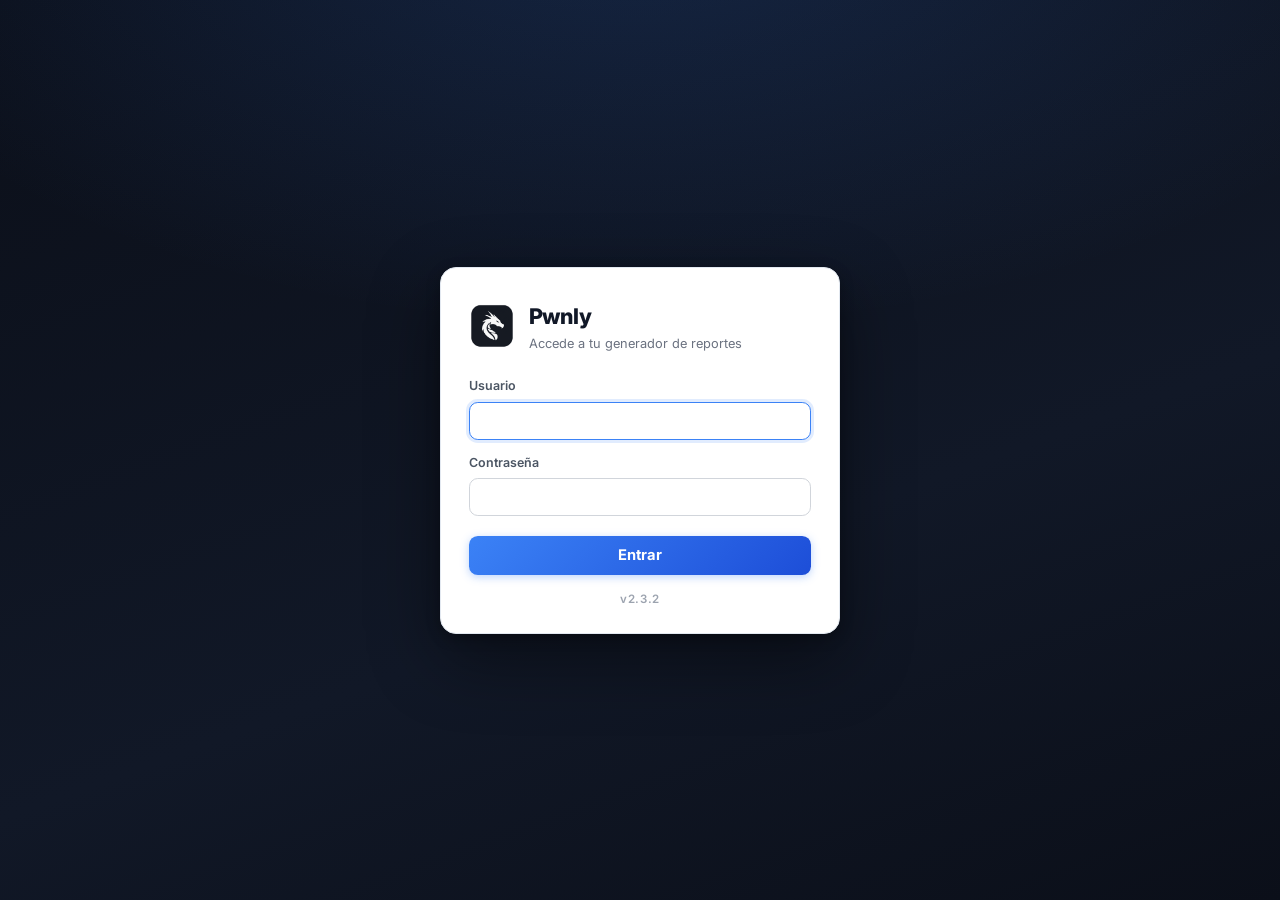
==== index.html @ e8508acf "Initial commit Pwnly: generador interactivo de reportes de pentesting (FastAPI + Vanilla JS SPA), co" ====
<!DOCTYPE html>
<html lang="es">
<head>
    <meta charset="UTF-8">
    <meta name="viewport" content="width=device-width, initial-scale=1.0">
    <title>Pwnly | Security Report Generator</title>
    
    <!-- Favicon -->
    <link rel="icon" type="image/png" href="/assets/favicon.png" />

    <!-- Google Fonts: Inter -->
    <link href="https://fonts.googleapis.com/css2?family=Inter:wght@300;400;500;600;700;800;900&display=swap" rel="stylesheet">
    
    <!-- Estilos CSS -->
    <link rel="stylesheet" href="css/styles.css?v=33">
</head>
<body>
    <div id="app"></div>

    <!-- Vanilla JS App (sin React) - versión con timestamp para evitar caché -->
    <script src="js/app.js?v=33"></script>
</body>
</html>
---- css/styles.css ----
:root {
    /* Colores de marca */
    --brand-50: #eff6ff;
    --brand-100: #dbeafe;
    --brand-500: #3b82f6;
    --brand-600: #2563eb;
    --brand-900: #1e3a8a;
    --brand-950: #0b0f19;

    /* Severidades */
    --severity-crit: #dc2626;
    --severity-high: #f97316;
    --severity-med: #eab308;
    --severity-low: #22c55e;
    --severity-info: #6b7280;

    /* TLP 2.0 (CISA/FIRST) */
    --tlp-clear-bg: #e5e7eb;       --tlp-clear-text: #374151;
    --tlp-green-bg: #33FF00;       --tlp-green-text: #000000;
    --tlp-amber-bg: #FFC000;       --tlp-amber-text: #000000;
    --tlp-amber-strict-bg: #FF8C00; --tlp-amber-strict-text: #000000;
    --tlp-red-bg: #FF2B2B;         --tlp-red-text: #ffffff;

    /* Grises */
    --gray-50: #f9fafb;
    --gray-100: #f3f4f6;
    --gray-200: #e5e7eb;
    --gray-300: #d1d5db;
    --gray-400: #9ca3af;
    --gray-500: #6b7280;
    --gray-600: #4b5563;
    --gray-700: #374151;
    --gray-800: #1f2937;
    --gray-900: #111827;
    --gray-950: #030712;

    /* Otros colores */
    --white: #ffffff;
    --black: #000000;
    --red-400: #f87171;
    --red-500: #ef4444;
    --red-600: #dc2626;
    --red-50: #fef2f2;
    --orange-50: #fff7ed;
    --yellow-50: #fefce8;
    --yellow-600: #ca8a04;
    --blue-50: #eff6ff;
    --green-400: #4ade80;
    --green-500: #22c55e;
    --green-600: #16a34a;
    --emerald-400: #34d399;
    --emerald-500: #10b981;
    --emerald-600: #059669;
    --indigo-50: #eef2ff;

    /* Espaciado */
    --space-1: 0.25rem;
    --space-2: 0.5rem;
    --space-3: 0.75rem;
    --space-4: 1rem;
    --space-5: 1.25rem;
    --space-6: 1.5rem;
    --space-8: 2rem;
    --space-10: 2.5rem;
    --space-12: 3rem;
    --space-16: 4rem;
    --space-20: 5rem;

    /* Tamaños de fuente */
    --text-xs: 0.75rem;
    --text-sm: 0.875rem;
    --text-base: 1rem;
    --text-lg: 1.125rem;
    --text-xl: 1.25rem;
    --text-2xl: 1.5rem;
    --text-3xl: 1.875rem;
    --text-4xl: 2.25rem;
    --text-5xl: 3rem;
    --text-6xl: 3.75rem;
    --text-7xl: 4.5rem;

    /* Bordes */
    --radius-sm: 0.375rem;
    --radius-md: 0.5rem;
    --radius-lg: 0.75rem;
    --radius-xl: 1rem;
    --radius-2xl: 1.5rem;
    --radius-full: 9999px;

    /* Sombras */
    --shadow-sm: 0 1px 2px 0 rgba(0, 0, 0, 0.05);
    --shadow-md: 0 4px 6px -1px rgba(0, 0, 0, 0.1), 0 2px 4px -2px rgba(0, 0, 0, 0.1);
    --shadow-lg: 0 10px 15px -3px rgba(0, 0, 0, 0.1), 0 4px 6px -4px rgba(0, 0, 0, 0.1);
}

/* ---- Reset y Base ---- */
*,
*::before,
*::after {
    box-sizing: border-box;
    margin: 0;
    padding: 0;
}

html {
    font-family: 'Inter', system-ui, -apple-system, sans-serif;
    line-height: 1.5;
    -webkit-font-smoothing: antialiased;
    -moz-osx-font-smoothing: grayscale;
}

body {
    background-color: var(--gray-100);
    color: var(--gray-800);
    min-height: 100vh;
}

/* ---- Layout ---- */
.flex {
    display: flex;
}

.flex-col {
    flex-direction: column;
}

.flex-row {
    flex-direction: row;
}

.flex-wrap {
    flex-wrap: wrap;
}

.flex-grow {
    flex-grow: 1;
}

.flex-shrink-0 {
    flex-shrink: 0;
}

.grid {
    display: grid;
}

.grid-cols-1 {
    grid-template-columns: repeat(1, minmax(0, 1fr));
}

.grid-cols-2 {
    grid-template-columns: repeat(2, minmax(0, 1fr));
}

.grid-cols-3 {
    grid-template-columns: repeat(3, minmax(0, 1fr));
}

.grid-cols-4 {
    grid-template-columns: repeat(4, minmax(0, 1fr));
}

.gap-0 {
    gap: 0;
}

.gap-1 {
    gap: var(--space-1);
}

.gap-2 {
    gap: var(--space-2);
}

.gap-3 {
    gap: var(--space-3);
}

.gap-4 {
    gap: var(--space-4);
}

.gap-5 {
    gap: var(--space-5);
}

.gap-6 {
    gap: var(--space-6);
}

.gap-8 {
    gap: var(--space-8);
}

.gap-10 {
    gap: var(--space-10);
}

.justify-start {
    justify-content: flex-start;
}

.justify-end {
    justify-content: flex-end;
}

.justify-center {
    justify-content: center;
}

.justify-between {
    justify-content: space-between;
}

.items-start {
    align-items: flex-start;
}

.items-end {
    align-items: flex-end;
}

.items-center {
    align-items: center;
}

/* ---- Position ---- */
.relative {
    position: relative;
}

.absolute {
    position: absolute;
}

.fixed {
    position: fixed;
}

.sticky {
    position: sticky;
}

.inset-0 {
    inset: 0;
}

.top-0 {
    top: 0;
}

.top-1 {
    top: var(--space-1);
}

.top-2 {
    top: var(--space-2);
}

.top-4 {
    top: var(--space-4);
}

.top-6 {
    top: var(--space-6);
}

.right-0 {
    right: 0;
}

.right-1 {
    right: var(--space-1);
}

.right-2 {
    right: var(--space-2);
}

.right-4 {
    right: var(--space-4);
}

.right-6 {
    right: var(--space-6);
}

.bottom-0 {
    bottom: 0;
}

.left-0 {
    left: 0;
}

.z-10 {
    z-index: 10;
}

.z-40 {
    z-index: 40;
}

.z-\[100\] {
    z-index: 100;
}

/* ---- Display ---- */
.block {
    display: block;
}

.inline {
    display: inline;
}

.inline-block {
    display: inline-block;
}

.inline-flex {
    display: inline-flex;
}

.hidden {
    display: none;
}

/* ---- Overflow ---- */
.overflow-hidden {
    overflow: hidden;
}

.overflow-x-hidden {
    overflow-x: hidden;
}

.overflow-y-auto {
    overflow-y: auto;
}

.overflow-x-auto {
    overflow-x: auto;
}

/* ---- Sizing ---- */
.w-full {
    width: 100%;
}

.w-1\/2 {
    width: 50%;
}

.w-1\/3 {
    width: 33.333333%;
}

.w-2\/3 {
    width: 66.666667%;
}

.w-px {
    width: 1px;
}

.h-full {
    height: 100%;
}

.h-px {
    height: 1px;
}

.min-h-screen {
    min-height: 100vh;
}

.max-w-\[210mm\] {
    max-width: 210mm;
}

.max-w-5xl {
    max-width: 64rem;
}

.max-w-7xl {
    max-width: 80rem;
}

.max-w-screen-2xl {
    max-width: 1536px;
}

/* ---- Spacing ---- */
.p-1 {
    padding: var(--space-1);
}

.p-2 {
    padding: var(--space-2);
}

.p-2\.5 {
    padding: 0.625rem;
}

.p-3 {
    padding: var(--space-3);
}

.p-4 {
    padding: var(--space-4);
}

.p-5 {
    padding: var(--space-5);
}

.p-6 {
    padding: var(--space-6);
}

.p-8 {
    padding: var(--space-8);
}

.px-2 {
    padding-left: var(--space-2);
    padding-right: var(--space-2);
}

.px-3 {
    padding-left: var(--space-3);
    padding-right: var(--space-3);
}

.px-4 {
    padding-left: var(--space-4);
    padding-right: var(--space-4);
}

.px-6 {
    padding-left: var(--space-6);
    padding-right: var(--space-6);
}

.px-8 {
    padding-left: var(--space-8);
    padding-right: var(--space-8);
}

.py-1 {
    padding-top: var(--space-1);
    padding-bottom: var(--space-1);
}

.py-1\.5 {
    padding-top: 0.375rem;
    padding-bottom: 0.375rem;
}

.py-2 {
    padding-top: var(--space-2);
    padding-bottom: var(--space-2);
}

.py-2\.5 {
    padding-top: 0.625rem;
    padding-bottom: 0.625rem;
}

.py-3 {
    padding-top: var(--space-3);
    padding-bottom: var(--space-3);
}

.py-4 {
    padding-top: var(--space-4);
    padding-bottom: var(--space-4);
}

.py-8 {
    padding-top: var(--space-8);
    padding-bottom: var(--space-8);
}

.pt-2 {
    padding-top: var(--space-2);
}

.pt-4 {
    padding-top: var(--space-4);
}

.pt-6 {
    padding-top: var(--space-6);
}

.pt-8 {
    padding-top: var(--space-8);
}

.pt-10 {
    padding-top: var(--space-10);
}

.pt-12 {
    padding-top: var(--space-12);
}

.pb-2 {
    padding-bottom: var(--space-2);
}

.pb-12 {
    padding-bottom: var(--space-12);
}

.pr-1 {
    padding-right: var(--space-1);
}

.pr-2 {
    padding-right: var(--space-2);
}

.pr-6 {
    padding-right: var(--space-6);
}

.pr-8 {
    padding-right: var(--space-8);
}

.m-0 {
    margin: 0;
}

.mt-0\.5 {
    margin-top: 0.125rem;
}

.mt-1 {
    margin-top: var(--space-1);
}

.mt-2 {
    margin-top: var(--space-2);
}

.mt-6 {
    margin-top: var(--space-6);
}

.mt-8 {
    margin-top: var(--space-8);
}

.mt-10 {
    margin-top: var(--space-10);
}

.mt-12 {
    margin-top: var(--space-12);
}

.mt-auto {
    margin-top: auto;
}

.mb-1 {
    margin-bottom: var(--space-1);
}

.mb-2 {
    margin-bottom: var(--space-2);
}

.mb-3 {
    margin-bottom: var(--space-3);
}

.mb-4 {
    margin-bottom: var(--space-4);
}

.mb-5 {
    margin-bottom: var(--space-5);
}

.mb-6 {
    margin-bottom: var(--space-6);
}

.mb-8 {
    margin-bottom: var(--space-8);
}

.mb-10 {
    margin-bottom: var(--space-10);
}

.mb-16 {
    margin-bottom: var(--space-16);
}

.ml-2 {
    margin-left: var(--space-2);
}

.mr-1 {
    margin-right: var(--space-1);
}

.mr-2 {
    margin-right: var(--space-2);
}

.mr-4 {
    margin-right: var(--space-4);
}

.mx-1 {
    margin-left: var(--space-1);
    margin-right: var(--space-1);
}

.mx-2 {
    margin-left: var(--space-2);
    margin-right: var(--space-2);
}

.mx-auto {
    margin-left: auto;
    margin-right: auto;
}

/* Space X - horizontal gaps in flex/grid */
.space-x-0>*+* {
    margin-left: 0;
}

.space-x-1>*+* {
    margin-left: var(--space-1);
}

.space-x-2>*+* {
    margin-left: var(--space-2);
}

.space-x-3>*+* {
    margin-left: var(--space-3);
}

.space-x-4>*+* {
    margin-left: var(--space-4);
}

.space-x-6>*+* {
    margin-left: var(--space-6);
}

/* Space Y - vertical gaps in flex/grid */
.space-y-0>*+* {
    margin-top: 0;
}

.space-y-2>*+* {
    margin-top: var(--space-2);
}

.space-y-3>*+* {
    margin-top: var(--space-3);
}

.space-y-4>*+* {
    margin-top: var(--space-4);
}

.space-y-5>*+* {
    margin-top: var(--space-5);
}

.space-y-6>*+* {
    margin-top: var(--space-6);
}

.space-y-8>*+* {
    margin-top: var(--space-8);
}

/* ---- Typography ---- */
.font-sans {
    font-family: 'Inter', system-ui, sans-serif;
}

.font-mono {
    font-family: ui-monospace, SFMono-Regular, Menlo, Monaco, Consolas, monospace;
}

.font-medium {
    font-weight: 500;
}

.font-semibold {
    font-weight: 600;
}

.font-bold {
    font-weight: 700;
}

.font-black {
    font-weight: 900;
}

.text-left {
    text-align: left;
}

.text-center {
    text-align: center;
}

.text-right {
    text-align: right;
}

.text-justify {
    text-align: justify;
}

.text-xs {
    font-size: var(--text-xs);
}

.text-sm {
    font-size: var(--text-sm);
}

.text-base {
    font-size: var(--text-base);
}

.text-lg {
    font-size: var(--text-lg);
}

.text-xl {
    font-size: var(--text-xl);
}

.text-2xl {
    font-size: var(--text-2xl);
}

.text-3xl {
    font-size: var(--text-3xl);
}

.text-4xl {
    font-size: var(--text-4xl);
}

.text-5xl {
    font-size: var(--text-5xl);
}

.text-6xl {
    font-size: var(--text-6xl);
}

.text-7xl {
    font-size: var(--text-7xl);
}

.leading-tight {
    line-height: 1.25;
}

.leading-relaxed {
    line-height: 1.625;
}

.tracking-tight {
    letter-spacing: -0.025em;
}

.tracking-wide {
    letter-spacing: 0.025em;
}

.tracking-wider {
    letter-spacing: 0.05em;
}

.tracking-widest {
    letter-spacing: 0.1em;
}

.tracking-\[0\.3em\] {
    letter-spacing: 0.3em;
}

.uppercase {
    text-transform: uppercase;
}

.lowercase {
    text-transform: lowercase;
}

.capitalize {
    text-transform: capitalize;
}

.italic {
    font-style: italic;
}

.whitespace-pre-wrap {
    white-space: pre-wrap;
}

/* line-clamp: propiedad webkit para truncar texto a 2 líneas 
   Nota: No existe estándar cross-browser; -webkit-line-clamp es el soporte real */
.line-clamp-2 {
    display: -webkit-box;
    -webkit-line-clamp: 2;
    -webkit-box-orient: vertical;
    overflow: hidden;
}

/* ---- Colors - Background ---- */
.bg-white {
    background-color: var(--white);
}

.bg-black {
    background-color: var(--black);
}

.bg-brand-50 {
    background-color: var(--brand-50);
}

.bg-brand-100 {
    background-color: var(--brand-100);
}

.bg-brand-500 {
    background-color: var(--brand-500);
}

.bg-brand-600 {
    background-color: var(--brand-600);
}

.bg-brand-900 {
    background-color: var(--brand-900);
}

.bg-brand-950 {
    background-color: var(--brand-950);
}

.bg-gray-50 {
    background-color: var(--gray-50);
}

.bg-gray-100 {
    background-color: var(--gray-100);
}

.bg-gray-200 {
    background-color: var(--gray-200);
}

.bg-gray-700 {
    background-color: var(--gray-700);
}

.bg-gray-800 {
    background-color: var(--gray-800);
}

.bg-gray-900 {
    background-color: var(--gray-900);
}

.bg-gray-950 {
    background-color: var(--gray-950);
}

/* ---- Transformaciones ---- */
.hover\:-translate-y-2:hover {
    transform: translateY(-0.5rem);
}

.hover\:scale-105:hover {
    transform: scale(1.05);
}

.translate-y-0 {
    transform: translateY(0);
}

.-translate-y-10 {
    transform: translateY(-2.5rem);
}

.-translate-y-2 {
    transform: translateY(-0.5rem);
}

.translate-y-2 {
    transform: translateY(0.5rem);
}

.translate-y-3 {
    transform: translateY(0.75rem);
}

.scale-102 {
    transform: scale(1.02);
}

/* ---- Sombras adicionales ---- */
.drop-shadow-md {
    filter: drop-shadow(0 4px 3px rgb(0 0 0 / 0.07)) drop-shadow(0 2px 2px rgb(0 0 0 / 0.06));
}

.drop-shadow-\[0_0_20px_rgba\(59\,130\,246\,0\.5\)\] {
    filter: drop-shadow(0 0 20px rgba(59, 130, 246, 0.5));
}

.shadow-\[0_0_25px_rgba\(0\,0\,0\,0\.5\)\] {
    box-shadow: 0 0 25px rgba(0, 0, 0, 0.5);
}

.shadow-\[0_0_20px_rgba\(16\,185\,129\,0\.5\)\] {
    box-shadow: 0 0 20px rgba(16, 185, 129, 0.5);
}

.shadow-\[0_0_35px_rgba\(16\,185\,129\,0\.8\)\] {
    box-shadow: 0 0 35px rgba(16, 185, 129, 0.8);
}

/* ---- Bordes con opacidad ---- */
.border-white\/20 {
    border-color: rgba(255, 255, 255, 0.2);
}

.border-white\/50 {
    border-color: rgba(255, 255, 255, 0.5);
}

.border-emerald-400\/50 {
    border-color: rgba(52, 211, 153, 0.5);
}

.border-gray-700\/50 {
    border-color: rgba(55, 65, 81, 0.5);
}

.border-green-400\/50 {
    border-color: rgba(74, 222, 128, 0.5);
}

.border-blue-400\/50 {
    border-color: rgba(96, 165, 250, 0.5);
}

.border-red-400\/50 {
    border-color: rgba(248, 113, 113, 0.5);
}

/* ---- Gradientes hover ---- */
.hover\:from-emerald-400:hover {
    --tw-gradient-from: #34d399;
    --tw-gradient-stops: var(--tw-gradient-from), var(--tw-gradient-to, rgba(52, 211, 153, 0));
}

.hover\:to-emerald-500:hover {
    --tw-gradient-to: #10b981;
}

/* ---- Sombras hover ---- */
.hover\:shadow-\[0_0_15px_rgba\(255\,255\,255\,0\.1\)\]:hover {
    box-shadow: 0 0 15px rgba(255, 255, 255, 0.1);
}

.hover\:shadow-\[0_0_15px_rgba\(248\,113\,113\,0\.4\)\]:hover {
    box-shadow: 0 0 15px rgba(248, 113, 113, 0.4);
}

.hover\:shadow-\[0_0_15px_rgba\(74\,222\,128\,0\.4\)\]:hover {
    box-shadow: 0 0 15px rgba(74, 222, 128, 0.4);
}

.hover\:shadow-\[0_0_15px_rgba\(96\,165\,250\,0\.4\)\]:hover {
    box-shadow: 0 0 15px rgba(96, 165, 250, 0.4);
}

.hover\:shadow-\[0_0_35px_rgba\(16\,185\,129\,0\.8\)\]:hover {
    box-shadow: 0 0 35px rgba(16, 185, 129, 0.8);
}

/* ---- Texto brand-200 ---- */
.text-brand-200 {
    color: #bfdbfe;
}

/* ---- Opacidad hover ---- */
.group:hover .group-hover\:border-white\/50 {
    border-color: rgba(255, 255, 255, 0.5);
}

.group:hover .group-hover\:text-red-300 {
    color: #fca5a5;
}

.group:hover .group-hover\:text-green-300 {
    color: #86efac;
}

.group:hover .group-hover\:text-blue-300 {
    color: #93c5fd;
}

/* ---- Colors - Text ---- */
.text-white {
    color: var(--white);
}

.text-black {
    color: var(--black);
}

.text-brand-300 {
    color: #93c5fd;
}

.text-brand-500 {
    color: var(--brand-500);
}

.text-brand-600 {
    color: var(--brand-600);
}

.text-brand-900 {
    color: var(--brand-900);
}

.text-brand-950 {
    color: var(--brand-950);
}

.text-gray-300 {
    color: var(--gray-300);
}

.text-gray-400 {
    color: var(--gray-400);
}

.text-gray-500 {
    color: var(--gray-500);
}

.text-gray-600 {
    color: var(--gray-600);
}

.text-gray-700 {
    color: var(--gray-700);
}

.text-gray-800 {
    color: var(--gray-800);
}

.text-gray-900 {
    color: var(--gray-900);
}

.text-red-400 {
    color: var(--red-400);
}

.text-red-500 {
    color: var(--red-500);
}

.text-green-400 {
    color: var(--green-400);
}

.text-green-500 {
    color: var(--green-500);
}

.text-green-600 {
    color: var(--green-600);
}

.text-blue-400 {
    color: #60a5fa;
}

.text-blue-500 {
    color: #3b82f6;
}

.text-emerald-400 {
    color: var(--emerald-400);
}

.text-emerald-500 {
    color: var(--emerald-500);
}

.text-severity-crit {
    color: var(--severity-crit);
}

.text-severity-high {
    color: var(--severity-high);
}

.text-severity-low {
    color: var(--severity-low);
}

.text-severity-info {
    color: var(--severity-info);
}

.text-yellow-600 {
    color: var(--yellow-600);
}

.text-transparent {
    color: transparent;
}

.bg-clip-text {
    -webkit-background-clip: text;
    background-clip: text;
}

/* ---- Borders ---- */
.border {
    border-width: 1px;
}

.border-0 {
    border-width: 0;
}

.border-2 {
    border-width: 2px;
}

.border-4 {
    border-width: 4px;
}

.border-t {
    border-top-width: 1px;
}

.border-t-2 {
    border-top-width: 2px;
}

.border-b {
    border-bottom-width: 1px;
}

.border-l-4 {
    border-left-width: 4px;
}

.border-dashed {
    border-style: dashed;
}

.border-white {
    border-color: var(--white);
}

.border-white\/20 {
    border-color: rgba(255, 255, 255, 0.2);
}

.border-gray-100 {
    border-color: var(--gray-100);
}

.border-gray-200 {
    border-color: var(--gray-200);
}

.border-gray-300 {
    border-color: var(--gray-300);
}

.border-gray-700 {
    border-color: var(--gray-700);
}

.border-gray-800 {
    border-color: var(--gray-800);
}

.border-brand-900 {
    border-color: var(--brand-900);
}

.border-green-500 {
    border-color: var(--green-500);
}

.border-red-600 {
    border-color: var(--red-600);
}

.border-severity-crit {
    border-color: var(--severity-crit);
}

.border-severity-high {
    border-color: var(--severity-high);
}

.border-severity-med {
    border-color: var(--severity-med);
}

.border-severity-low {
    border-color: var(--severity-low);
}

.border-severity-info {
    border-color: var(--severity-info);
}

.rounded-sm {
    border-radius: var(--radius-sm);
}

.rounded-md {
    border-radius: var(--radius-md);
}

.rounded-lg {
    border-radius: var(--radius-lg);
}

.rounded-xl {
    border-radius: var(--radius-xl);
}

.rounded-2xl {
    border-radius: var(--radius-2xl);
}

.rounded-full {
    border-radius: var(--radius-full);
}

.rounded-r-lg {
    border-radius: 0 var(--radius-lg) var(--radius-lg) 0;
}

/* ---- Effects ---- */
.shadow-sm {
    box-shadow: var(--shadow-sm);
}

.shadow-md {
    box-shadow: var(--shadow-md);
}

.shadow-lg {
    box-shadow: var(--shadow-lg);
}

.shadow-inner {
    box-shadow: inset 0 2px 4px 0 rgba(0, 0, 0, 0.05);
}

.opacity-0 {
    opacity: 0;
}

.opacity-20 {
    opacity: 0.2;
}

.backdrop-blur-10 {
    backdrop-filter: blur(10px);
    -webkit-backdrop-filter: blur(10px);
}

.backdrop-blur-20 {
    backdrop-filter: blur(20px);
    -webkit-backdrop-filter: blur(20px);
}

/* ---- Transitions ---- */
.transition-all {
    transition-property: all;
}

.transition-colors {
    transition-property: background-color, border-color, color;
}

.transition-opacity {
    transition-property: opacity;
}

.duration-300 {
    transition-duration: 300ms;
}

.ease-out {
    transition-timing-function: cubic-bezier(0, 0, 0.2, 1);
}

.ease-in-out {
    transition-timing-function: cubic-bezier(0.4, 0, 0.2, 1);
}

.hover\:opacity-100:hover {
    opacity: 1;
}

.group:hover .group-hover\:opacity-100 {
    opacity: 1;
}

.group:hover .group-hover\:border-white\/50 {
    border-color: rgba(255, 255, 255, 0.5);
}

/* ---- SVG Icons sizing fix ---- */
svg {
    max-width: 100%;
    max-height: 100%;
    flex-shrink: 0;
}

/* Icon size utilities with explicit dimensions */
.w-1 {
    width: 0.25rem !important;
    min-width: 0.25rem;
}

.w-1\.5 {
    width: 0.375rem !important;
    min-width: 0.375rem;
}

.w-2 {
    width: 0.5rem !important;
    min-width: 0.5rem;
}

.w-2\.5 {
    width: 0.625rem !important;
    min-width: 0.625rem;
}

.w-3 {
    width: 0.75rem !important;
    min-width: 0.75rem;
}

.w-4 {
    width: 1rem !important;
    min-width: 1rem;
}

.w-5 {
    width: 1.25rem !important;
    min-width: 1.25rem;
}

.w-6 {
    width: 1.5rem !important;
    min-width: 1.5rem;
}

.w-8 {
    width: 2rem !important;
    min-width: 2rem;
}

.w-10 {
    width: 2.5rem !important;
    min-width: 2.5rem;
}

.w-12 {
    width: 3rem !important;
    min-width: 3rem;
}

.w-14 {
    width: 3.5rem !important;
    min-width: 3.5rem;
}

.w-16 {
    width: 4rem !important;
    min-width: 4rem;
}

.w-20 {
    width: 5rem !important;
    min-width: 5rem;
}

.w-24 {
    width: 6rem !important;
    min-width: 6rem;
}

.w-28 {
    width: 7rem !important;
    min-width: 7rem;
}

.h-1 {
    height: 0.25rem !important;
    min-height: 0.25rem;
}

.h-1\.5 {
    height: 0.375rem !important;
    min-height: 0.375rem;
}

.h-2 {
    height: 0.5rem !important;
    min-height: 0.5rem;
}

.h-2\.5 {
    height: 0.625rem !important;
    min-height: 0.625rem;
}

.h-3 {
    height: 0.75rem !important;
    min-height: 0.75rem;
}

.h-4 {
    height: 1rem !important;
    min-height: 1rem;
}

.h-5 {
    height: 1.25rem !important;
    min-height: 1.25rem;
}

.h-6 {
    height: 1.5rem !important;
    min-height: 1.5rem;
}

.h-8 {
    height: 2rem !important;
    min-height: 2rem;
}

.h-10 {
    height: 2.5rem !important;
    min-height: 2.5rem;
}

.h-12 {
    height: 3rem !important;
    min-height: 3rem;
}

.h-14 {
    height: 3.5rem !important;
    min-height: 3.5rem;
}

.h-16 {
    height: 4rem !important;
    min-height: 4rem;
}

.h-20 {
    height: 5rem !important;
    min-height: 5rem;
}

/* ---- Forms ---- */
input,
textarea,
select {
    font-family: inherit;
    font-size: inherit;
    width: 100%;
    padding: 0.625rem;
    border: 1px solid var(--gray-300);
    border-radius: var(--radius-md);
    background-color: var(--white);
    color: var(--gray-800);
    transition: border-color 0.2s, box-shadow 0.2s;
}

input:hover,
textarea:hover,
select:hover {
    border-color: var(--gray-400);
}

input:focus,
textarea:focus,
select:focus {
    outline: none;
    border-color: var(--brand-500);
    box-shadow: 0 0 0 3px rgba(59, 130, 246, 0.1);
}

input:disabled,
textarea:disabled,
select:disabled {
    background-color: var(--gray-100);
    cursor: not-allowed;
}

/* Estilos específicos para textarea */
textarea {
    min-height: 80px;
    resize: vertical;
}

/* Textarea para fragmentos de código (campo Exploit): monospace, sin ajuste de
   línea y con scroll horizontal para no romper la indentación del código. */
textarea.code-input {
    font-family: ui-monospace, SFMono-Regular, Menlo, Monaco, Consolas, "Liberation Mono", monospace;
    font-size: 0.85rem;
    line-height: 1.5;
    tab-size: 4;
    -moz-tab-size: 4;
    white-space: pre;
    overflow-wrap: normal;
    overflow-x: auto;
}

/* Estilos para select */
select {
    cursor: pointer;
    appearance: none;
    background-image: url("data:image/svg+xml,%3csvg xmlns='http://www.w3.org/2000/svg' fill='none' viewBox='0 0 20 20'%3e%3cpath stroke='%236b7280' stroke-linecap='round' stroke-linejoin='round' stroke-width='1.5' d='m6 8 4 4 4-4'/%3e%3c/svg%3e");
    background-position: right 0.5rem center;
    background-repeat: no-repeat;
    background-size: 1.5em 1.5em;
    padding-right: 2.5rem;
}

/* Checkbox y radio */
input[type="checkbox"],
input[type="radio"] {
    width: auto;
    padding: 0;
    display: inline-block;
    vertical-align: middle;
    margin-right: 0.5rem;
}

/* Input file */
input[type="file"] {
    padding: 0.375rem;
    border: 1px dashed var(--gray-300);
}

/* Labels */
label {
    display: block;
    font-size: var(--text-xs);
    font-weight: 700;
    color: var(--gray-700);
    margin-bottom: 0.25rem;
}

/* Buttons base */
button,
.btn {
    display: inline-flex;
    align-items: center;
    justify-content: center;
    padding: 0.625rem 1rem;
    font-size: var(--text-sm);
    font-weight: 600;
    line-height: 1.25;
    border-radius: var(--radius-md);
    border: 1px solid transparent;
    background-color: var(--brand-600);
    color: var(--white);
    cursor: pointer;
    transition: all 0.2s;
    text-decoration: none;
}

button:hover,
.btn:hover {
    background-color: var(--brand-500);
    transform: translateY(-1px);
}

button:focus,
.btn:focus {
    outline: none;
    box-shadow: 0 0 0 3px rgba(59, 130, 246, 0.3);
}

button:disabled,
.btn:disabled {
    opacity: 0.6;
    cursor: not-allowed;
    transform: none;
}

/* Button variants */
.btn-secondary {
    background-color: var(--gray-200);
    color: var(--gray-800);
}

.btn-secondary:hover {
    background-color: var(--gray-300);
}

.btn-danger {
    background-color: var(--red-500);
}

.btn-danger:hover {
    background-color: var(--red-400);
}

.btn-sm {
    padding: 0.375rem 0.75rem;
    font-size: var(--text-xs);
}

.btn-lg {
    padding: 0.75rem 1.5rem;
    font-size: var(--text-base);
}

.cursor-pointer {
    cursor: pointer;
}

.resize-y {
    resize: vertical;
}

/* ---- Gradient helpers ---- */
.from-white {
    --tw-gradient-from: #fff;
    --tw-gradient-stops: var(--tw-gradient-from), var(--tw-gradient-to, rgba(255, 255, 255, 0));
}

.from-gray-950 {
    --tw-gradient-from: #030712;
    --tw-gradient-stops: var(--tw-gradient-from), var(--tw-gradient-to, rgba(3, 7, 18, 0));
}

.from-emerald-500 {
    --tw-gradient-from: #10b981;
    --tw-gradient-stops: var(--tw-gradient-from), var(--tw-gradient-to, rgba(16, 185, 129, 0));
}

.via-brand-200 {
    --tw-gradient-stops: var(--tw-gradient-from), #bfdbfe, var(--tw-gradient-to, rgba(191, 219, 254, 0));
}

.to-brand-500 {
    --tw-gradient-to: #3b82f6;
}

.to-emerald-600 {
    --tw-gradient-to: #059669;
}

.to-transparent {
    --tw-gradient-to: transparent;
}

.via-transparent {
    --tw-gradient-stops: var(--tw-gradient-from), transparent, var(--tw-gradient-to);
}

/* ---- Pointer events ---- */
.pointer-events-none {
    pointer-events: none;
}

/* ---- Misc ---- */
.break-all {
    word-break: break-all;
}

.object-cover {
    object-fit: cover;
}

.object-contain {
    object-fit: contain;
}

/* ---- Component specific styles ---- */
.paper-shadow {
    box-shadow: 0 0 15px rgba(0, 0, 0, 0.05), 0 20px 25px -5px rgba(0, 0, 0, 0.1), 0 10px 10px -5px rgba(0, 0, 0, 0.04);
}

/* Card/Container base styles */
.card {
    background-color: var(--white);
    border-radius: var(--radius-xl);
    box-shadow: var(--shadow-sm);
    border: 1px solid var(--gray-200);
    overflow: hidden;
}

.card-header {
    padding: var(--space-4) var(--space-6);
    border-bottom: 1px solid var(--gray-100);
}

.card-body {
    padding: var(--space-6);
}

.card-footer {
    padding: var(--space-4) var(--space-6);
    border-top: 1px solid var(--gray-100);
    background-color: var(--gray-50);
}

/* Editor specific improvements */
.editor-panel {
    background: var(--white);
    border-radius: var(--radius-xl);
    box-shadow: var(--shadow-sm);
    border: 1px solid var(--gray-200);
}

.editor-section {
    padding: var(--space-6);
}

.editor-section+.editor-section {
    border-top: 1px solid var(--gray-100);
}

/* Form group spacing */
.form-group {
    margin-bottom: var(--space-4);
}

.form-row {
    display: grid;
    grid-template-columns: repeat(auto-fit, minmax(200px, 1fr));
    gap: var(--space-4);
}

.splash-enter {
    opacity: 1;
    transition: opacity 0.5s ease-out;
}

.splash-exit {
    opacity: 0;
    transition: opacity 0.5s ease-out;
    pointer-events: none;
}

.glass-card {
    background: rgba(255, 255, 255, 0.03);
    backdrop-filter: blur(20px);
    -webkit-backdrop-filter: blur(20px);
    border: 1px solid rgba(255, 255, 255, 0.08);
    box-shadow: 0 8px 32px 0 rgba(0, 0, 0, 0.3), inset 0 0 0 1px rgba(255, 255, 255, 0.05);
}

.metal-btn {
    background: linear-gradient(145deg, rgba(255, 255, 255, 0.12) 0%, rgba(255, 255, 255, 0.02) 100%);
    box-shadow: inset 0 1px 0 rgba(255, 255, 255, 0.15), 0 4px 15px rgba(0, 0, 0, 0.4);
    border: 1px solid rgba(255, 255, 255, 0.15);
    backdrop-filter: blur(10px);
    color: #fff;
    transition: all 0.3s cubic-bezier(0.4, 0, 0.2, 1);
}

.metal-btn:hover {
    background: linear-gradient(145deg, rgba(255, 255, 255, 0.2) 0%, rgba(255, 255, 255, 0.05) 100%);
    box-shadow: inset 0 1px 0 rgba(255, 255, 255, 0.3), 0 8px 25px rgba(0, 0, 0, 0.6), 0 0 15px rgba(255, 255, 255, 0.1);
    border: 1px solid rgba(255, 255, 255, 0.3);
    transform: translateY(-3px) scale(1.02);
}

.bg-grid-pattern {
    background-image:
        linear-gradient(to right, rgba(255, 255, 255, 0.05) 1px, transparent 1px),
        linear-gradient(to bottom, rgba(255, 255, 255, 0.05) 1px, transparent 1px);
    background-size: 40px 40px;
}

/* ---- Animaciones ---- */
@keyframes float {

    0%,
    100% {
        transform: translateY(0);
    }

    50% {
        transform: translateY(-10px);
    }
}

@keyframes grid {
    0% {
        transform: translateY(-50%);
    }

    100% {
        transform: translateY(0);
    }
}

.animate-float {
    animation: float 6s ease-in-out infinite;
}

.animate-grid {
    animation: grid 20s linear infinite;
}

/* ---- Configuración de página para impresión ---- */
/* Bloques de código / PoC: nunca deben desbordar su recuadro, ni en pantalla
   ni en impresión. Rompe URLs, payloads base64 y comandos largos sin espacios. */
.preview-container pre {
    white-space: pre-wrap;
    overflow-wrap: anywhere;
    word-break: break-word;
    max-width: 100%;
    margin: 0;
}

@page {
    margin: 10mm 20mm 18mm 20mm;
    size: A4;
}

/* ---- Estilos de impresión ---- */
@media print {
    body {
        background-color: white !important;
        -webkit-print-color-adjust: exact !important;
        print-color-adjust: exact !important;
    }

    .navbar,
    .navbar-actions,
    .no-print {
        display: none !important;
    }

    button,
    .btn-primary {
        display: none !important;
    }

    .print-only {
        display: block !important;
    }

    .page-break {
        page-break-before: always;
        break-before: page;
    }

    .avoid-break {
        page-break-inside: avoid;
        break-inside: avoid;
    }

    /* Evitar que elementos pequeños y atómicos se corten por la mitad.
       Se excluyen `table` y `pre` a propósito: pueden ser muy largos (tablas de
       control de versiones, bloques de código/exploit) y, si se les prohíbe
       partir, el navegador los empuja a la página siguiente dejando medio folio
       en blanco. Se dejan fluir para que llenen la página. */
    img, svg, blockquote, .card {
        page-break-inside: avoid !important;
        break-inside: avoid !important;
    }

    /* Mantener títulos unidos a sus párrafos */
    h1, h2, h3, h4, h5, h6 {
        page-break-after: avoid !important;
        break-after: avoid !important;
    }

    /* Evitar líneas viudas y huérfanas en textos largos */
    p, li {
        orphans: 3;
        widows: 3;
        page-break-inside: avoid;
    }

    #root,
    #app {
        padding: 0 !important;
        margin: 0 !important;
    }

    .main-content {
        padding: 0 !important;
        margin: 0 !important;
        max-width: 100% !important;
    }

    .preview-container {
        box-shadow: none !important;
        max-width: 100% !important;
        width: 100% !important;
        margin: 0 !important;
        padding: 0 !important;
    }

    .print-a4-height {
        min-height: auto !important;
        height: auto !important;
    }

    .print-p-20mm {
        padding: 0 !important;
    }

    .print-bg-gray {
        background-color: #f9fafb !important;
    }

    .print-bg-dark {
        background-color: #111827 !important;
        color: #34d399 !important;
    }

    .print-border {
        border: 1px solid #e5e7eb !important;
    }

    .print-overflow-visible {
        overflow: visible !important;
    }

    /* Portada: fondo blanco limpio en impresión */
    .cover-page {
        -webkit-print-color-adjust: exact !important;
        print-color-adjust: exact !important;
        background: #ffffff !important;
        min-height: auto !important;
        padding: 5mm !important; /* Dar un mínimo de margen orgánico */
        justify-content: flex-start !important;
        page-break-inside: avoid !important;
        break-inside: avoid !important;
    }

    /* Reducir márgenes masivos de la cabecera (escudo) para asegurar espacio */
    .cover-page > div:first-child {
        margin-top: 10px !important;
        margin-bottom: 10px !important;
    }

    /* Páginas interiores: fondo blanco */
    .index-page,
    #summary,
    #incidents {
        background: white !important;
        padding: 0 !important; /* Margins are now handled globally by @page */
    }

    /* El índice usa min-height:100vh para verse como una página en pantalla,
       pero en impresión eso reserva casi un folio entero en blanco (el índice
       suele ser corto). Se colapsa a la altura de su contenido; el salto de
       página posterior ya lo aísla del resto. */
    .index-page {
        min-height: auto !important;
    }

    /* CLAVE contra los huecos entre hallazgos: por defecto cada tarjeta de
       hallazgo lleva page-break-inside: avoid, de modo que un hallazgo que no
       cabía en el espacio restante saltaba ENTERO a la página siguiente y
       dejaba medio folio (o más) en blanco entre hallazgo y hallazgo. Se les
       deja fluir para que empiecen a rellenar la página anterior; los bloques
       internos que sí deben permanecer juntos (código/exploit, imágenes) ya
       evitan partirse por su cuenta. */
    .finding-preview {
        page-break-inside: auto !important;
        break-inside: auto !important;
    }
}

@media screen {
    .print-only {
        display: none !important;
    }
}

/* ---- Responsive (sm: 640px) ---- */
@media (min-width: 640px) {
    .sm\:inline {
        display: inline;
    }

    .sm\:hidden {
        display: none;
    }

    .sm\:block {
        display: block;
    }

    .sm\:inline-block {
        display: inline-block;
    }

    .sm\:flex {
        display: flex;
    }

    .sm\:flex-row {
        flex-direction: row;
    }

    .sm\:grid-cols-2 {
        grid-template-columns: repeat(2, minmax(0, 1fr));
    }

    .sm\:grid-cols-3 {
        grid-template-columns: repeat(3, minmax(0, 1fr));
    }

    .sm\:grid-cols-4 {
        grid-template-columns: repeat(4, minmax(0, 1fr));
    }

    .sm\:gap-0 {
        gap: 0;
    }

    .sm\:gap-3 {
        gap: var(--space-3);
    }

    .sm\:gap-4 {
        gap: var(--space-4);
    }

    .sm\:gap-5 {
        gap: var(--space-5);
    }

    .sm\:gap-8 {
        gap: var(--space-8);
    }

    .sm\:p-4 {
        padding: var(--space-4);
    }

    .sm\:p-5 {
        padding: var(--space-5);
    }

    .sm\:p-6 {
        padding: var(--space-6);
    }

    .sm\:p-8 {
        padding: var(--space-8);
    }

    .sm\:p-10 {
        padding: var(--space-10);
    }

    .sm\:p-16 {
        padding: var(--space-16);
    }

    .sm\:p-\[20mm\] {
        padding: 20mm;
    }

    .sm\:px-3 {
        padding-left: var(--space-3);
        padding-right: var(--space-3);
    }

    .sm\:px-4 {
        padding-left: var(--space-4);
        padding-right: var(--space-4);
    }

    .sm\:px-6 {
        padding-left: var(--space-6);
        padding-right: var(--space-6);
    }

    .sm\:px-8 {
        padding-left: var(--space-8);
        padding-right: var(--space-8);
    }

    .sm\:px-12 {
        padding-left: var(--space-12);
        padding-right: var(--space-12);
    }

    .sm\:py-2 {
        padding-top: var(--space-2);
        padding-bottom: var(--space-2);
    }

    .sm\:py-3\.5 {
        padding-top: 0.875rem;
        padding-bottom: 0.875rem;
    }

    .sm\:py-4 {
        padding-top: var(--space-4);
        padding-bottom: var(--space-4);
    }

    .sm\:py-6 {
        padding-top: var(--space-6);
        padding-bottom: var(--space-6);
    }

    .sm\:py-10 {
        padding-top: var(--space-10);
        padding-bottom: var(--space-10);
    }

    .sm\:pt-4 {
        padding-top: var(--space-4);
    }

    .sm\:pt-5 {
        padding-top: var(--space-5);
    }

    .sm\:pb-4 {
        padding-bottom: var(--space-4);
    }

    .sm\:pr-2 {
        padding-right: var(--space-2);
    }

    .sm\:pr-8 {
        padding-right: var(--space-8);
    }

    .sm\:mt-8 {
        margin-top: var(--space-8);
    }

    .sm\:mt-12 {
        margin-top: var(--space-12);
    }

    .sm\:mt-20 {
        margin-top: var(--space-20);
    }

    .sm\:mt-0 {
        margin-top: 0;
    }

    .sm\:mt-16 {
        margin-top: var(--space-16);
    }

    .sm\:-mt-10 {
        margin-top: -2.5rem;
    }

    .sm\:mb-6 {
        margin-bottom: var(--space-6);
    }

    .sm\:mb-8 {
        margin-bottom: var(--space-8);
    }

    .sm\:mb-10 {
        margin-bottom: var(--space-10);
    }

    .sm\:mb-12 {
        margin-bottom: var(--space-12);
    }

    .sm\:mb-16 {
        margin-bottom: var(--space-16);
    }

    .sm\:mb-4 {
        margin-bottom: var(--space-4);
    }

    .sm\:ml-2 {
        margin-left: var(--space-2);
    }

    .sm\:mr-2 {
        margin-right: var(--space-2);
    }

    .sm\:mr-4 {
        margin-right: var(--space-4);
    }

    .sm\:mx-auto {
        margin-left: auto;
        margin-right: auto;
    }

    .sm\:space-x-2>*+* {
        margin-left: var(--space-2);
    }

    .sm\:space-x-3>*+* {
        margin-left: var(--space-3);
    }

    .sm\:space-x-4>*+* {
        margin-left: var(--space-4);
    }

    .sm\:space-y-4>*+* {
        margin-top: var(--space-4);
    }

    .sm\:space-y-6>*+* {
        margin-top: var(--space-6);
    }

    .sm\:space-y-8>*+* {
        margin-top: var(--space-8);
    }

    .sm\:w-3 {
        width: 0.75rem;
    }

    .sm\:w-4 {
        width: 1rem;
    }

    .sm\:w-5 {
        width: 1.25rem;
    }

    .sm\:w-6 {
        width: 1.5rem;
    }

    .sm\:w-8 {
        width: 2rem;
    }

    .sm\:w-10 {
        width: 2.5rem;
    }

    .sm\:w-16 {
        width: 4rem;
    }

    .sm\:w-24 {
        width: 6rem;
    }

    .sm\:w-28 {
        width: 7rem;
    }

    .sm\:h-3 {
        height: 0.75rem;
    }

    .sm\:h-4 {
        height: 1rem;
    }

    .sm\:h-5 {
        height: 1.25rem;
    }

    .sm\:h-6 {
        height: 1.5rem;
    }

    .sm\:h-8 {
        height: 2rem;
    }

    .sm\:h-10 {
        height: 2.5rem;
    }

    .sm\:h-16 {
        height: 4rem;
    }

    .sm\:h-20 {
        height: 5rem;
    }

    .sm\:h-28 {
        height: 7rem;
    }

    .sm\:h-2\.5 {
        height: 0.625rem;
    }

    .sm\:h-1\.5 {
        height: 0.375rem;
    }

    .sm\:max-h-\[600px\] {
        max-height: 600px;
    }

    .sm\:text-left {
        text-align: left;
    }

    .sm\:text-right {
        text-align: right;
    }

    .sm\:text-center {
        text-align: center;
    }

    .sm\:text-xs {
        font-size: var(--text-xs);
    }

    .sm\:text-sm {
        font-size: var(--text-sm);
    }

    .sm\:text-base {
        font-size: var(--text-base);
    }

    .sm\:text-lg {
        font-size: var(--text-lg);
    }

    .sm\:text-xl {
        font-size: var(--text-xl);
    }

    .sm\:text-2xl {
        font-size: var(--text-2xl);
    }

    .sm\:text-3xl {
        font-size: var(--text-3xl);
    }

    .sm\:text-4xl {
        font-size: var(--text-4xl);
    }

    .sm\:text-5xl {
        font-size: var(--text-5xl);
    }

    .sm\:text-6xl {
        font-size: var(--text-6xl);
    }

    .sm\:font-bold {
        font-weight: 700;
    }

    .sm\:h-16 {
        height: 4rem;
    }

    .sm\:opacity-0 {
        opacity: 0;
    }

    .sm\:opacity-100 {
        opacity: 1;
    }

    .sm\:col-span-2 {
        grid-column: span 2 / span 2;
    }

    .sm\:col-span-3 {
        grid-column: span 3 / span 3;
    }
}

/* ---- Responsive (md: 768px) ---- */
@media (min-width: 768px) {
    .md\:block {
        display: block;
    }

    .md\:hidden {
        display: none;
    }

    .md\:flex {
        display: flex;
    }

    .md\:grid-cols-2 {
        grid-template-columns: repeat(2, minmax(0, 1fr));
    }

    .md\:grid-cols-3 {
        grid-template-columns: repeat(3, minmax(0, 1fr));
    }

    .md\:grid-cols-4 {
        grid-template-columns: repeat(4, minmax(0, 1fr));
    }

    .md\:col-span-2 {
        grid-column: span 2 / span 2;
    }

    .md\:col-span-3 {
        grid-column: span 3 / span 3;
    }

    .md\:flex-row {
        flex-direction: row;
    }

    .md\:gap-8 {
        gap: var(--space-8);
    }

    .md\:p-8 {
        padding: var(--space-8);
    }

    .md\:p-16 {
        padding: var(--space-16);
    }

    .md\:p-\[20mm\] {
        padding: 20mm;
    }

    .md\:mt-20 {
        margin-top: var(--space-20);
    }

    .md\:mb-8 {
        margin-bottom: var(--space-8);
    }

    .md\:mb-12 {
        margin-bottom: var(--space-12);
    }

    .md\:text-5xl {
        font-size: var(--text-5xl);
    }

    .md\:text-6xl {
        font-size: var(--text-6xl);
    }

    .md\:text-7xl {
        font-size: var(--text-7xl);
    }

    .md\:text-xl {
        font-size: var(--text-xl);
    }

    .md\:w-1\/2 {
        width: 50%;
    }

    .md\:h-16 {
        height: 4rem;
    }
}

/* ---- Responsive (lg: 1024px) ---- */
@media (min-width: 1024px) {
    .lg\:flex {
        display: flex;
    }

    .lg\:hidden {
        display: none;
    }

    .lg\:flex-row {
        flex-direction: row;
    }

    .lg\:p-8 {
        padding: var(--space-8);
    }

    .lg\:p-\[20mm\] {
        padding: 20mm;
    }

    .lg\:px-8 {
        padding-left: var(--space-8);
        padding-right: var(--space-8);
    }

    .lg\:gap-8 {
        gap: var(--space-8);
    }

    .lg\:w-1\/2 {
        width: 50%;
    }

    .lg\:space-y-8>*+* {
        margin-top: var(--space-8);
    }
}

/* ---- Scrollbar ---- */
::-webkit-scrollbar {
    width: 6px;
    height: 6px;
}

::-webkit-scrollbar-track {
    background: transparent;
}

::-webkit-scrollbar-thumb {
    background: #cbd5e1;
    border-radius: 4px;
}

::-webkit-scrollbar-thumb:hover {
    background: #94a3b8;
}

/* ==========================================
   VANILLA APP STYLES — PREMIUM REDESIGN
   ========================================== */

/* ---- Splash Screen ---- */
.splash-screen {
    position: fixed;
    inset: 0;
    background: radial-gradient(ellipse at 60% 40%, #1a3252 0%, #080d1a 60%, #030710 100%);
    display: flex;
    align-items: center;
    justify-content: center;
    z-index: 1000;
    overflow: hidden;
}

.splash-screen::before {
    content: '';
    position: absolute;
    inset: 0;
    background-image:
        linear-gradient(rgba(59, 130, 246, 0.04) 1px, transparent 1px),
        linear-gradient(90deg, rgba(59, 130, 246, 0.04) 1px, transparent 1px);
    background-size: 48px 48px;
    pointer-events: none;
}


.splash-content {
    text-align: center;
    color: white;
    padding: 2rem;
}

.splash-logo {
    width: 80px;
    height: 80px;
    margin: 0 auto 1.5rem;
    color: #60a5fa;
}

.splash-logo svg {
    width: 100%;
    height: 100%;
}

.splash-title {
    font-size: 3rem;
    font-weight: 800;
    margin-bottom: 0.5rem;
    text-shadow: 0 0 30px rgba(96, 165, 250, 0.5);
}

.splash-tagline {
    font-size: 1.25rem;
    color: #94a3b8;
    margin-bottom: 1rem;
}

.splash-desc {
    font-size: 1rem;
    color: #64748b;
    max-width: 500px;
    margin: 0 auto 2rem;
}

.splash-actions {
    display: flex;
    flex-direction: column;
    align-items: center;
    gap: 1rem;
}

.btn-enter {
    background: linear-gradient(135deg, #3b82f6, #1d4ed8);
    color: white;
    border: none;
    padding: 1rem 2.5rem;
    font-size: 1.1rem;
    font-weight: 600;
    border-radius: 0.75rem;
    cursor: pointer;
    transition: all 0.3s ease;
    box-shadow: 0 10px 40px rgba(59, 130, 246, 0.4);
}

.btn-enter:hover {
    transform: translateY(-2px);
    box-shadow: 0 15px 50px rgba(59, 130, 246, 0.5);
}

.lang-toggle {
    display: flex;
    gap: 0.5rem;
}

.lang-toggle button {
    background: transparent;
    border: 1px solid rgba(255, 255, 255, 0.2);
    color: #94a3b8;
    padding: 0.5rem 1rem;
    border-radius: 0.5rem;
    cursor: pointer;
    transition: all 0.2s;
}

.lang-toggle button.active,
.lang-toggle button:hover {
    background: rgba(59, 130, 246, 0.2);
    border-color: #3b82f6;
    color: white;
}

/* ---- Navbar ---- */
.navbar {
    background: #0f172a;
    color: white;
    padding: 0.75rem 1.5rem;
    display: flex;
    justify-content: space-between;
    align-items: center;
    position: sticky;
    top: 0;
    z-index: 100;
}

.navbar-brand {
    display: flex;
    align-items: center;
    gap: 0.75rem;
    font-weight: 700;
    font-size: 1.25rem;
}

.navbar-brand svg {
    width: 32px;
    height: 32px;
    color: #3b82f6;
}

.dirty-indicator {
    color: #fbbf24;
}

.navbar-actions {
    display: flex;
    gap: 0.5rem;
}

.navbar-actions button {
    background: transparent;
    border: 1px solid rgba(255, 255, 255, 0.1);
    color: #94a3b8;
    padding: 0.5rem 1rem;
    border-radius: 0.5rem;
    cursor: pointer;
    font-size: 0.875rem;
    transition: all 0.2s;
}

.navbar-actions button:hover,
.navbar-actions button.active {
    background: rgba(59, 130, 246, 0.2);
    border-color: #3b82f6;
    color: white;
}

.navbar-actions button.btn-primary {
    background: #3b82f6;
    border-color: #3b82f6;
    color: white;
}

.navbar-actions button.btn-primary:hover {
    background: #2563eb;
}

/* Language toggle in navbar editor */
.lang-toggle-editor {
    display: flex;
    gap: 0.25rem;
    margin-left: 0.75rem;
    padding-left: 0.75rem;
    border-left: 1px solid rgba(255, 255, 255, 0.1);
}

.lang-toggle-editor button {
    background: transparent;
    border: 1px solid rgba(255, 255, 255, 0.15);
    color: #94a3b8;
    padding: 0.35rem 0.6rem;
    border-radius: 4px;
    font-size: 0.75rem;
    font-weight: 600;
    cursor: pointer;
    transition: all 0.2s;
    min-width: 32px;
}

.lang-toggle-editor button:hover {
    background: rgba(255, 255, 255, 0.1);
    border-color: rgba(255, 255, 255, 0.3);
    color: #e2e8f0;
}

.lang-toggle-editor button.active {
    background: #3b82f6;
    border-color: #3b82f6;
    color: white;
}

/* ---- Main Content ---- */
.main-content {
    background: #f1f5f9;
    min-height: calc(100vh - 60px);
    padding: 1.5rem;
}

/* ---- Editor ---- */
.editor-container {
    display: grid;
    grid-template-columns: 1fr 1fr;
    gap: 1.5rem;
    max-width: 1400px;
    margin: 0 auto;
}

@media (max-width: 1024px) {
    .editor-container {
        grid-template-columns: 1fr;
    }
}

/* ---- Cards ---- */
.card {
    background: white;
    border-radius: 1rem;
    padding: 1.5rem;
    box-shadow: 0 1px 2px rgba(0, 0, 0, 0.04), 0 4px 16px rgba(0, 0, 0, 0.04);
    border: 1px solid rgba(0, 0, 0, 0.06);
    margin-bottom: 1.25rem;
    transition: box-shadow 0.25s, transform 0.25s;
}

.card:hover {
    box-shadow: 0 2px 4px rgba(0, 0, 0, 0.05), 0 10px 28px rgba(0, 0, 0, 0.07);
}

.card h2 {
    font-size: 1.0625rem;
    font-weight: 700;
    color: #0f172a;
    margin-bottom: 0.25rem;
    letter-spacing: -0.01em;
}

.card h3 {
    font-size: 0.9375rem;
    font-weight: 700;
    color: #0f172a;
    letter-spacing: -0.01em;
}

/* ---- Forms ---- */
.form-group {
    margin-bottom: 1rem;
}

.form-group label {
    display: block;
    font-size: 0.6875rem;
    font-weight: 700;
    color: #64748b;
    margin-bottom: 0.375rem;
    letter-spacing: 0.06em;
    text-transform: uppercase;
}

.form-group input,
.form-group select,
.form-group textarea {
    width: 100%;
    padding: 0.5625rem 0.75rem;
    border: 1px solid #e2e8f0;
    border-radius: 0.5rem;
    font-size: 0.875rem;
    font-family: inherit;
    color: #1e293b;
    background: #f8fafc;
    transition: all 0.2s;
    line-height: 1.5;
}

.form-group input:hover,
.form-group select:hover,
.form-group textarea:hover {
    border-color: #cbd5e1;
    background: white;
}

.form-group input:focus,
.form-group select:focus,
.form-group textarea:focus {
    outline: none;
    border-color: #3b82f6;
    background: white;
    box-shadow: 0 0 0 3px rgba(59, 130, 246, 0.1);
}

.form-group textarea {
    resize: vertical;
    min-height: 80px;
}

.form-group select {
    cursor: pointer;
    appearance: none;
    background-image: url("data:image/svg+xml,%3csvg xmlns='http://www.w3.org/2000/svg' fill='none' viewBox='0 0 20 20'%3e%3cpath stroke='%2394a3b8' stroke-linecap='round' stroke-linejoin='round' stroke-width='1.5' d='m6 8 4 4 4-4'/%3e%3c/svg%3e");
    background-position: right 0.5rem center;
    background-repeat: no-repeat;
    background-size: 1.5em 1.5em;
    padding-right: 2.5rem;
    background-color: #f8fafc;
}

/* File Input */
input[type="file"] {
    padding: 0.625rem 0.75rem;
    border: 2px dashed #cbd5e1;
    border-radius: 0.5rem;
    background: #f8fafc;
    cursor: pointer;
    width: 100%;
    color: #64748b;
    font-size: 0.8125rem;
    transition: all 0.2s;
}

input[type="file"]:hover {
    border-color: #3b82f6;
    background: rgba(59, 130, 246, 0.03);
    color: #3b82f6;
}

.form-row {
    display: grid;
    grid-template-columns: 1fr 1fr;
    gap: 1rem;
}

@media (max-width: 640px) {
    .form-row {
        grid-template-columns: 1fr;
    }
}

/* ---- Tarjetas de revisión (modal Historial de revisiones) ---- */
.revision-list {
    display: flex;
    flex-direction: column;
    gap: 0.75rem;
}

.revision-card {
    position: relative;
    background: #f8fafc;
    border: 1px solid #e2e8f0;
    border-radius: 0.75rem;
    padding: 0.9rem 2.4rem 0.9rem 0.9rem;
}

.revision-grid {
    display: grid;
    grid-template-columns: 90px 150px 1fr;
    gap: 0.75rem;
    align-items: end;
}
.revision-grid .form-group { margin: 0; }
.revision-grid .revision-changes { grid-column: 1 / -1; }

@media (max-width: 560px) {
    .revision-grid { grid-template-columns: 1fr 1fr; }
    .revision-grid .revision-changes { grid-column: 1 / -1; }
}

.revision-remove {
    position: absolute;
    top: 0.6rem;
    right: 0.6rem;
    width: 26px;
    height: 26px;
    display: flex;
    align-items: center;
    justify-content: center;
    padding: 0;
    border: none;
    border-radius: 7px;
    background: transparent;
    color: #cbd5e1;
    cursor: pointer;
    transition: background 0.15s, color 0.15s;
    box-shadow: none;
}
.revision-remove:hover {
    background: #fee2e2;
    color: #ef4444;
    transform: none;
}

[data-theme="dark"] .revision-card,
[data-theme="htb"] .revision-card {
    background: rgba(255,255,255,0.03) !important;
    border-color: rgba(255,255,255,0.1) !important;
}

/* ---- Incidents toggle ---- */
.incidents-toggle label {
    font-size: 0.875rem;
    font-weight: 500;
    color: #374151;
    text-transform: none;
    letter-spacing: normal;
    cursor: pointer;
    background: #f8fafc;
    border: 1px solid #e2e8f0;
    border-radius: 8px;
    padding: 0.5rem 1rem;
    transition: all 0.2s;
    user-select: none;
}

.incidents-toggle label:hover {
    border-color: #3b82f6;
    background: #eff6ff;
    color: #1d4ed8;
}

.incidents-toggle input[type="radio"] {
    accent-color: #3b82f6;
    cursor: pointer;
    margin: 0 !important;
    padding: 0 !important;
    width: 16px !important;
    min-width: 16px !important;
    height: 16px !important;
    flex-shrink: 0;
}

/* ---- Buttons ---- */
button {
    cursor: pointer;
    font-family: inherit;
}

.btn-primary {
    background: linear-gradient(135deg, #3b82f6, #1d4ed8);
    color: white;
    border: none;
    padding: 0.5625rem 1.25rem;
    border-radius: 0.5rem;
    font-weight: 600;
    font-size: 0.875rem;
    transition: all 0.2s;
    box-shadow: 0 1px 3px rgba(59, 130, 246, 0.25);
    letter-spacing: 0.01em;
}

.btn-primary:hover {
    background: linear-gradient(135deg, #60a5fa, #3b82f6);
    transform: translateY(-1px);
    box-shadow: 0 4px 16px rgba(59, 130, 246, 0.35);
}

.btn-secondary {
    background: #f1f5f9;
    color: #475569;
    border: 1px solid #e2e8f0;
    padding: 0.5rem 1rem;
    border-radius: 0.5rem;
    font-weight: 500;
    font-size: 0.875rem;
    transition: all 0.15s;
}

.btn-secondary:hover {
    background: #e2e8f0;
    color: #1e293b;
}

.btn-sm {
    padding: 0.3rem 0.625rem;
    font-size: 0.75rem;
    border-radius: 0.375rem;
}

.form-actions {
    display: flex;
    gap: 0.75rem;
    margin-top: 1.5rem;
    padding-top: 1.25rem;
    border-top: 1px solid #f1f5f9;
}

/* ---- Findings List (Editor) ---- */
.findings-list {
    display: flex;
    flex-direction: column;
    gap: 0.5rem;
}

/* Sección de findings a ancho completo (fuera de la columna del editor) */
.findings-section {
    max-width: 1400px;
    margin: 1.5rem auto 0;
}

/* Cabecera de la sección de findings (título + contador), centrada */
.findings-section-header {
    display: flex;
    align-items: center;
    justify-content: center;
    gap: 0.65rem;
    margin-bottom: 1.4rem;
}

.findings-section-title {
    display: flex;
    align-items: center;
    gap: 0.55rem;
    margin: 0;
    font-size: 1.25rem;
    font-weight: 800;
    color: #0f172a;
    letter-spacing: -0.01em;
    text-align: center;
}
.findings-section-title svg { color: #3b82f6; flex-shrink: 0; }

.findings-count {
    display: inline-flex;
    align-items: center;
    justify-content: center;
    min-width: 1.7rem;
    height: 1.7rem;
    padding: 0 0.55rem;
    background: #eff6ff;
    color: #2563eb;
    font-size: 0.8rem;
    font-weight: 800;
    border-radius: 999px;
    border: 1px solid #dbeafe;
}

.findings-empty {
    margin: 0;
    font-size: 0.9rem;
    text-align: center;
    padding: 1.25rem 0;
}

/* Rejilla de dos columnas para los findings */
.findings-grid {
    display: grid;
    grid-template-columns: repeat(2, minmax(0, 1fr));
    gap: 0.625rem;
}

@media (max-width: 640px) {
    .findings-grid { grid-template-columns: 1fr; }
}

.finding-item {
    display: flex;
    flex-direction: column;
    gap: 0.5rem;
    background: white;
    border-radius: 0.75rem;
    padding: 0.8125rem 0.9rem;
    border: 1px solid #f1f5f9;
    border-left: 3px solid;
    transition: all 0.2s;
    box-shadow: 0 1px 2px rgba(0, 0, 0, 0.03);
}

.finding-item:hover {
    box-shadow: 0 6px 18px rgba(0, 0, 0, 0.08);
    transform: translateY(-2px);
}

/* Relleno sólido y uniforme por severidad (sin degradado): cada tarjeta de
   hallazgo muestra un tinte plano de su color, más el borde izquierdo del color
   pleno de la severidad. */
.finding-item.severity-crit {
    border-left-color: var(--severity-crit);
    background: #fef2f2;
}

.finding-item.severity-high {
    border-left-color: var(--severity-high);
    background: #fff7ed;
}

.finding-item.severity-med {
    border-left-color: var(--severity-med);
    background: #fefce8;
}

.finding-item.severity-low {
    border-left-color: var(--severity-low);
    background: #f0fdf4;
}

.finding-item.severity-info {
    border-left-color: var(--severity-info);
    background: #f8fafc;
}

.finding-header {
    display: flex;
    align-items: center;
    gap: 0.5rem;
}

.finding-number {
    font-weight: 700;
    color: #94a3b8;
    font-size: 0.75rem;
}

.finding-title {
    display: block;
    font-weight: 600;
    color: #1e293b;
    font-size: 0.875rem;
    line-height: 1.35;
    word-break: break-word;
}

.finding-severity {
    font-size: 0.65rem;
    padding: 0.18rem 0.55rem;
    border-radius: 9999px;
    font-weight: 700;
    letter-spacing: 0.06em;
    text-transform: uppercase;
}

.finding-item.severity-crit .finding-severity {
    background: rgba(220, 38, 38, 0.1);
    color: #dc2626;
}

.finding-item.severity-high .finding-severity {
    background: rgba(234, 88, 12, 0.1);
    color: #ea580c;
}

.finding-item.severity-med .finding-severity {
    background: rgba(234, 179, 8, 0.12);
    color: #b45309;
}

.finding-item.severity-low .finding-severity {
    background: rgba(34, 197, 94, 0.12);
    color: #16a34a;
}

.finding-item.severity-info .finding-severity {
    background: rgba(100, 116, 139, 0.1);
    color: #64748b;
}

.finding-actions {
    display: flex;
    gap: 0.25rem;
    margin-left: auto;
}

.finding-actions .btn-edit,
.finding-actions .btn-delete {
    background: transparent;
    border: none;
    color: #d1d5db;
    font-size: 1.125rem;
    line-height: 1;
    padding: 0.25rem;
    border-radius: 0.375rem;
    transition: all 0.15s;
    width: 26px;
    height: 26px;
    display: flex;
    align-items: center;
    justify-content: center;
    box-shadow: none;
    cursor: pointer;
}

.finding-actions .btn-edit:hover {
    background: #dbeafe;
    color: #3b82f6;
    transform: none;
}

.finding-actions .btn-delete:hover {
    background: #fee2e2;
    color: #ef4444;
    transform: none;
}

/* ---- Reports Page ---- */
.reports-page {
    max-width: 960px;
    margin: 0 auto;
}

.reports-header {
    display: flex;
    justify-content: space-between;
    align-items: center;
    margin-bottom: 2rem;
}

.reports-header h1 {
    color: #0f172a;
    font-size: 1.625rem;
    font-weight: 800;
    letter-spacing: -0.025em;
}

.reports-actions {
    display: flex;
    gap: 0.75rem;
}

.reports-actions .btn-secondary {
    display: inline-flex;
    align-items: center;
    gap: 0.5rem;
    padding: 0.625rem 1rem;
    font-size: 0.8125rem;
    font-weight: 600;
    color: #475569;
    background: white;
    border: 1px solid #e2e8f0;
    border-radius: 0.5rem;
    cursor: pointer;
    transition: all 0.2s ease;
}

.reports-actions .btn-secondary:hover {
    color: #3b82f6;
    border-color: #3b82f6;
    background: #f8fafc;
    box-shadow: 0 2px 4px rgba(59, 130, 246, 0.1);
}

.reports-actions .btn-secondary svg {
    flex-shrink: 0;
}

.reports-list {
    display: grid;
    grid-template-columns: repeat(auto-fill, minmax(260px, 1fr));
    gap: 1.125rem;
}

.report-card {
    background: white;
    border-radius: 1rem;
    padding: 1.5rem;
    box-shadow: 0 1px 2px rgba(0, 0, 0, 0.04), 0 4px 16px rgba(0, 0, 0, 0.04);
    border: 1px solid rgba(0, 0, 0, 0.06);
    cursor: pointer;
    transition: all 0.25s cubic-bezier(0.4, 0, 0.2, 1);
    position: relative;
    overflow: hidden;
    padding-right: 4.5rem;
}

.report-card::before {
    content: '';
    position: absolute;
    top: 0;
    left: 0;
    right: 0;
    height: 3px;
    background: linear-gradient(90deg, #3b82f6, #8b5cf6);
    opacity: 0;
    transition: opacity 0.2s;
}

.report-card:hover {
    box-shadow: 0 4px 6px rgba(0, 0, 0, 0.05), 0 16px 40px rgba(0, 0, 0, 0.1);
    transform: translateY(-4px);
    border-color: rgba(59, 130, 246, 0.12);
}

.report-card:hover::before {
    opacity: 1;
}

.report-card h3 {
    color: #0f172a;
    margin-bottom: 0.375rem;
    font-size: 0.9375rem;
    font-weight: 700;
    letter-spacing: -0.01em;
}

.report-card>p {
    color: #64748b;
    font-size: 0.8125rem;
    margin-bottom: 0.875rem;
}

.report-card>span {
    display: inline-flex;
    align-items: center;
    font-size: 0.6875rem;
    font-weight: 700;
    color: #3b82f6;
    background: rgba(59, 130, 246, 0.08);
    padding: 0.2rem 0.625rem;
    border-radius: 9999px;
    letter-spacing: 0.02em;
}

/* Acciones de la tarjeta de reporte (candado / eliminar) */
.report-card-actions {
    position: absolute;
    top: 0.85rem;
    right: 0.85rem;
    display: flex;
    gap: 0.4rem;
    z-index: 2;
}

.report-card-icon-btn {
    display: inline-flex;
    align-items: center;
    justify-content: center;
    width: 32px;
    height: 32px;
    flex-shrink: 0;
    border-radius: 0.5rem;
    border: 1px solid #e2e8f0;
    background: #ffffff;
    color: #64748b;
    cursor: pointer;
    transition: background 0.15s, color 0.15s, border-color 0.15s, transform 0.1s;
    transform: none;
    box-shadow: none;
}

.report-card-icon-btn svg { width: 16px; height: 16px; max-width: none; max-height: none; flex-shrink: 0; }
.report-card-icon-btn:active { transform: scale(0.92); }

.report-card-icon-btn.lock:hover {
    background: var(--brand-50);
    border-color: var(--brand-100);
    color: var(--brand-600);
}

.report-card-icon-btn.danger:hover {
    background: #fff1f2;
    border-color: #fecdd3;
    color: #e11d48;
}

/* ---- Empty State ---- */
.empty-state {
    text-align: center;
    padding: 5rem 2rem;
    grid-column: 1 / -1;
}

.empty-state p:first-child {
    font-size: 1rem;
    font-weight: 700;
    color: #475569;
    margin-bottom: 0.4rem;
}

.empty-state p {
    color: #94a3b8;
    font-size: 0.875rem;
}

.text-muted {
    color: #94a3b8;
    font-size: 0.8125rem;
}

/* ---- Preview ---- */
.preview-container {
    max-width: 820px;
    margin: 0 auto;
    /* El fondo del informe sale de la variable del tema activo (data-rt-theme),
       de modo que es perfecto en los 3 temas de fábrica y en los personalizados. */
    background: var(--rt-pageBg, white);
    padding: 3.5rem;
    border-radius: 1rem;
    box-shadow: 0 4px 6px rgba(0, 0, 0, 0.04), 0 20px 60px rgba(0, 0, 0, 0.08);
    border: 1px solid var(--rt-border, rgba(0, 0, 0, 0.05));
}
.report-header {
    padding-bottom: 2rem;
    margin-bottom: 2rem;
    border-bottom: 2px solid #f1f5f9;
}

.report-header h1 {
    color: #0f172a;
    font-size: 1.625rem;
    font-weight: 800;
    letter-spacing: -0.02em;
    margin-bottom: 1.25rem;
}

.report-meta {
    display: grid;
    gap: 0.375rem;
}

.report-meta p {
    color: #475569;
    font-size: 0.875rem;
    line-height: 1.5;
}

.report-meta p strong {
    color: #1e293b;
    font-weight: 600;
    min-width: 140px;
    display: inline-block;
}

.findings-preview {
    display: flex;
    flex-direction: column;
    gap: 1.5rem;
}

.finding-preview {
    padding: 1.5rem;
    border-radius: 0.75rem;
    background: #f8fafc;
    border: 1px solid #f1f5f9;
    border-left: 4px solid;
    page-break-inside: avoid;
}

.finding-preview.severity-crit {
    border-left-color: var(--severity-crit);
    background: linear-gradient(135deg, #fff5f5, #fafafa);
}

.finding-preview.severity-high {
    border-left-color: var(--severity-high);
    background: linear-gradient(135deg, #fff7ed, #fafafa);
}

.finding-preview.severity-med {
    border-left-color: var(--severity-med);
    background: linear-gradient(135deg, #fefce8, #fafafa);
}

.finding-preview.severity-low {
    border-left-color: var(--severity-low);
    background: linear-gradient(135deg, #f0fdf4, #fafafa);
}

.finding-preview.severity-info {
    border-left-color: var(--severity-info);
    background: #f8fafc;
}

.finding-preview h3 {
    color: #0f172a;
    margin-bottom: 1rem;
    font-size: 0.9375rem;
    font-weight: 700;
    padding-bottom: 0.75rem;
    border-bottom: 1px solid rgba(0, 0, 0, 0.05);
}

.finding-preview p {
    color: #475569;
    margin-bottom: 0.5rem;
    line-height: 1.65;
    font-size: 0.875rem;
}

.finding-preview p strong {
    color: #1e293b;
    font-weight: 600;
}

/* ---- Image Upload Styles ---- */
.image-upload-section {
    background: #f8fafc;
    border-radius: 0.75rem;
    padding: 1rem;
    border: 1px dashed #e2e8f0;
}

.image-preview-container {
    display: grid;
    grid-template-columns: repeat(auto-fill, minmax(88px, 1fr));
    gap: 0.625rem;
    margin-top: 0.875rem;
}

.image-preview-item {
    position: relative;
    aspect-ratio: 1;
    border-radius: 0.5rem;
    overflow: hidden;
    background: white;
    box-shadow: 0 1px 3px rgba(0, 0, 0, 0.08);
    border: 1px solid #e2e8f0;
    transition: transform 0.2s;
}

.image-preview-item:hover {
    transform: scale(1.04);
}

.image-preview-item img {
    width: 100%;
    height: 100%;
    object-fit: cover;
}

.image-remove-btn {
    position: absolute;
    top: 4px;
    right: 4px;
    width: 22px;
    height: 22px;
    border-radius: 50%;
    background: rgba(239, 68, 68, 0.92);
    backdrop-filter: blur(4px);
    color: white;
    border: none;
    cursor: pointer;
    font-size: 13px;
    display: flex;
    align-items: center;
    justify-content: center;
    transition: all 0.2s;
    opacity: 0;
    box-shadow: none;
}

.image-preview-item:hover .image-remove-btn {
    opacity: 1;
}

.image-remove-btn:hover {
    background: #dc2626;
    transform: scale(1.1);
}

/* ---- Reordenar evidencias por arrastre ---- */
.image-preview-item {
    cursor: grab;
}
.image-preview-item:active {
    cursor: grabbing;
}
.image-preview-item.dragging {
    opacity: 0.4;
    transform: scale(0.96);
    cursor: grabbing;
}
.image-preview-item.drag-over {
    outline: 2px dashed #3b82f6;
    outline-offset: 2px;
    transform: scale(1.04);
}
.image-order-badge {
    position: absolute;
    top: 4px;
    left: 4px;
    min-width: 20px;
    height: 20px;
    padding: 0 5px;
    border-radius: 999px;
    background: rgba(37, 99, 235, 0.92);
    color: #fff;
    font-size: 11px;
    font-weight: 700;
    display: flex;
    align-items: center;
    justify-content: center;
    z-index: 2;
    pointer-events: none;
    box-shadow: 0 1px 2px rgba(0, 0, 0, 0.2);
}
.image-reorder-hint {
    display: block;
    margin-top: 0.5rem;
    font-size: 0.75rem;
}

/* ---- Finding Evidence in Preview ---- */
.finding-images {
    margin-top: 1rem;
    padding-top: 1rem;
    border-top: 1px solid #f1f5f9;
}

.finding-images-grid {
    display: flex;
    flex-direction: column;
    gap: 1.25rem;
    margin-top: 0.75rem;
}

.finding-evidence-img {
    width: 100%;
    height: auto;
    object-fit: contain;
    border-radius: 0.625rem;
    border: 1px solid #e2e8f0;
    cursor: pointer;
    transition: all 0.25s;
    box-shadow: 0 2px 8px rgba(0, 0, 0, 0.06);
}

.finding-evidence-img:hover {
    transform: scale(1.01);
    box-shadow: 0 8px 24px rgba(0, 0, 0, 0.12);
}

/* ---- Scrollbar ---- */
::-webkit-scrollbar {
    width: 5px;
    height: 5px;
}

::-webkit-scrollbar-track {
    background: transparent;
}

::-webkit-scrollbar-thumb {
    background: #cbd5e1;
    border-radius: 9999px;
}

::-webkit-scrollbar-thumb:hover {
    background: #94a3b8;
}

/* ---- Print ---- */
@media print {
    body {
        background: white !important;
        -webkit-print-color-adjust: exact !important;
        print-color-adjust: exact !important;
    }

    .navbar,
    .no-print {
        display: none !important;
    }

    button,
    .btn-primary {
        display: none !important;
    }

    .print-only {
        display: block !important;
    }

    .page-break {
        page-break-before: always;
    }

    .avoid-break {
        page-break-inside: avoid;
    }

    #app {
        padding: 0 !important;
        margin: 0 !important;
    }

    .main-content {
        padding: 0 !important;
        margin: 0 !important;
        max-width: 100% !important;
        background: white !important;
    }

    .preview-container {
        box-shadow: none !important;
        width: 210mm !important;
        max-width: 100% !important;
        margin: 0 auto !important;
        padding: 16mm !important;
        border: none !important;
        border-radius: 0 !important;
    }

    .finding-images-grid {
        display: flex !important;
        flex-direction: column !important;
        gap: 1.5rem !important;
    }

    .finding-evidence-img {
        max-height: 400px !important;
    }
}

@media screen {
    .print-only {
        display: none !important;
    }
}

/* ==================== REPORT THEME PRINT BACKGROUNDS ==================== */
/* El fondo del informe en impresión sale de la variable del tema activo
   (--rt-pageBg), de modo que vale para los 3 temas de fábrica y para cualquier
   tema personalizado que cree el usuario. */
@media print {
    [data-rt-theme] body,
    [data-rt-theme] .cover-page,
    [data-rt-theme] .index-page,
    [data-rt-theme] #summary,
    [data-rt-theme] #incidents,
    [data-rt-theme] .main-content,
    [data-rt-theme] .preview-container,
    [data-rt-theme] .findings-preview {
        background: var(--rt-pageBg) !important;
        color: var(--rt-textBody) !important;
    }
}

/* ---- Template Search Dropdown ---- */
.template-search-container {
    position: relative;
}

.template-search-input {
    width: 100%;
    padding: 0.5625rem 0.75rem;
    padding-left: 2.25rem;
    border: 1px solid #e2e8f0;
    border-radius: 0.5rem;
    font-size: 0.875rem;
    background-image: url("data:image/svg+xml,%3csvg xmlns='http://www.w3.org/2000/svg' fill='none' viewBox='0 0 20 20'%3e%3cpath stroke='%2394a3b8' stroke-linecap='round' stroke-linejoin='round' stroke-width='1.5' d='m21 21-5.197-5.197m0 0A7.5 7.5 0 1 0 5.196 5.196a7.5 7.5 0 0 0 10.607 10.607Z'/%3e%3c/svg%3e");
    background-position: left 0.625rem center;
    background-repeat: no-repeat;
    background-size: 1.125rem;
    transition: all 0.2s;
}

.template-search-input:hover {
    border-color: #cbd5e1;
    background: white;
}

.template-search-input:focus {
    outline: none;
    border-color: #3b82f6;
    background: white;
    box-shadow: 0 0 0 3px rgba(59, 130, 246, 0.1);
}

.template-filtered-select {
    position: absolute;
    top: 100%;
    left: 0;
    right: 0;
    z-index: 100;
    background: white;
    border: 1px solid #e2e8f0;
    border-top: none;
    border-radius: 0 0 0.5rem 0.5rem;
    max-height: 250px;
    overflow-y: auto;
    box-shadow: 0 10px 15px -3px rgba(0, 0, 0, 0.1), 0 4px 6px -4px rgba(0, 0, 0, 0.1);
    margin-top: -2px;
}

.template-filtered-select option {
    padding: 0.5rem 0.75rem;
    cursor: pointer;
    font-size: 0.875rem;
}

.template-filtered-select option:hover,
.template-filtered-select option:checked {
    background: #eff6ff;
    color: #1d4ed8;
}

.template-filtered-select optgroup {
    font-weight: 600;
    color: #64748b;
    padding: 0.375rem 0.75rem 0.25rem;
    font-size: 0.75rem;
    text-transform: uppercase;
    letter-spacing: 0.025em;
}

.template-filtered-select optgroup option {
    font-weight: 400;
    text-transform: none;
    padding-left: 0.75rem;
}




/* ==================== APARIENCIA DE LA INTERFAZ (oscuro / HTB) ==================== */
/* El fondo del INFORME lo controlan ahora las variables --rt-* (ver
   .preview-container). Aquí solo ajustamos el fondo de la aplicación y quitamos
   la sombra del contenedor en temas con base oscura. */
[data-theme="dark"] body,
[data-theme="dark"] .app-wrapper,
[data-theme="dark"] main,
[data-theme="dark"] #app {
    background: #0f172a !important;
}
[data-theme="htb"] body,
[data-theme="htb"] .app-wrapper,
[data-theme="htb"] main,
[data-theme="htb"] #app {
    background: #1a2332 !important;
}
[data-theme="dark"] .preview-container,
[data-theme="htb"] .preview-container {
    box-shadow: none !important;
}


/* PDF button spinner */
@keyframes spin { to { transform: rotate(360deg); } }
.spin { animation: spin 0.75s linear infinite; flex-shrink: 0; }
.pdf-btn { display: inline-flex; align-items: center; gap: 0.4rem; }
.pdf-btn--loading { opacity: 0.8; cursor: not-allowed; }

/* Settings gear button */
.settings-btn {
    width: 36px;
    height: 36px;
    border-radius: 8px;
    border: 1px solid #e2e8f0;
    background: #f8fafc;
    cursor: pointer;
    display: flex;
    align-items: center;
    justify-content: center;
    color: #64748b;
    transition: background 0.2s, border-color 0.2s, color 0.2s, transform 0.15s;
    flex-shrink: 0;
}
.settings-btn:hover {
    background: #f1f5f9;
    border-color: #cbd5e1;
    color: #334155;
    transform: rotate(22deg) scale(1.08);
}
.settings-btn:active {
    transform: rotate(45deg) scale(0.94);
}

/* Settings modal overlay */
.settings-overlay {
    position: fixed;
    inset: 0;
    background: rgba(15, 23, 42, 0.45);
    backdrop-filter: blur(3px);
    z-index: 9999;
    display: flex;
    align-items: flex-start;
    justify-content: flex-end;
    padding: 4.5rem 1.25rem 0;
    animation: settings-overlay-in 0.15s ease both;
}
@keyframes settings-overlay-in {
    from { opacity: 0; }
    to   { opacity: 1; }
}

.settings-modal {
    background: #ffffff;
    border: 1px solid #e2e8f0;
    border-radius: 14px;
    box-shadow: 0 20px 60px rgba(0,0,0,0.18), 0 4px 12px rgba(0,0,0,0.08);
    width: 340px;
    overflow: hidden;
    animation: settings-modal-in 0.2s cubic-bezier(0.34, 1.4, 0.64, 1) both;
    transform-origin: top right;
}
@keyframes settings-modal-in {
    from { opacity: 0; transform: scale(0.88) translateY(-8px); }
    to   { opacity: 1; transform: scale(1)    translateY(0);     }
}

.settings-modal-header {
    display: flex;
    align-items: center;
    justify-content: space-between;
    padding: 1rem 1.25rem 0.75rem;
    border-bottom: 1px solid #f1f5f9;
    font-size: 0.9rem;
    font-weight: 700;
    color: #0f172a;
    letter-spacing: 0.01em;
}

.settings-close-btn {
    width: 28px;
    height: 28px;
    border: none;
    background: transparent;
    cursor: pointer;
    border-radius: 6px;
    display: flex;
    align-items: center;
    justify-content: center;
    color: #94a3b8;
    transition: background 0.15s, color 0.15s;
    padding: 0;
}
.settings-close-btn:hover {
    background: #f1f5f9;
    color: #475569;
}

.settings-section {
    padding: 1rem 1.25rem;
}

.settings-section-title {
    font-size: 0.7rem;
    font-weight: 700;
    color: #94a3b8;
    text-transform: uppercase;
    letter-spacing: 0.08em;
    margin: 0 0 0.65rem;
}

.settings-option-row {
    display: flex;
    gap: 0.6rem;
}

.settings-lang-btn {
    flex: 1;
    display: flex;
    flex-direction: column;
    align-items: center;
    gap: 0.35rem;
    padding: 0.75rem 0.5rem;
    border-radius: 10px;
    border: 2px solid #e2e8f0;
    background: #f8fafc;
    cursor: pointer;
    font-size: 0.8rem;
    font-weight: 600;
    color: #475569;
    transition: border-color 0.15s, background 0.15s, color 0.15s;
    position: relative;
}
.settings-lang-btn:hover {
    border-color: #cbd5e1;
    background: #f1f5f9;
    color: #334155;
}
.settings-lang-btn.selected {
    border-color: #6366f1;
    background: #eef2ff;
    color: #4338ca;
}

.settings-lang-btn {
    flex-direction: row;
    justify-content: flex-start;
    gap: 0.5rem;
    padding: 0.65rem 0.85rem;
}

.settings-lang-flag {
    font-size: 1.2rem;
    line-height: 1;
}

.settings-check {
    position: absolute;
    top: 6px;
    right: 6px;
    color: #6366f1;
}
.settings-lang-btn .settings-check {
    position: static;
    margin-left: auto;
}

.settings-divider {
    height: 1px;
    background: #f1f5f9;
    margin: 0 1.25rem;
}

/* ==================== SETTINGS GEAR BUTTON — navbar override ==================== */
.navbar-actions .settings-btn {
    background: rgba(255,255,255,0.08) !important;
    border: 1px solid rgba(255,255,255,0.15) !important;
    color: #e2e8f0 !important;
    padding: 0 !important;
    width: 36px !important;
    height: 36px !important;
}
.navbar-actions .settings-btn:hover {
    background: rgba(255,255,255,0.15) !important;
    border-color: rgba(255,255,255,0.3) !important;
    color: #fff !important;
    transform: rotate(22deg) scale(1.08) !important;
}
.navbar-actions .settings-btn:active {
    transform: rotate(45deg) scale(0.94) !important;
}

/* ==================== DARK THEME — FULL APP ==================== */
[data-theme="dark"] .main-content {
    background: #0f172a !important;
}
[data-theme="dark"] .card {
    background: #1e293b !important;
    border-color: #334155 !important;
    box-shadow: 0 1px 2px rgba(0,0,0,0.3), 0 4px 16px rgba(0,0,0,0.2) !important;
}
[data-theme="dark"] .card h2,
[data-theme="dark"] .card h3 {
    color: #f1f5f9 !important;
}
[data-theme="dark"] .form-group label {
    color: #94a3b8 !important;
}
[data-theme="dark"] .form-group input,
[data-theme="dark"] .form-group select,
[data-theme="dark"] .form-group textarea {
    background-color: #0f172a !important;
    border-color: #334155 !important;
    color: #e2e8f0 !important;
}
[data-theme="dark"] .form-group input:hover,
[data-theme="dark"] .form-group select:hover,
[data-theme="dark"] .form-group textarea:hover {
    border-color: #475569 !important;
    background-color: #0f172a !important;
}
[data-theme="dark"] .form-group input:focus,
[data-theme="dark"] .form-group select:focus,
[data-theme="dark"] .form-group textarea:focus {
    background-color: #0f172a !important;
    border-color: #3b82f6 !important;
    box-shadow: 0 0 0 3px rgba(59,130,246,0.15) !important;
}
[data-theme="dark"] .form-group select {
    background-image: url("data:image/svg+xml,%3csvg xmlns='http://www.w3.org/2000/svg' fill='none' viewBox='0 0 20 20'%3e%3cpath stroke='%2364748b' stroke-linecap='round' stroke-linejoin='round' stroke-width='1.5' d='m6 8 4 4 4-4'/%3e%3c/svg%3e") !important;
    background-color: #0f172a !important;
    background-position: right 0.5rem center !important;
    background-size: 1.5em 1.5em !important;
    background-repeat: no-repeat !important;
}
[data-theme="dark"] input[type="file"] {
    background-color: #0f172a !important;
    border-color: #334155 !important;
    color: #94a3b8 !important;
}
[data-theme="dark"] .text-muted {
    color: #94a3b8 !important;
}
[data-theme="dark"] .finding-item {
    background: #1e293b !important;
    border-color: #334155 !important;
}
[data-theme="dark"] .finding-item.severity-crit { background: #2d1515 !important; }
[data-theme="dark"] .finding-item.severity-high { background: #2d1e0f !important; }
[data-theme="dark"] .finding-item.severity-med  { background: #2b2610 !important; }
[data-theme="dark"] .finding-item.severity-low  { background: #0d2318 !important; }
[data-theme="dark"] .finding-item.severity-info { background: #18202e !important; }
[data-theme="dark"] .finding-title { color: #e2e8f0 !important; }
[data-theme="dark"] .finding-number { color: #64748b !important; }
[data-theme="dark"] .findings-section-title { color: #e2e8f0 !important; }
[data-theme="dark"] .findings-count { background: #1e3a5f !important; color: #93c5fd !important; border-color: #2d4a6e !important; }
[data-theme="dark"] .report-card {
    background: #1e293b !important;
    border-color: #334155 !important;
}
[data-theme="dark"] .report-card h3 { color: #f1f5f9 !important; }
[data-theme="dark"] .report-card > p { color: #94a3b8 !important; }
[data-theme="dark"] .reports-header h1 { color: #f1f5f9 !important; }
[data-theme="dark"] .reports-actions .btn-secondary {
    background: #1e293b !important;
    border-color: #334155 !important;
    color: #94a3b8 !important;
}
[data-theme="dark"] .reports-actions .btn-secondary:hover {
    color: #3b82f6 !important;
    border-color: #3b82f6 !important;
    background: #172035 !important;
}
[data-theme="dark"] .report-card > button {
    border-color: #334155 !important;
    color: #64748b !important;
}
[data-theme="dark"] .empty-state p:first-child { color: #94a3b8 !important; }
[data-theme="dark"] .empty-state p { color: #64748b !important; }
[data-theme="dark"] .template-filtered-select {
    background: #0f172a !important;
    border-color: #334155 !important;
    color: #e2e8f0 !important;
}
[data-theme="dark"] .template-search-input {
    background: #0f172a !important;
    border-color: #334155 !important;
    color: #e2e8f0 !important;
}
[data-theme="dark"] .settings-modal {
    background: #1e293b !important;
    border-color: #334155 !important;
}
[data-theme="dark"] .settings-modal-header {
    color: #f1f5f9 !important;
    border-bottom-color: #334155 !important;
}
[data-theme="dark"] .settings-section-title { color: #64748b !important; }
[data-theme="dark"] .settings-lang-btn {
    background: #0f172a !important;
    border-color: #334155 !important;
    color: #94a3b8 !important;
}
[data-theme="dark"] .settings-lang-btn:hover {
    border-color: #475569 !important;
    background: #172035 !important;
    color: #e2e8f0 !important;
}
[data-theme="dark"] .settings-lang-btn.selected {
    border-color: #6366f1 !important;
    background: #1e1b4b !important;
    color: #818cf8 !important;
}
[data-theme="dark"] .settings-divider { background: #334155 !important; }
[data-theme="dark"] .settings-close-btn:hover { background: #334155 !important; color: #e2e8f0 !important; }
[data-theme="dark"] .btn-secondary {
    background: #1e293b !important;
    border-color: #334155 !important;
    color: #94a3b8 !important;
}

/* ==================== HTB THEME — FULL APP ==================== */
[data-theme="htb"] .main-content {
    background: #1a2332 !important;
}
[data-theme="htb"] .card {
    background: #0d1117 !important;
    border-color: #2d3f55 !important;
    box-shadow: 0 1px 2px rgba(0,0,0,0.4), 0 4px 16px rgba(0,0,0,0.3) !important;
}
[data-theme="htb"] .card h2,
[data-theme="htb"] .card h3 {
    color: #9fef00 !important;
}
[data-theme="htb"] .form-group label {
    color: #a0aec0 !important;
}
[data-theme="htb"] .form-group input,
[data-theme="htb"] .form-group select,
[data-theme="htb"] .form-group textarea {
    background-color: #0d1117 !important;
    border-color: #2d3f55 !important;
    color: #e2e8f0 !important;
}
[data-theme="htb"] .form-group input:hover,
[data-theme="htb"] .form-group select:hover,
[data-theme="htb"] .form-group textarea:hover {
    border-color: #3d5570 !important;
    background-color: #0d1117 !important;
}
[data-theme="htb"] .form-group input:focus,
[data-theme="htb"] .form-group select:focus,
[data-theme="htb"] .form-group textarea:focus {
    background-color: #0d1117 !important;
    border-color: #9fef00 !important;
    box-shadow: 0 0 0 3px rgba(159,239,0,0.12) !important;
}
[data-theme="htb"] .form-group select {
    background-image: url("data:image/svg+xml,%3csvg xmlns='http://www.w3.org/2020/svg' fill='none' viewBox='0 0 20 20'%3e%3cpath stroke='%239fef00' stroke-linecap='round' stroke-linejoin='round' stroke-width='1.5' d='m6 8 4 4 4-4'/%3e%3c/svg%3e") !important;
    background-color: #0d1117 !important;
    background-position: right 0.5rem center !important;
    background-size: 1.5em 1.5em !important;
    background-repeat: no-repeat !important;
}
[data-theme="htb"] input[type="file"] {
    background-color: #0d1117 !important;
    border-color: #2d3f55 !important;
    color: #a0aec0 !important;
}
[data-theme="htb"] .text-muted {
    color: #a0aec0 !important;
}
[data-theme="htb"] .finding-item {
    background: #0d1117 !important;
    border-color: #2d3f55 !important;
}
[data-theme="htb"] .finding-item.severity-crit { background: #1f0e0e !important; }
[data-theme="htb"] .finding-item.severity-high { background: #1f140d !important; }
[data-theme="htb"] .finding-item.severity-med  { background: #1d1900 !important; }
[data-theme="htb"] .finding-item.severity-low  { background: #08200f !important; }
[data-theme="htb"] .finding-item.severity-info { background: #131b25 !important; }
[data-theme="htb"] .finding-title { color: #e2e8f0 !important; }
[data-theme="htb"] .finding-number { color: #3d5570 !important; }
[data-theme="htb"] .findings-section-title { color: #e2e8f0 !important; }
[data-theme="htb"] .findings-section-title svg { color: #9fef00 !important; }
[data-theme="htb"] .findings-count { background: #0a1f0d !important; color: #9fef00 !important; border-color: #1a2f1a !important; }

/* Red Team: el cromado del editor usa el modo oscuro (data-theme="dark") y aquí
   reemplazamos los acentos azules por rojos. Mismo specificity que las reglas
   "dark" pero declaradas después → ganan. */
/* (Los acentos rojos del cromado del editor se aplican en el bloque integral
   [data-rt-theme="redteam"] al final del fichero, para ganar a las reglas
   [data-theme="dark"] que están declaradas más abajo.) */

[data-theme="htb"] .report-card {
    background: #0d1117 !important;
    border-color: #2d3f55 !important;
}
[data-theme="htb"] .report-card::before { background: linear-gradient(90deg,#9fef00,#39d353) !important; }
[data-theme="htb"] .report-card h3 { color: #9fef00 !important; }
[data-theme="htb"] .report-card > p { color: #a0aec0 !important; }
[data-theme="htb"] .report-card > span {
    color: #9fef00 !important;
    background: rgba(159,239,0,0.1) !important;
}
[data-theme="htb"] .reports-header h1 { color: #9fef00 !important; }
[data-theme="htb"] .reports-actions .btn-secondary {
    background: #0d1117 !important;
    border-color: #2d3f55 !important;
    color: #a0aec0 !important;
}
[data-theme="htb"] .reports-actions .btn-secondary:hover {
    color: #9fef00 !important;
    border-color: #9fef00 !important;
    background: #0a1a0a !important;
}
[data-theme="htb"] .report-card > button {
    border-color: #2d3f55 !important;
    color: #3d5570 !important;
}
[data-theme="htb"] .empty-state p:first-child { color: #a0aec0 !important; }
[data-theme="htb"] .empty-state p { color: #3d5570 !important; }
[data-theme="htb"] .template-filtered-select {
    background: #0d1117 !important;
    border-color: #2d3f55 !important;
    color: #e2e8f0 !important;
}
[data-theme="htb"] .template-search-input {
    background: #0d1117 !important;
    border-color: #2d3f55 !important;
    color: #e2e8f0 !important;
}
[data-theme="htb"] .settings-modal {
    background: #0d1117 !important;
    border-color: #2d3f55 !important;
}
[data-theme="htb"] .settings-modal-header {
    color: #9fef00 !important;
    border-bottom-color: #2d3f55 !important;
}
[data-theme="htb"] .settings-section-title { color: #3d5570 !important; }
[data-theme="htb"] .settings-lang-btn {
    background: #1a2332 !important;
    border-color: #2d3f55 !important;
    color: #a0aec0 !important;
}
[data-theme="htb"] .settings-lang-btn:hover {
    border-color: #9fef00 !important;
    background: #0a1a0a !important;
    color: #9fef00 !important;
}
[data-theme="htb"] .settings-lang-btn.selected {
    border-color: #6366f1 !important;
    background: #0d0f2a !important;
    color: #818cf8 !important;
}
[data-theme="htb"] .settings-divider { background: #2d3f55 !important; }
[data-theme="htb"] .settings-close-btn:hover { background: #2d3f55 !important; color: #e2e8f0 !important; }
[data-theme="htb"] .btn-secondary {
    background: #0d1117 !important;
    border-color: #2d3f55 !important;
    color: #a0aec0 !important;
}
[data-theme="htb"] .navbar-actions .settings-btn {
    background: rgba(159,239,0,0.08) !important;
    border-color: rgba(159,239,0,0.2) !important;
    color: #9fef00 !important;
}

/* ---- Image preview in dark/htb ---- */
[data-theme="dark"] .image-preview-container,
[data-theme="dark"] .image-preview-item {
    background: #0f172a !important;
    border-color: #334155 !important;
}
[data-theme="htb"] .image-preview-container,
[data-theme="htb"] .image-preview-item {
    background: #0d1117 !important;
    border-color: #2d3f55 !important;
}

/* ---- Finding action buttons in dark/htb ---- */
[data-theme="dark"] .finding-actions .btn-edit:hover { background: #1e3a5f !important; color: #60a5fa !important; }
[data-theme="dark"] .finding-actions .btn-delete:hover { background: #3b1111 !important; color: #f87171 !important; }
[data-theme="htb"] .finding-actions .btn-edit:hover { background: #0a1f0d !important; color: #9fef00 !important; }
[data-theme="htb"] .finding-actions .btn-delete:hover { background: #1a0d0d !important; color: #ff6b6b !important; }

/* ---- btn-sm in dark/htb ---- */
[data-theme="dark"] .btn-sm { background: #1e293b !important; border-color: #334155 !important; color: #94a3b8 !important; }
[data-theme="htb"] .btn-sm { background: #0d1117 !important; border-color: #2d3f55 !important; color: #a0aec0 !important; }

/* ---- Image upload section in dark/htb ---- */
[data-theme="dark"] .image-upload-section {
    background: #0f172a !important;
    border-color: #334155 !important;
}
[data-theme="htb"] .image-upload-section {
    background: #0d1117 !important;
    border-color: #2d3f55 !important;
}

/* ---- Incidents toggle buttons in dark/htb ---- */
[data-theme="dark"] .incidents-toggle label {
    background: #1e293b !important;
    border-color: #334155 !important;
    color: #cbd5e1 !important;
}
[data-theme="dark"] .incidents-toggle label:hover {
    border-color: #3b82f6 !important;
    background: #1e3a5f !important;
    color: #93c5fd !important;
}
[data-theme="htb"] .incidents-toggle label {
    background: #0d1117 !important;
    border-color: #2d3f55 !important;
    color: #a0aec0 !important;
}
[data-theme="htb"] .incidents-toggle label:hover {
    border-color: #9fef00 !important;
    background: #0a1a0a !important;
    color: #9fef00 !important;
}

/* ---- Native file-selector button in dark/htb ---- */
[data-theme="dark"] input[type="file"]::file-selector-button {
    background: #1e293b !important;
    border: 1px solid #334155 !important;
    color: #94a3b8 !important;
    border-radius: 4px !important;
    padding: 0.25rem 0.75rem !important;
    cursor: pointer !important;
}
[data-theme="dark"] input[type="file"]::file-selector-button:hover {
    background: #334155 !important;
    color: #e2e8f0 !important;
}
[data-theme="htb"] input[type="file"]::file-selector-button {
    background: #0d1117 !important;
    border: 1px solid #2d3f55 !important;
    color: #a0aec0 !important;
    border-radius: 4px !important;
    padding: 0.25rem 0.75rem !important;
    cursor: pointer !important;
}
[data-theme="htb"] input[type="file"]::file-selector-button:hover {
    background: #1a2332 !important;
    color: #9fef00 !important;
    border-color: #9fef00 !important;
}

/* ---- Inline color hints inside editor (hardcoded #666 small labels) ---- */
[data-theme="dark"] .form-group small,
[data-theme="dark"] .form-group label small {
    color: #64748b !important;
}
[data-theme="htb"] .form-group small,
[data-theme="htb"] .form-group label small {
    color: #3d5570 !important;
}

/* ---- HR dividers in dark/htb editor ---- */
[data-theme="dark"] hr { border-top-color: #334155 !important; }
[data-theme="htb"] hr { border-top-color: #2d3f55 !important; }

/* ==================== NAVBAR BUTTONS — THEME INTEGRATION ==================== */

/* Dark theme: subtle separator so navbar stands out from #0f172a page */
[data-theme="dark"] .navbar {
    background: #080f1e !important;
    border-bottom: 1px solid #1e293b !important;
}
[data-theme="dark"] .navbar-actions button {
    border-color: rgba(99,102,241,0.2) !important;
    color: #94a3b8 !important;
}
[data-theme="dark"] .navbar-actions button:hover,
[data-theme="dark"] .navbar-actions button.active {
    background: rgba(99,102,241,0.15) !important;
    border-color: #6366f1 !important;
    color: #a5b4fc !important;
}
[data-theme="dark"] .navbar-actions button.btn-primary {
    background: #6366f1 !important;
    border-color: #6366f1 !important;
    color: #fff !important;
}
[data-theme="dark"] .navbar-actions button.btn-primary:hover {
    background: #4f46e5 !important;
    border-color: #4f46e5 !important;
}

/* HTB theme: black navbar + green accents */
[data-theme="htb"] .navbar {
    background: #0d1117 !important;
    border-bottom: 1px solid #1a2332 !important;
}
[data-theme="htb"] .navbar-actions button {
    border-color: rgba(159,239,0,0.15) !important;
    color: #a0aec0 !important;
}
[data-theme="htb"] .navbar-actions button:hover,
[data-theme="htb"] .navbar-actions button.active {
    background: rgba(159,239,0,0.1) !important;
    border-color: #9fef00 !important;
    color: #9fef00 !important;
}
[data-theme="htb"] .navbar-actions button.btn-primary {
    background: rgba(159,239,0,0.12) !important;
    border-color: #9fef00 !important;
    color: #9fef00 !important;
}
[data-theme="htb"] .navbar-actions button.btn-primary:hover {
    background: rgba(159,239,0,0.22) !important;
    border-color: #9fef00 !important;
    color: #fff !important;
}

/* ==================== DARK THEME — PREVIEW / REPORT SECTION ==================== */

/* Report header */
[data-theme="dark"] .report-header {
    border-bottom-color: #1e293b !important;
}
[data-theme="dark"] .report-header h1 {
    color: #f1f5f9 !important;
}
[data-theme="dark"] .report-meta p {
    color: #94a3b8 !important;
}
[data-theme="dark"] .report-meta p strong {
    color: #e2e8f0 !important;
}

/* Finding preview boxes */
[data-theme="dark"] .finding-preview {
    background: #1e293b !important;
}
[data-theme="dark"] .finding-preview.severity-crit {
    background: linear-gradient(135deg, #2d1515, #1e293b) !important;
}
[data-theme="dark"] .finding-preview.severity-high {
    background: linear-gradient(135deg, #2d1e0f, #1e293b) !important;
}
[data-theme="dark"] .finding-preview.severity-med {
    background: linear-gradient(135deg, #2b2610, #1e293b) !important;
}
[data-theme="dark"] .finding-preview.severity-low {
    background: linear-gradient(135deg, #0d2318, #1e293b) !important;
}
[data-theme="dark"] .finding-preview.severity-info {
    background: #1e293b !important;
}
[data-theme="dark"] .finding-preview h3 {
    color: #f1f5f9 !important;
    border-bottom-color: #334155 !important;
}
[data-theme="dark"] .finding-preview p {
    color: #94a3b8 !important;
}
[data-theme="dark"] .finding-preview p strong {
    color: #e2e8f0 !important;
}

/* Evidence images in preview */
[data-theme="dark"] .finding-images {
    border-top-color: #334155 !important;
}
[data-theme="dark"] .finding-evidence-img {
    border-color: #334155 !important;
    box-shadow: 0 2px 8px rgba(0,0,0,0.4) !important;
}

/* Scrollbar in dark */
[data-theme="dark"] ::-webkit-scrollbar-thumb { background: #334155 !important; }
[data-theme="dark"] ::-webkit-scrollbar-thumb:hover { background: #475569 !important; }

/* ==================== HTB THEME — PREVIEW / REPORT SECTION ==================== */

[data-theme="htb"] .report-header {
    border-bottom-color: #2d3f55 !important;
}
[data-theme="htb"] .report-header h1 {
    color: #9fef00 !important;
}
[data-theme="htb"] .report-meta p {
    color: #a0aec0 !important;
}
[data-theme="htb"] .report-meta p strong {
    color: #e2e8f0 !important;
}
[data-theme="htb"] .finding-preview {
    background: #0d1117 !important;
}
[data-theme="htb"] .finding-preview.severity-crit {
    background: linear-gradient(135deg, #1a0d0d, #0d1117) !important;
}
[data-theme="htb"] .finding-preview.severity-high {
    background: linear-gradient(135deg, #1a110d, #0d1117) !important;
}
[data-theme="htb"] .finding-preview.severity-med {
    background: linear-gradient(135deg, #191600, #0d1117) !important;
}
[data-theme="htb"] .finding-preview.severity-low {
    background: linear-gradient(135deg, #071a0e, #0d1117) !important;
}
[data-theme="htb"] .finding-preview.severity-info {
    background: #0d1117 !important;
}
[data-theme="htb"] .finding-preview h3 {
    color: #9fef00 !important;
    border-bottom-color: #2d3f55 !important;
}
[data-theme="htb"] .finding-preview p {
    color: #a0aec0 !important;
}
[data-theme="htb"] .finding-preview p strong {
    color: #e2e8f0 !important;
}
[data-theme="htb"] .finding-images {
    border-top-color: #2d3f55 !important;
}
[data-theme="htb"] .finding-evidence-img {
    border-color: #2d3f55 !important;
    box-shadow: 0 2px 8px rgba(0,0,0,0.5) !important;
}
[data-theme="htb"] ::-webkit-scrollbar-thumb { background: #2d3f55 !important; }
[data-theme="htb"] ::-webkit-scrollbar-thumb:hover { background: #3d5570 !important; }

/* ==================== RESPONSIVE — MÓVIL Y TABLET ====================
   Reglas acotadas a `screen` para NO afectar la exportación PDF (que usa
   @media print y renderiza el informe a tamaño A4 completo). Refuerzan el
   layout en pantallas pequeñas: navbar, paddings, vista previa del informe,
   tablas y bloques de código. */

/* Salvaguarda global anti-desbordamiento horizontal en pantalla. */
@media screen and (max-width: 1024px) {
    html, body { max-width: 100%; overflow-x: hidden; }
    img, svg, video { max-width: 100%; height: auto; }
}

/* ---- Tablet y phablet ---- */
@media screen and (max-width: 768px) {
    .navbar {
        padding: 0.6rem 0.9rem;
        gap: 0.5rem;
        flex-wrap: wrap;
    }
    .navbar-brand { font-size: 1.05rem; gap: 0.5rem; }
    .navbar-brand svg { width: 26px; height: 26px; }
    /* Las pestañas/acciones pueden desbordar: las hacemos deslizables en horizontal. */
    .navbar-actions {
        gap: 0.4rem;
        flex: 1 1 100%;
        overflow-x: auto;
        -webkit-overflow-scrolling: touch;
        scrollbar-width: none;
        padding-bottom: 2px;
    }
    .navbar-actions::-webkit-scrollbar { display: none; }
    .navbar-actions button {
        padding: 0.45rem 0.7rem;
        font-size: 0.8rem;
        white-space: nowrap;
        flex-shrink: 0;
    }

    .main-content { padding: 1rem; min-height: calc(100vh - 56px); }

    /* La vista previa es un documento A4: en móvil reducimos el padding y
       permitimos desplazamiento horizontal en vez de romper el layout. */
    .main-content { overflow-x: auto; }
    .preview-container {
        padding: 1.5rem;
        max-width: 100%;
        border-radius: 0.6rem;
    }
    .report-header h1 { font-size: 1.3rem; }

    /* Tablas del informe / contenido: scroll horizontal propio. */
    .preview-container table {
        display: block;
        width: 100%;
        overflow-x: auto;
        -webkit-overflow-scrolling: touch;
    }

    /* Bloques de código (PoC, exploit, config MCP) no deben desbordar. */
    pre, code, .code-input, .preview-container pre {
        white-space: pre-wrap;
        word-break: break-word;
        overflow-wrap: anywhere;
    }
    .preview-container pre { overflow-x: auto; }

    /* Modales a casi pantalla completa con scroll interno. */
    .modal-content, .modal-card {
        width: 95vw !important;
        max-width: 95vw !important;
        max-height: 90vh;
        overflow-y: auto;
    }

    /* Cabecera de la página de cuenta: acciones bajo el título. */
    .account-header { flex-direction: column; align-items: flex-start; gap: 0.8rem; }
    .account-header-actions { width: 100%; }
}

/* ---- Teléfonos pequeños ---- */
@media screen and (max-width: 480px) {
    .navbar-brand span, .navbar-brand .dirty-indicator { font-size: 0.95rem; }
    .main-content { padding: 0.75rem; }
    .preview-container { padding: 1rem; }
    .card { padding: 1.1rem; }
    /* Filas de dos columnas → una sola columna en móviles pequeños. */
    .form-row, .findings-grid, .account-grid { grid-template-columns: 1fr !important; }
    /* Botones de acción a ancho completo para mejor toque. */
    .login-btn, .modal-actions button { width: 100%; }
    .report-card-actions { flex-wrap: wrap; }
}

/* ==================== FINDING CARDS — COMPREHENSIVE PRINT BACKGROUNDS ==================== */
/* Must be LAST in the file so these @media print rules win the cascade over the gradient
   screen rules above (same specificity + !important → later declaration order wins). */
@media print {
    /* Force background rendering on finding cards */
    .finding-preview {
        -webkit-print-color-adjust: exact !important;
        print-color-adjust: exact !important;
    }

    /* LIGHT THEME (no data-theme attribute) — flat light background, overrides gradients */
    .finding-preview,
    .finding-preview.severity-crit,
    .finding-preview.severity-high,
    .finding-preview.severity-med,
    .finding-preview.severity-low,
    .finding-preview.severity-info {
        background: #f9fafb !important;
    }

    /* DARK THEME — flat dark background, overrides gradients */
    [data-theme="dark"] .finding-preview,
    [data-theme="dark"] .finding-preview.severity-crit,
    [data-theme="dark"] .finding-preview.severity-high,
    [data-theme="dark"] .finding-preview.severity-med,
    [data-theme="dark"] .finding-preview.severity-low,
    [data-theme="dark"] .finding-preview.severity-info {
        background: #1e293b !important;
    }

    /* HTB THEME — flat dark background, overrides gradients */
    [data-theme="htb"] .finding-preview,
    [data-theme="htb"] .finding-preview.severity-crit,
    [data-theme="htb"] .finding-preview.severity-high,
    [data-theme="htb"] .finding-preview.severity-med,
    [data-theme="htb"] .finding-preview.severity-low,
    [data-theme="htb"] .finding-preview.severity-info {
        background: #0d1117 !important;
    }
}

/* ============================================================= */
/* Login & Perfil                                                */
/* ============================================================= */
.login-screen {
    position: fixed;
    inset: 0;
    display: flex;
    align-items: center;
    justify-content: center;
    padding: 1.5rem;
    background:
        radial-gradient(1200px 600px at 50% -10%, rgba(59,130,246,0.18), transparent 70%),
        linear-gradient(160deg, #0b0f19 0%, #111827 60%, #0b0f19 100%);
    z-index: 1000;
}

.login-card {
    width: 100%;
    max-width: 400px;
    background: #ffffff;
    border: 1px solid #e2e8f0;
    border-radius: 16px;
    box-shadow: 0 24px 70px rgba(0,0,0,0.45), 0 4px 14px rgba(0,0,0,0.25);
    padding: 2rem 1.75rem 1.5rem;
    animation: settings-modal-in 0.25s cubic-bezier(0.34, 1.4, 0.64, 1) both;
    transform-origin: center center;
}

.login-brand {
    display: flex;
    align-items: center;
    gap: 0.85rem;
    margin-bottom: 1.5rem;
}

.login-brand img {
    height: 46px;
    width: 46px;
    object-fit: contain;
    flex-shrink: 0;
}

.login-brand h1 {
    font-size: 1.35rem;
    font-weight: 800;
    color: var(--gray-900);
    margin: 0;
    letter-spacing: -0.01em;
}

.login-brand p {
    font-size: 0.8rem;
    color: var(--gray-500);
    margin: 0.15rem 0 0;
}

.login-label {
    display: block;
    font-size: 0.78rem;
    font-weight: 600;
    color: var(--gray-600);
    margin: 0.85rem 0 0.35rem;
}

.login-input {
    width: 100%;
    box-sizing: border-box;
    padding: 0.6rem 0.75rem;
    border: 1px solid var(--gray-300);
    border-radius: 0.55rem;
    font-size: 0.9rem;
    color: var(--gray-800);
    background: #fff;
    transition: border-color 0.15s, box-shadow 0.15s;
}

.login-input:focus {
    outline: none;
    border-color: var(--brand-500);
    box-shadow: 0 0 0 3px rgba(59,130,246,0.15);
}

.login-btn {
    width: 100%;
    margin-top: 1.25rem;
    padding: 0.65rem 1rem;
    border: none;
    border-radius: 0.55rem;
    background: linear-gradient(135deg, #3b82f6, #1d4ed8);
    color: #fff;
    font-weight: 700;
    font-size: 0.92rem;
    cursor: pointer;
    transition: filter 0.15s, transform 0.05s;
    box-shadow: 0 2px 8px rgba(59,130,246,0.35);
}

.login-btn:hover { filter: brightness(1.07); }
.login-btn:active { transform: translateY(1px); }
.login-btn:disabled { opacity: 0.65; cursor: default; }

.login-error {
    margin-top: 0.9rem;
    padding: 0.55rem 0.7rem;
    background: var(--red-50);
    border: 1px solid #fecaca;
    color: var(--red-600);
    border-radius: 0.5rem;
    font-size: 0.82rem;
    font-weight: 500;
}

.login-success {
    margin-top: 0.9rem;
    padding: 0.55rem 0.7rem;
    background: #ecfdf5;
    border: 1px solid #a7f3d0;
    color: var(--emerald-600);
    border-radius: 0.5rem;
    font-size: 0.82rem;
    font-weight: 500;
}

/* Perfil (dentro del modal de ajustes) */
.profile-user {
    display: flex;
    align-items: center;
    gap: 0.55rem;
    color: var(--gray-700);
    font-size: 0.95rem;
}

.profile-form .login-label:first-child { margin-top: 0; }

.profile-logout-btn {
    display: inline-flex;
    align-items: center;
    gap: 0.5rem;
    padding: 0.55rem 0.95rem;
    border: 1px solid #fecaca;
    background: var(--red-50);
    color: var(--red-600);
    border-radius: 0.55rem;
    font-weight: 600;
    font-size: 0.85rem;
    cursor: pointer;
    transition: background 0.15s;
}

.profile-logout-btn:hover { background: #fee2e2; }

/* ============================================================= */
/* Página de cuenta / gestión de usuarios                        */
/* ============================================================= */
.account-page {
    min-height: 100vh;
    background:
        radial-gradient(1000px 500px at 50% -15%, rgba(59,130,246,0.10), transparent 70%),
        var(--gray-100);
}

.account-header {
    display: flex;
    align-items: center;
    justify-content: space-between;
    flex-wrap: wrap;
    gap: 1rem;
    padding: 1.1rem 1.75rem;
    background: #0b0f19;
    color: #fff;
    box-shadow: 0 2px 12px rgba(0,0,0,0.25);
}

.account-header-brand {
    display: flex;
    align-items: center;
    gap: 0.85rem;
}

.account-header-brand img {
    height: 42px;
    width: 42px;
    object-fit: contain;
}

.account-header-brand h1 {
    margin: 0;
    font-size: 1.2rem;
    font-weight: 800;
    letter-spacing: -0.01em;
}

.account-header-brand p {
    margin: 0.1rem 0 0;
    font-size: 0.78rem;
    color: #94a3b8;
}

.account-header-actions {
    display: flex;
    align-items: center;
    gap: 0.6rem;
}

.account-back-btn {
    display: inline-flex;
    align-items: center;
    gap: 0.45rem;
    padding: 0.5rem 0.9rem;
    border-radius: 0.55rem;
    background: rgba(255,255,255,0.08);
    border: 1px solid rgba(255,255,255,0.15);
    color: #e2e8f0;
    font-size: 0.84rem;
    font-weight: 600;
    text-decoration: none;
    transition: background 0.15s;
}

.account-back-btn:hover { background: rgba(255,255,255,0.16); }

.account-container {
    max-width: 920px;
    margin: 0 auto;
    padding: 1.75rem;
}

.account-card {
    background: #fff;
    border: 1px solid #e2e8f0;
    border-radius: 14px;
    box-shadow: 0 4px 18px rgba(0,0,0,0.06);
    padding: 1.5rem;
    margin-bottom: 1.5rem;
}

.account-grid {
    display: grid;
    grid-template-columns: 1fr 1fr;
    gap: 1.5rem;
    align-items: start;
}

.account-grid .account-card { margin-bottom: 0; }

@media (max-width: 760px) {
    .account-grid { grid-template-columns: 1fr; }
}

.account-signed-in {
    display: flex;
    align-items: center;
    gap: 0.9rem;
}

.account-signed-in-label {
    display: block;
    font-size: 0.72rem;
    text-transform: uppercase;
    letter-spacing: 0.07em;
    color: var(--gray-400);
    font-weight: 700;
    margin-bottom: 0.15rem;
}

.account-signed-in strong {
    font-size: 1.05rem;
    color: var(--gray-900);
}

.account-section-title {
    margin: 0 0 1rem;
    font-size: 1rem;
    font-weight: 700;
    color: var(--gray-800);
}

.account-subsection-title {
    margin: 0 0 0.6rem;
    font-size: 0.74rem;
    text-transform: uppercase;
    letter-spacing: 0.07em;
    color: var(--gray-400);
    font-weight: 700;
}

.account-shared-note {
    margin: -0.4rem 0 1.1rem;
    padding: 0.6rem 0.8rem;
    font-size: 0.8rem;
    line-height: 1.4;
    color: var(--gray-600);
    background: var(--gray-50, #f8fafc);
    border: 1px solid var(--gray-200, #e2e8f0);
    border-left: 3px solid var(--primary, #6366f1);
    border-radius: 8px;
}

.account-divider {
    height: 1px;
    background: var(--gray-200);
    margin: 1.4rem 0;
}

.account-user-list {
    display: flex;
    flex-direction: column;
    gap: 0.5rem;
}

.account-user-row {
    display: flex;
    align-items: center;
    justify-content: space-between;
    padding: 0.55rem 0.7rem;
    border: 1px solid var(--gray-200);
    border-radius: 0.6rem;
    background: var(--gray-50);
}

.account-user-info {
    display: flex;
    align-items: center;
    gap: 0.6rem;
}

.account-user-avatar {
    display: inline-flex;
    align-items: center;
    justify-content: center;
    width: 30px;
    height: 30px;
    border-radius: 50%;
    background: var(--brand-100);
    color: var(--brand-600);
    flex-shrink: 0;
}

.account-user-avatar--lg {
    width: 44px;
    height: 44px;
}

.account-user-name {
    font-weight: 600;
    color: var(--gray-800);
    font-size: 0.92rem;
}

.account-user-badge {
    font-size: 0.66rem;
    font-weight: 700;
    text-transform: uppercase;
    letter-spacing: 0.05em;
    color: var(--brand-600);
    background: var(--brand-50);
    border: 1px solid var(--brand-100);
    padding: 0.1rem 0.4rem;
    border-radius: 0.3rem;
}

.account-user-delete {
    display: inline-flex;
    align-items: center;
    justify-content: center;
    width: 34px;
    height: 34px;
    flex-shrink: 0;
    border-radius: 0.5rem;
    border: 1px solid #fecaca;
    background: var(--red-50);
    color: var(--red-600);
    cursor: pointer;
    transition: background 0.15s, border-color 0.15s, transform 0.1s;
}

/* El icono SVG colapsaba a width:0 dentro del <button> flex: la regla global
   svg{max-width:100%} resolvía el porcentaje a 0 en ese contexto. Anulamos
   max-width/max-height y fijamos tamaño explícito para que se vea el icono. */
.account-user-delete svg {
    width: 16px;
    height: 16px;
    max-width: none;
    max-height: none;
    flex-shrink: 0;
}

.account-user-delete:hover {
    background: #fee2e2;
    border-color: var(--red-500);
}
.account-user-delete:active { transform: scale(0.94); }

/* Igualamos el tamaño de los iconos de avatar para robustez ante el flex. */
.account-user-avatar svg { width: 16px; height: 16px; flex-shrink: 0; }
.account-user-avatar--lg svg { width: 20px; height: 20px; }

/* Pulido de filas de usuario */
.account-user-row { transition: border-color 0.15s, background 0.15s; }
.account-user-row:hover { border-color: var(--brand-100); background: #ffffff; }

.account-user-count {
    font-size: 0.66rem;
    font-weight: 700;
    color: var(--brand-600);
    background: var(--brand-50);
    border: 1px solid var(--brand-100);
    padding: 0.05rem 0.45rem;
    border-radius: 999px;
    margin-left: 0.4rem;
}

.account-empty {
    color: var(--gray-400);
    font-size: 0.88rem;
    text-align: center;
    padding: 1rem 0;
    margin: 0;
}

/* ============================================================= */
/* Página de cuenta en temas oscuros / HTB                       */
/* ------------------------------------------------------------- */
/* La página de cuenta usaba colores claros fijos y no reaccionaba */
/* al tema activo (data-theme lo fija applyThemeAttributes según   */
/* el tema global de la BD). Estos overrides hacen que la cuenta   */
/* respete el tema en vigor (oscuro/red team via "dark", y HTB).   */
[data-theme="dark"] .account-page,
[data-theme="htb"] .account-page {
    background:
        radial-gradient(1000px 500px at 50% -15%, rgba(59,130,246,0.10), transparent 70%),
        #0b0f19;
}
[data-theme="htb"] .account-page {
    background:
        radial-gradient(1000px 500px at 50% -15%, rgba(159,239,0,0.08), transparent 70%),
        #111927;
}

[data-theme="dark"] .account-card,
[data-theme="htb"] .account-card {
    background: #111827;
    border-color: #1f2a3c;
    box-shadow: 0 4px 18px rgba(0,0,0,0.35);
}
[data-theme="htb"] .account-card {
    background: #1a2332;
    border-color: #2a3a52;
}

[data-theme="dark"] .account-section-title,
[data-theme="htb"] .account-section-title,
[data-theme="dark"] .account-signed-in strong,
[data-theme="htb"] .account-signed-in strong,
[data-theme="dark"] .account-user-name,
[data-theme="htb"] .account-user-name { color: #e2e8f0; }

[data-theme="dark"] .account-subsection-title,
[data-theme="htb"] .account-subsection-title,
[data-theme="dark"] .account-signed-in-label,
[data-theme="htb"] .account-signed-in-label,
[data-theme="dark"] .account-empty,
[data-theme="htb"] .account-empty { color: #94a3b8; }

[data-theme="dark"] .account-divider,
[data-theme="htb"] .account-divider { background: #1f2a3c; }

[data-theme="dark"] .account-user-row,
[data-theme="htb"] .account-user-row {
    background: #0f172a;
    border-color: #1f2a3c;
}
[data-theme="dark"] .account-user-row:hover,
[data-theme="htb"] .account-user-row:hover {
    background: #16213a;
    border-color: #2d4a6e;
}

[data-theme="dark"] .account-page .login-label,
[data-theme="htb"] .account-page .login-label { color: #cbd5e1; }

[data-theme="dark"] .account-page .login-input,
[data-theme="htb"] .account-page .login-input {
    background: #0f172a;
    border-color: #2d3b52;
    color: #e2e8f0;
}
[data-theme="dark"] .account-page .login-input:focus,
[data-theme="htb"] .account-page .login-input:focus {
    border-color: var(--brand-500);
    box-shadow: 0 0 0 3px rgba(59,130,246,0.18);
}

/* ============================================================= */
/* Badge de versión de la app                                    */
/* ============================================================= */
/* Footer "hecho con ❤️ por ..." en la página de Mis Reportes */
.made-by-footer {
    display: flex;
    flex-wrap: wrap;
    align-items: center;
    justify-content: center;
    gap: 0.32rem;
    margin: 3.5rem auto 1.5rem;
    padding-top: 1.75rem;
    border-top: 1px solid #e5e7eb;
    max-width: 540px;
    font-size: 0.9rem;
    color: #64748b;
    letter-spacing: 0.01em;
}

.made-by-heart {
    color: #ef4444;
    flex-shrink: 0;
    transform: translateY(1px);
    animation: heartbeat 1.6s ease-in-out infinite;
}

@keyframes heartbeat {
    0%, 100% { transform: translateY(1px) scale(1); }
    15%      { transform: translateY(1px) scale(1.22); }
    30%      { transform: translateY(1px) scale(1); }
    45%      { transform: translateY(1px) scale(1.16); }
    60%      { transform: translateY(1px) scale(1); }
}

.made-by-footer a {
    color: #2563eb;
    font-weight: 700;
    text-decoration: none;
    border-bottom: 1px solid transparent;
    transition: color 0.15s, border-color 0.15s;
}
.made-by-footer a:hover {
    color: #1d4ed8;
    border-bottom-color: currentColor;
}

[data-theme="dark"] .made-by-footer,
[data-theme="htb"] .made-by-footer { border-top-color: rgba(255,255,255,0.1) !important; color: #94a3b8 !important; }
[data-theme="dark"] .made-by-footer a { color: #60a5fa !important; }
[data-theme="htb"] .made-by-footer a { color: #9fef00 !important; }

@media (prefers-reduced-motion: reduce) {
    .made-by-heart { animation: none; }
}

.app-name {
    color: #ffffff;
    font-weight: 800;
    font-size: 1.3rem;
    letter-spacing: 0.015em;
    line-height: 1;
    margin-left: -0.15rem;
    text-shadow: 0 1px 3px rgba(0, 0, 0, 0.3);
}

.app-version-badge {
    font-size: 0.62rem;
    font-weight: 700;
    letter-spacing: 0.04em;
    color: var(--brand-600);
    background: var(--brand-50);
    border: 1px solid var(--brand-100);
    padding: 0.1rem 0.4rem;
    border-radius: 0.35rem;
    line-height: 1;
    align-self: center;
}

.login-version {
    margin-top: 1rem;
    text-align: center;
    font-size: 0.72rem;
    font-weight: 600;
    color: var(--gray-400);
    letter-spacing: 0.05em;
}

/* Pista de credenciales por defecto bajo el formulario de login.
   Sólo se renderiza mientras el admin conserve la contraseña 'admin'. */
.login-default-creds {
    display: flex;
    align-items: center;
    gap: 0.55rem;
    margin-top: 1.1rem;
    padding: 0.7rem 0.85rem;
    border-radius: 10px;
    background: rgba(59, 130, 246, 0.08);
    border: 1px solid rgba(59, 130, 246, 0.22);
    color: var(--gray-500, #64748b);
    font-size: 0.8rem;
    line-height: 1.5;
}
.login-default-creds svg {
    flex-shrink: 0;
    color: #3b82f6;
}
.login-default-creds code {
    display: inline-block;
    margin-left: 0.35rem;
    padding: 0.05rem 0.4rem;
    border-radius: 5px;
    background: rgba(59, 130, 246, 0.14);
    color: #2563eb;
    font-family: 'SFMono-Regular', Consolas, 'Liberation Mono', Menlo, monospace;
    font-size: 0.76rem;
    font-weight: 600;
}

/* ============================================================ */
/* v1.2.0 — Gestor de temas, calculadora CVSS y campos pro      */
/* ============================================================ */

/* ---- Tarjetas de temas en Ajustes ---- */
.theme-card-grid {
    display: grid;
    grid-template-columns: repeat(3, 1fr);
    gap: 0.6rem;
}
.theme-card {
    position: relative;
    border: 2px solid var(--border, #e2e8f0);
    border-radius: 10px;
    padding: 0.5rem;
    cursor: pointer;
    transition: border-color 0.15s, transform 0.1s;
    background: var(--card, #fff);
}
.theme-card:hover { transform: translateY(-1px); border-color: #94a3b8; }
.theme-card.selected { border-color: #3b82f6; box-shadow: 0 0 0 1px #3b82f6; }
.theme-card-swatch {
    height: 38px;
    border-radius: 6px;
    display: flex;
    align-items: center;
    gap: 4px;
    padding: 0 8px;
    margin-bottom: 0.45rem;
    border: 1px solid rgba(0,0,0,0.06);
}
.theme-card-swatch span {
    width: 14px; height: 14px; border-radius: 50%;
    display: inline-block;
}
.theme-card-name {
    display: flex; align-items: center; justify-content: space-between;
    font-size: 0.8rem; font-weight: 600; color: var(--text, #0f172a);
}
.theme-card-actions {
    display: flex; gap: 0.25rem; margin-top: 0.4rem;
}
.theme-card-actions button,
.theme-card-export-only {
    flex: 1;
    display: inline-flex; align-items: center; justify-content: center;
    padding: 0.2rem; border: 1px solid var(--border, #e2e8f0);
    border-radius: 5px; background: transparent; cursor: pointer;
    color: var(--text-muted, #64748b);
}
.theme-card-export-only { margin-top: 0.4rem; width: 100%; }
.theme-card-actions button:hover,
.theme-card-export-only:hover { background: rgba(59,130,246,0.1); color: #3b82f6; }

[data-theme="dark"] .theme-card,
[data-theme="htb"] .theme-card { background: #1e293b; border-color: #334155; }
[data-theme="dark"] .theme-card-name,
[data-theme="htb"] .theme-card-name { color: #e2e8f0; }

/* ---- Calculadora CVSS ---- */
.cvss-calc-grid {
    display: grid;
    grid-template-columns: repeat(2, 1fr);
    gap: 0.85rem 1.25rem;
}
.cvss-metric { display: flex; flex-direction: column; gap: 0.3rem; }
.cvss-metric > span { font-size: 0.75rem; font-weight: 700; color: var(--text-muted, #64748b); }
.cvss-metric-opts { display: flex; gap: 0.3rem; flex-wrap: wrap; }
.cvss-opt {
    padding: 0.3rem 0.55rem; border: 1px solid var(--border, #e2e8f0);
    border-radius: 6px; background: transparent; cursor: pointer;
    font-size: 0.78rem; font-weight: 600; color: var(--text, #334155);
}
.cvss-opt.active { background: #3b82f6; border-color: #3b82f6; color: #fff; }
.cvss-score-badge {
    display: flex; align-items: center; gap: 0.75rem;
    padding: 0.75rem 1rem; border-radius: 10px; margin-bottom: 1rem;
}
.cvss-score-num { font-size: 2rem; font-weight: 900; line-height: 1; }
.cvss-vector-text {
    font-family: ui-monospace, Menlo, monospace; font-size: 0.78rem;
    word-break: break-all; color: var(--text-muted, #64748b);
}
[data-theme="dark"] .cvss-opt,
[data-theme="htb"] .cvss-opt { color: #e2e8f0; border-color: #334155; }

/* ---- Etiquetas/badges de estado y cumplimiento en el editor ---- */
.pro-tags { display: flex; flex-wrap: wrap; gap: 0.35rem; }
.pro-tag {
    display: inline-flex; align-items: center; gap: 0.3rem;
    padding: 0.15rem 0.5rem; border-radius: 999px;
    font-size: 0.72rem; font-weight: 600;
    background: rgba(59,130,246,0.1); color: #2563eb;
}
.pro-tag button { border: none; background: none; cursor: pointer; color: inherit; font-size: 0.85rem; line-height: 1; padding: 0; }

.finding-status-badge {
    display: inline-block; padding: 0.15rem 0.5rem; border-radius: 6px;
    font-size: 0.7rem; font-weight: 700; text-transform: uppercase; letter-spacing: 0.04em;
}
.status-open { background: #fee2e2; color: #b91c1c; }
.status-remediated { background: #dcfce7; color: #15803d; }
.status-accepted_risk { background: #fef3c7; color: #b45309; }
.status-false_positive { background: #e5e7eb; color: #4b5563; }

/* ---- Menú desplegable de exportación (Exportar → PDF / HTML) ---- */
.export-dropdown .export-menu {
    position: absolute;
    right: 0;
    top: calc(100% + 6px);
    min-width: 210px;
    background: var(--bg-card, #ffffff);
    border: 1px solid var(--border, #e2e8f0);
    border-radius: 10px;
    box-shadow: 0 12px 32px rgba(0, 0, 0, 0.16);
    z-index: 1200;
    overflow: hidden;
    padding: 0.3rem;
}
.export-dropdown .export-menu button {
    display: flex;
    align-items: center;
    gap: 0.6rem;
    width: 100%;
    text-align: left;
    padding: 0.6rem 0.75rem;
    font-size: 0.85rem;
    font-weight: 600;
    background: transparent;
    border: none;
    border-radius: 7px;
    color: var(--text-muted, #334155);
    cursor: pointer;
    transition: background 0.15s, color 0.15s;
}
.export-dropdown .export-menu button:hover {
    background: var(--bg-subtle, #f1f5f9);
    color: var(--text, #0f172a);
}
.export-dropdown .export-menu button svg {
    flex-shrink: 0;
    color: #2563eb;
}

/* ---- Conmutador discreto Renderizado / Código fuente (vista previa) ---- */
.preview-view-switch {
    max-width: 980px;
    margin: 0 auto 0.6rem;
    display: flex;
    justify-content: flex-end;
    align-items: center;
    gap: 0.45rem;
}
.preview-view-seg {
    display: inline-flex;
    background: var(--gray-100, #f1f5f9);
    border: 1px solid var(--gray-200, #e5e7eb);
    border-radius: 8px;
    padding: 2px;
}
.preview-view-seg button {
    display: inline-flex;
    align-items: center;
    gap: 0.35rem;
    border: none;
    background: transparent;
    cursor: pointer;
    font-size: 0.74rem;
    font-weight: 600;
    color: var(--gray-500, #6b7280);
    padding: 0.28rem 0.6rem;
    border-radius: 6px;
    transition: background 0.15s, color 0.15s, box-shadow 0.15s;
}
.preview-view-seg button svg,
.preview-view-copy svg { width: 13px; height: 13px; max-width: none; max-height: none; flex-shrink: 0; }
.preview-view-seg button:hover { color: var(--gray-800, #1f2937); }
.preview-view-seg button.active {
    background: #ffffff;
    color: var(--brand-600, #2563eb);
    box-shadow: 0 1px 2px rgba(0, 0, 0, 0.08);
}
.preview-view-copy {
    display: inline-flex;
    align-items: center;
    justify-content: center;
    width: 30px;
    height: 30px;
    border: 1px solid var(--gray-200, #e5e7eb);
    background: transparent;
    color: var(--gray-500, #6b7280);
    cursor: pointer;
    border-radius: 7px;
    transition: background 0.15s, color 0.15s;
}
.preview-view-copy:hover { background: var(--gray-100, #f1f5f9); color: var(--brand-600, #2563eb); }

/* ============================================================= */
/* Estudio de temas (página completa)                            */
/* ============================================================= */
.theme-studio {
    min-height: 100vh;
    background: var(--gray-50, #f9fafb);
    display: flex;
    flex-direction: column;
}
.theme-studio-header {
    display: flex;
    align-items: center;
    justify-content: space-between;
    gap: 1rem;
    padding: 0.9rem 1.4rem;
    background: #0f172a;
    color: #fff;
    flex-wrap: wrap;
}
.theme-studio-header .ts-head-left { display: flex; align-items: center; gap: 1rem; }
.theme-studio-header h1 { font-size: 1.05rem; font-weight: 800; margin: 0; }
.theme-studio-header .ts-head-actions { display: flex; gap: 0.5rem; flex-wrap: wrap; }
.theme-studio-header .account-back-btn { background: rgba(255,255,255,0.1); color: #fff; border-color: rgba(255,255,255,0.2); }

.theme-studio-body {
    display: flex;
    flex: 1;
    min-height: 0;
    gap: 0;
}
.ts-controls {
    width: 420px;
    flex-shrink: 0;
    padding: 1.1rem 1.25rem;
    overflow-y: auto;
    border-right: 1px solid var(--gray-200, #e5e7eb);
    background: #fff;
}
.ts-preview {
    flex: 1;
    padding: 1.5rem;
    overflow-y: auto;
    background: var(--gray-100, #f1f5f9);
}
.ts-preview-title {
    font-size: 0.7rem; font-weight: 700; text-transform: uppercase;
    letter-spacing: 0.06em; color: var(--gray-500, #6b7280); margin: 0 0 0.7rem;
}
.ts-group { border: 1px solid var(--gray-200, #e5e7eb); border-radius: 8px; margin-bottom: 0.6rem; overflow: hidden; }
.ts-group > summary {
    cursor: pointer; list-style: none; padding: 0.55rem 0.8rem;
    font-size: 0.78rem; font-weight: 700; color: var(--gray-800, #1f2937);
    background: var(--gray-50, #f9fafb); user-select: none;
}
.ts-group > summary::-webkit-details-marker { display: none; }
.ts-group > summary::before { content: '▸ '; color: var(--gray-400, #9ca3af); }
.ts-group[open] > summary::before { content: '▾ '; }
.ts-group-body { padding: 0.4rem 0.8rem 0.6rem; }
.ts-field { display: flex; align-items: center; justify-content: space-between; gap: 0.6rem; padding: 0.3rem 0; border-bottom: 1px dashed var(--gray-100, #f1f5f9); }
.ts-field:last-child { border-bottom: none; }
.ts-field-label { font-size: 0.78rem; color: var(--gray-600, #4b5563); }
.ts-field-ctl { display: flex; align-items: center; gap: 0.4rem; }
.ts-text {
    width: 120px; font-size: 0.74rem; font-family: ui-monospace, monospace;
    padding: 0.25rem 0.4rem; border: 1px solid var(--gray-200, #e5e7eb);
    border-radius: 5px; background: #fff; color: var(--gray-800, #1f2937);
}
.ts-color { width: 30px; height: 26px; border: 1px solid var(--gray-200,#e5e7eb); border-radius: 5px; background: none; cursor: pointer; padding: 0; flex-shrink: 0; }
.ts-swatch { width: 30px; height: 26px; border-radius: 5px; border: 1px solid var(--gray-200, #e5e7eb); display: inline-block; flex-shrink: 0; }
.ts-code {
    width: 100%; height: 150px; font-family: ui-monospace, Menlo, monospace;
    font-size: 0.74rem; line-height: 1.5; white-space: pre; overflow-wrap: normal;
    border: 1px solid var(--gray-200, #e5e7eb); border-radius: 6px; padding: 0.6rem;
    background: #0d1117; color: #e2e8f0;
}
.ts-hint { font-size: 0.72rem; color: var(--gray-500, #6b7280); line-height: 1.5; margin: 0.4rem 0 0; }

@media (max-width: 860px) {
    .theme-studio-body { flex-direction: column; }
    .ts-controls { width: 100%; border-right: none; border-bottom: 1px solid var(--gray-200,#e5e7eb); }
}

/* ============================================================================ */
/* TEMA RED TEAM — aplicado a TODA la interfaz (no solo al informe).             */
/* Red Team usa data-theme="dark" como base (cobertura total oscura) y aquí      */
/* re-tintamos superficies y acentos a rojo. Va al final del fichero para ganar  */
/* a las reglas [data-theme="dark"] (misma especificidad → manda el orden).      */
/* ============================================================================ */

/* Lienzo general */
[data-rt-theme="redteam"] body,
[data-rt-theme="redteam"] .app-wrapper,
[data-rt-theme="redteam"] main,
[data-rt-theme="redteam"] .main-content,
[data-rt-theme="redteam"] #app { background: #0c0a0b !important; }

/* Navbar */
[data-rt-theme="redteam"] .navbar { background: #120d0e !important; border-bottom: 1px solid #271b1d !important; }
[data-rt-theme="redteam"] .navbar-actions button { border-color: rgba(239,68,68,0.20) !important; color: #c4babb !important; }
[data-rt-theme="redteam"] .navbar-actions button:hover,
[data-rt-theme="redteam"] .navbar-actions button.active { background: rgba(239,68,68,0.14) !important; border-color: rgba(239,68,68,0.55) !important; color: #fca5a5 !important; }
[data-rt-theme="redteam"] .app-version-badge { color: #fca5a5 !important; background: rgba(239,68,68,0.10) !important; border-color: rgba(239,68,68,0.28) !important; }

/* Tarjetas */
[data-rt-theme="redteam"] .card { background: #141011 !important; border-color: #271b1d !important; box-shadow: 0 1px 2px rgba(0,0,0,0.4), 0 4px 16px rgba(0,0,0,0.3) !important; }

/* Botones primarios (Exportar, Agregar hallazgo, Generar PDF, etc.) */
[data-rt-theme="redteam"] .btn-primary,
[data-rt-theme="redteam"] .navbar-actions button.btn-primary,
[data-rt-theme="redteam"] .login-btn {
    background: linear-gradient(135deg,#ef4444,#b91c1c) !important;
    border-color: #b91c1c !important;
    color: #fff !important;
    box-shadow: 0 1px 3px rgba(239,68,68,0.3) !important;
}
[data-rt-theme="redteam"] .btn-primary:hover,
[data-rt-theme="redteam"] .navbar-actions button.btn-primary:hover { background: linear-gradient(135deg,#dc2626,#991b1b) !important; border-color: #991b1b !important; }

/* Inputs / selects / textareas */
[data-rt-theme="redteam"] .form-group input,
[data-rt-theme="redteam"] .form-group select,
[data-rt-theme="redteam"] .form-group textarea,
[data-rt-theme="redteam"] .template-filtered-select,
[data-rt-theme="redteam"] .template-search-input,
[data-rt-theme="redteam"] input[type="file"] { background-color: #0c0a0b !important; border-color: #271b1d !important; }
[data-rt-theme="redteam"] .form-group input:hover,
[data-rt-theme="redteam"] .form-group select:hover,
[data-rt-theme="redteam"] .form-group textarea:hover { border-color: #3a282b !important; }
[data-rt-theme="redteam"] .form-group input:focus,
[data-rt-theme="redteam"] .form-group select:focus,
[data-rt-theme="redteam"] .form-group textarea:focus { border-color: #ef4444 !important; box-shadow: 0 0 0 3px rgba(239,68,68,0.16) !important; }
[data-rt-theme="redteam"] input[type="file"]::file-selector-button { background: #1a1214 !important; border-color: #271b1d !important; }
[data-rt-theme="redteam"] input[type="file"]::file-selector-button:hover { background: #271b1d !important; color: #fca5a5 !important; }

/* Página de reportes */
[data-rt-theme="redteam"] .report-card { background: #141011 !important; border-color: #271b1d !important; }
[data-rt-theme="redteam"] .report-card::before { background: linear-gradient(90deg,#ef4444,#b91c1c) !important; }
[data-rt-theme="redteam"] .report-card > span { color: #fca5a5 !important; background: rgba(239,68,68,0.12) !important; border-color: rgba(239,68,68,0.28) !important; }
[data-rt-theme="redteam"] .report-card > button { border-color: #271b1d !important; }
[data-rt-theme="redteam"] .report-header { border-bottom-color: #271b1d !important; }

/* Modal de ajustes */
[data-rt-theme="redteam"] .settings-modal { background: #141011 !important; border-color: #271b1d !important; }
[data-rt-theme="redteam"] .settings-modal-header { border-bottom-color: #271b1d !important; }
[data-rt-theme="redteam"] .settings-divider { background: #271b1d !important; }
[data-rt-theme="redteam"] .settings-lang-btn { background: #0c0a0b !important; border-color: #271b1d !important; }
[data-rt-theme="redteam"] .settings-lang-btn:hover { border-color: #3a282b !important; background: #1a1012 !important; color: #e6e1e1 !important; }
[data-rt-theme="redteam"] .settings-lang-btn.selected { border-color: #ef4444 !important; background: rgba(239,68,68,0.14) !important; color: #fca5a5 !important; }

/* Toggle de incidencias */
[data-rt-theme="redteam"] .incidents-toggle label { background: #141011 !important; border-color: #271b1d !important; }
[data-rt-theme="redteam"] .incidents-toggle label:hover { border-color: #ef4444 !important; background: rgba(239,68,68,0.12) !important; color: #fca5a5 !important; }

/* Tarjetas de tema en Ajustes */
[data-rt-theme="redteam"] .theme-card { background: #141011 !important; border-color: #271b1d !important; }

/* Scrollbar */
[data-rt-theme="redteam"] ::-webkit-scrollbar-thumb { background: #3a282b !important; }
[data-rt-theme="redteam"] ::-webkit-scrollbar-thumb:hover { background: #5b3a3f !important; }

/* Acentos varios del cromado */
[data-rt-theme="redteam"] .findings-section-title svg { color: #f87171 !important; }
[data-rt-theme="redteam"] .findings-count { background: rgba(239,68,68,0.12) !important; color: #fca5a5 !important; border-color: rgba(239,68,68,0.28) !important; }
[data-rt-theme="redteam"] .made-by-footer a { color: #f87171 !important; }
[data-rt-theme="redteam"] .made-by-heart { color: #ef4444 !important; }
[data-rt-theme="redteam"] .finding-actions .btn-edit:hover { background: rgba(239,68,68,0.14) !important; color: #f87171 !important; }
[data-rt-theme="redteam"] hr { border-color: #271b1d !important; }
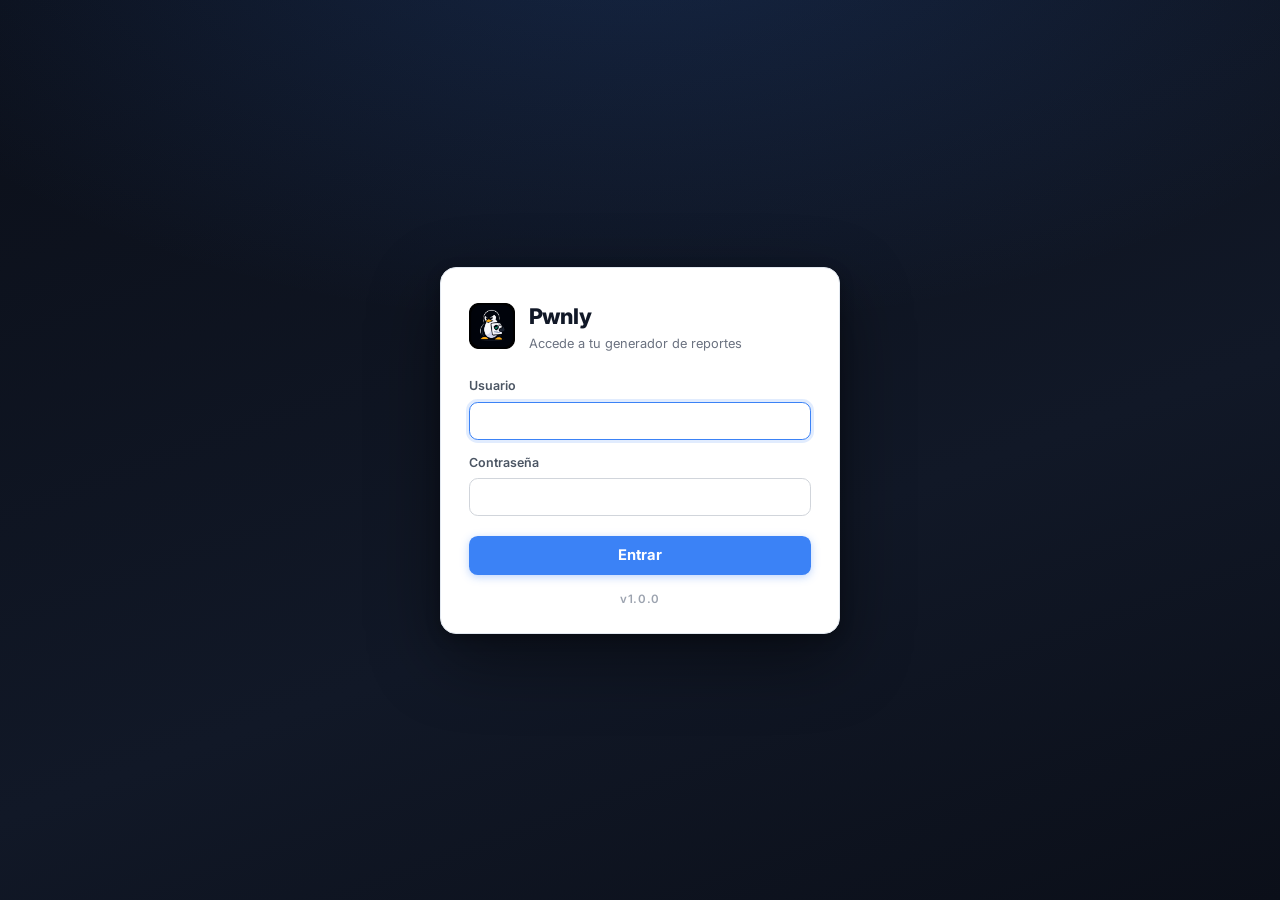
==== commit 01ca4715: "Reescribir el sistema de Temas: HTML + CSS del usuario, sin fábrica Elimina por completo el antiguo " ====
--- a/index.html
+++ b/index.html
@@ -18,6 +18,7 @@
     <div id="app"></div>
 
     <!-- Vanilla JS App (sin React) - versión con timestamp para evitar caché -->
-    <script src="js/app.js?v=33"></script>
+    <script src="js/theme-engine.js?v=1"></script>
+    <script src="js/app.js?v=34"></script>
 </body>
 </html>
--- a/css/styles.css
+++ b/css/styles.css
@@ -2655,7 +2655,7 @@
 }
 
 .btn-enter {
-    background: linear-gradient(135deg, #3b82f6, #1d4ed8);
+    background: #3b82f6;
     color: white;
     border: none;
     padding: 1rem 2.5rem;
@@ -3036,7 +3036,7 @@
 }
 
 .btn-primary {
-    background: linear-gradient(135deg, #3b82f6, #1d4ed8);
+    background: #3b82f6;
     color: white;
     border: none;
     padding: 0.5625rem 1.25rem;
@@ -3049,7 +3049,7 @@
 }
 
 .btn-primary:hover {
-    background: linear-gradient(135deg, #60a5fa, #3b82f6);
+    background: #2563eb;
     transform: translateY(-1px);
     box-shadow: 0 4px 16px rgba(59, 130, 246, 0.35);
 }
@@ -3596,13 +3596,14 @@
 
 .image-preview-item {
     position: relative;
-    aspect-ratio: 1;
     border-radius: 0.5rem;
     overflow: hidden;
     background: white;
     box-shadow: 0 1px 3px rgba(0, 0, 0, 0.08);
     border: 1px solid #e2e8f0;
     transition: transform 0.2s;
+    display: flex;
+    flex-direction: column;
 }
 
 .image-preview-item:hover {
@@ -3611,8 +3612,37 @@
 
 .image-preview-item img {
     width: 100%;
-    height: 100%;
+    height: 110px;
     object-fit: cover;
+    flex-shrink: 0;
+}
+
+.image-caption-wrap {
+    padding: 0.3rem;
+    background: #f8fafc;
+    border-top: 1px solid #e2e8f0;
+}
+
+.image-caption-input {
+    width: 100%;
+    border: 1px solid transparent;
+    background: transparent;
+    font-size: 0.72rem;
+    color: #334155;
+    padding: 0.2rem 0.25rem;
+    border-radius: 4px;
+    outline: none;
+    font-family: inherit;
+}
+
+.image-caption-input:focus {
+    border-color: #cbd5e1;
+    background: #fff;
+}
+
+.image-caption-input::placeholder {
+    color: #94a3b8;
+    font-style: italic;
 }
 
 .image-remove-btn {
@@ -3805,24 +3835,6 @@
     }
 }
 
-/* ==================== REPORT THEME PRINT BACKGROUNDS ==================== */
-/* El fondo del informe en impresión sale de la variable del tema activo
-   (--rt-pageBg), de modo que vale para los 3 temas de fábrica y para cualquier
-   tema personalizado que cree el usuario. */
-@media print {
-    [data-rt-theme] body,
-    [data-rt-theme] .cover-page,
-    [data-rt-theme] .index-page,
-    [data-rt-theme] #summary,
-    [data-rt-theme] #incidents,
-    [data-rt-theme] .main-content,
-    [data-rt-theme] .preview-container,
-    [data-rt-theme] .findings-preview {
-        background: var(--rt-pageBg) !important;
-        color: var(--rt-textBody) !important;
-    }
-}
-
 /* ---- Template Search Dropdown ---- */
 .template-search-container {
     position: relative;
@@ -4705,7 +4717,7 @@
         -webkit-overflow-scrolling: touch;
     }
 
-    /* Bloques de código (PoC, exploit, config MCP) no deben desbordar. */
+    /* Bloques de código (PoC, exploit, config API) no deben desbordar. */
     pre, code, .code-input, .preview-container pre {
         white-space: pre-wrap;
         word-break: break-word;
@@ -4868,7 +4880,7 @@
     padding: 0.65rem 1rem;
     border: none;
     border-radius: 0.55rem;
-    background: linear-gradient(135deg, #3b82f6, #1d4ed8);
+    background: #3b82f6;
     color: #fff;
     font-weight: 700;
     font-size: 0.92rem;
@@ -5278,18 +5290,29 @@
 /* ============================================================= */
 /* Footer "hecho con ❤️ por ..." en la página de Mis Reportes */
 .made-by-footer {
+    position: fixed;
+    left: 0;
+    right: 0;
+    bottom: 0;
     display: flex;
     flex-wrap: wrap;
     align-items: center;
     justify-content: center;
     gap: 0.32rem;
-    margin: 3.5rem auto 1.5rem;
-    padding-top: 1.75rem;
+    margin: 0;
+    padding: 0.75rem 1rem;
     border-top: 1px solid #e5e7eb;
-    max-width: 540px;
+    max-width: none;
     font-size: 0.9rem;
     color: #64748b;
     letter-spacing: 0.01em;
+    background: rgba(255, 255, 255, 0.92);
+    backdrop-filter: blur(6px);
+    z-index: 40;
+}
+
+.reports-page {
+    padding-bottom: 4.5rem;
 }
 
 .made-by-heart {
@@ -5320,7 +5343,7 @@
 }
 
 [data-theme="dark"] .made-by-footer,
-[data-theme="htb"] .made-by-footer { border-top-color: rgba(255,255,255,0.1) !important; color: #94a3b8 !important; }
+[data-theme="htb"] .made-by-footer { border-top-color: rgba(255,255,255,0.1) !important; color: #94a3b8 !important; background: rgba(15, 23, 42, 0.92) !important; }
 [data-theme="dark"] .made-by-footer a { color: #60a5fa !important; }
 [data-theme="htb"] .made-by-footer a { color: #9fef00 !important; }
 
@@ -5670,6 +5693,44 @@
     .ts-controls { width: 100%; border-right: none; border-bottom: 1px solid var(--gray-200,#e5e7eb); }
 }
 
+/* ---- Editor de código del tema (HTML/CSS + vista previa en iframe) ---- */
+.ts-controls--code { width: 50%; display: flex; flex-direction: column; }
+.ts-tabs { display: flex; gap: 0.4rem; margin-bottom: 0.6rem; flex-shrink: 0; }
+.ts-tab {
+    padding: 0.4rem 1rem; border: 1px solid var(--gray-200, #e5e7eb); border-radius: 6px;
+    background: #fff; color: var(--gray-600, #4b5563); font-size: 0.8rem; font-weight: 600;
+    cursor: pointer;
+}
+.ts-tab.active { background: #2563eb; border-color: #2563eb; color: #fff; }
+.ts-code--full { flex: 1; min-height: 0; height: auto; resize: none; }
+.ts-preview--frame { flex: 1; display: flex; flex-direction: column; min-width: 0; padding: 1.1rem 1.25rem; }
+.ts-preview-iframe {
+    flex: 1; min-height: 0; width: 100%; border: 1px solid var(--gray-200, #e5e7eb);
+    border-radius: 8px; background: #fff;
+}
+@media (max-width: 860px) {
+    .ts-controls--code { width: 100%; }
+}
+
+/* ---- Página "Temas": listado ---- */
+.themes-page { max-width: 980px; margin: 0 auto; padding: 2rem 1.5rem 4rem; }
+.themes-page-header { display: flex; justify-content: space-between; align-items: flex-start; gap: 1rem; margin-bottom: 2rem; flex-wrap: wrap; }
+.themes-page-header h1 { margin: 0 0 0.35rem; }
+.themes-page-sub { color: var(--gray-500, #6b7280); font-size: 0.9rem; max-width: 560px; margin: 0; }
+.themes-grid { display: grid; grid-template-columns: repeat(auto-fill, minmax(220px, 1fr)); gap: 1rem; }
+.theme-card2 {
+    border: 1px solid var(--gray-200, #e5e7eb); border-radius: 10px; padding: 1.1rem 1.25rem;
+    background: #fff; display: flex; flex-direction: column; gap: 0.75rem;
+}
+.theme-card2.active { border-color: #2563eb; box-shadow: 0 0 0 1px #2563eb; }
+.theme-card2-head { display: flex; justify-content: space-between; align-items: center; gap: 0.5rem; }
+.theme-card2-name { font-weight: 700; font-size: 0.95rem; }
+.theme-card2-badge { font-size: 0.68rem; font-weight: 700; text-transform: uppercase; letter-spacing: 0.04em; color: #2563eb; background: rgba(37,99,235,0.1); padding: 0.2rem 0.5rem; border-radius: 999px; }
+.theme-card2-actions { display: flex; flex-wrap: wrap; gap: 0.4rem; }
+.themes-page-import { margin-top: 2rem; }
+.theme-import-label { display: inline-flex; align-items: center; gap: 0.4rem; cursor: pointer; }
+.preview-empty { display: flex; align-items: center; justify-content: center; min-height: 60vh; }
+
 /* ============================================================================ */
 /* TEMA RED TEAM — aplicado a TODA la interfaz (no solo al informe).             */
 /* Red Team usa data-theme="dark" como base (cobertura total oscura) y aquí      */
@@ -5698,13 +5759,13 @@
 [data-rt-theme="redteam"] .btn-primary,
 [data-rt-theme="redteam"] .navbar-actions button.btn-primary,
 [data-rt-theme="redteam"] .login-btn {
-    background: linear-gradient(135deg,#ef4444,#b91c1c) !important;
+    background: #ef4444 !important;
     border-color: #b91c1c !important;
     color: #fff !important;
     box-shadow: 0 1px 3px rgba(239,68,68,0.3) !important;
 }
 [data-rt-theme="redteam"] .btn-primary:hover,
-[data-rt-theme="redteam"] .navbar-actions button.btn-primary:hover { background: linear-gradient(135deg,#dc2626,#991b1b) !important; border-color: #991b1b !important; }
+[data-rt-theme="redteam"] .navbar-actions button.btn-primary:hover { background: #dc2626 !important; border-color: #991b1b !important; }
 
 /* Inputs / selects / textareas */
 [data-rt-theme="redteam"] .form-group input,
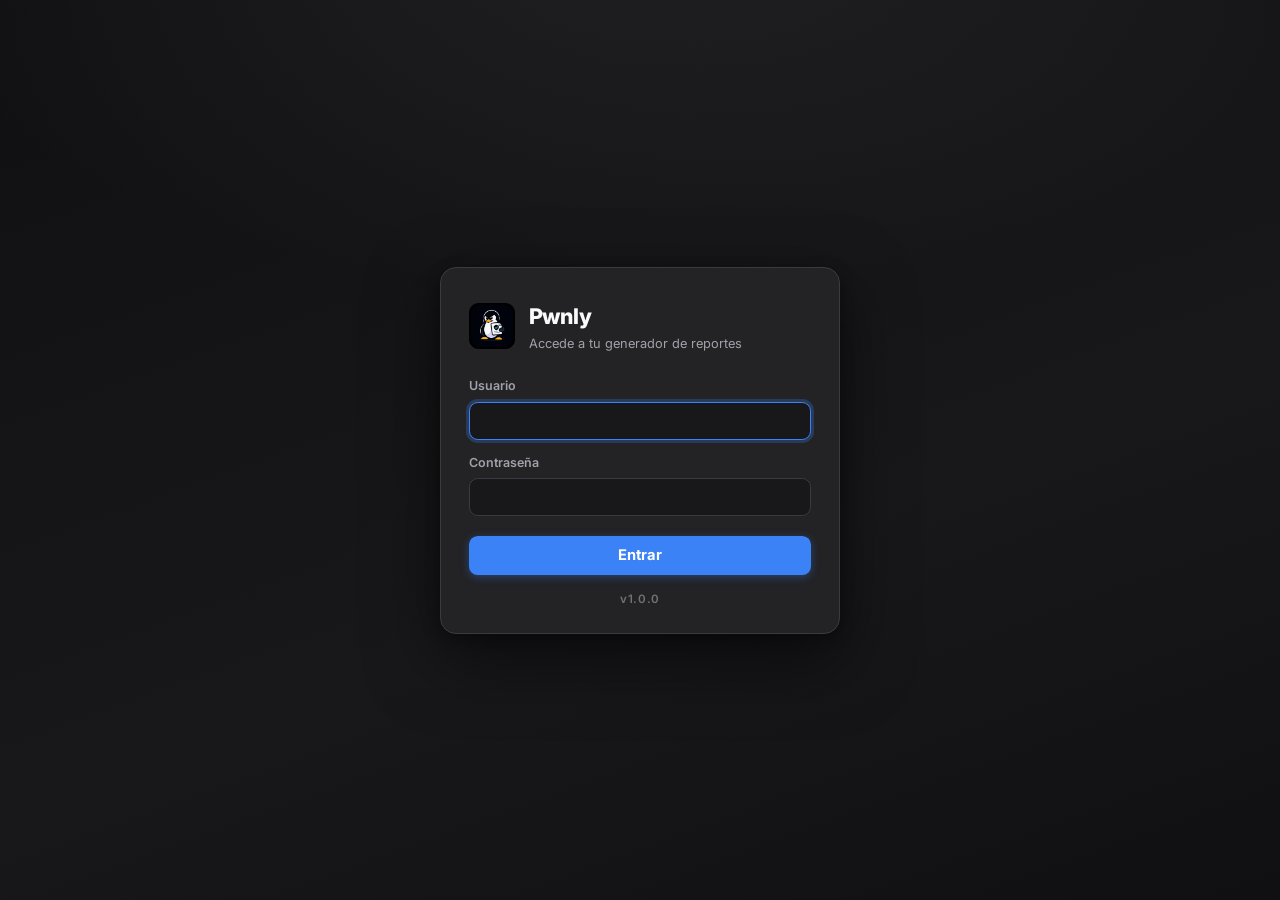
==== commit 0ba2bb66: "Interfaz oscura gris, editor accesible/eficiente y tema de informe por defecto Interfaz (app) oscura" ====
--- a/index.html
+++ b/index.html
@@ -3,6 +3,7 @@
 <head>
     <meta charset="UTF-8">
     <meta name="viewport" content="width=device-width, initial-scale=1.0">
+    <script>/* Interfaz oscura por defecto; la vista de impresión/export del informe queda en claro */try{if(new URLSearchParams(location.search).get("print_mode")!=="true"){document.documentElement.setAttribute("data-theme","dark")}}catch(e){document.documentElement.setAttribute("data-theme","dark")}</script>
     <title>Pwnly | Security Report Generator</title>
     
     <!-- Favicon -->
@@ -12,13 +13,13 @@
     <link href="https://fonts.googleapis.com/css2?family=Inter:wght@300;400;500;600;700;800;900&display=swap" rel="stylesheet">
     
     <!-- Estilos CSS -->
-    <link rel="stylesheet" href="css/styles.css?v=33">
+    <link rel="stylesheet" href="css/styles.css?v=43">
 </head>
 <body>
     <div id="app"></div>
 
     <!-- Vanilla JS App (sin React) - versión con timestamp para evitar caché -->
     <script src="js/theme-engine.js?v=1"></script>
-    <script src="js/app.js?v=34"></script>
+    <script src="js/app.js?v=39"></script>
 </body>
 </html>
--- a/css/styles.css
+++ b/css/styles.css
@@ -2800,18 +2800,144 @@
 }
 
 /* ---- Editor ---- */
-.editor-container {
+.editor-page {
+    max-width: 1680px;
+    margin: 0 auto;
+}
+
+/* Datos del reporte: se editan poco, así que van arriba en tarjetas cortas
+   y bien separadas en vez de una única tarjeta interminable. */
+.editor-meta-grid {
     display: grid;
-    grid-template-columns: 1fr 1fr;
+    grid-template-columns: repeat(auto-fit, minmax(420px, 1fr));
+    gap: 1.25rem;
+    align-items: start;
+    margin-bottom: 1.5rem;
+}
+
+.editor-meta-card { margin-bottom: 0; }
+.editor-meta-card--wide { grid-column: 1 / -1; }
+.editor-meta-card--compact { padding-bottom: 1.25rem; }
+
+.card-header-row {
+    display: flex;
+    justify-content: space-between;
+    align-items: center;
+    gap: 0.75rem;
+    margin-bottom: 1.25rem;
+    flex-wrap: wrap;
+}
+.card-header-row h3 { margin: 0; }
+
+/* Zona de trabajo: formulario de hallazgo a la izquierda, lista de hallazgos
+   ya guardados a la derecha, visibles a la vez (antes la lista quedaba muy
+   por debajo, obligando a bajar para ver lo ya guardado). */
+.editor-work-grid {
+    display: grid;
+    grid-template-columns: minmax(380px, 460px) 1fr;
     gap: 1.5rem;
-    max-width: 1400px;
-    margin: 0 auto;
-}
-
-@media (max-width: 1024px) {
-    .editor-container {
-        grid-template-columns: 1fr;
-    }
+    align-items: start;
+}
+
+.editor-work-list {
+    position: sticky;
+    top: 1.25rem;
+    max-height: calc(100vh - 2.5rem);
+    overflow-y: auto;
+    padding-right: 0.25rem;
+}
+
+@media (max-width: 1100px) {
+    .editor-work-grid { grid-template-columns: 1fr; }
+    .editor-work-list { position: static; max-height: none; overflow-y: visible; }
+}
+
+@media (max-width: 640px) {
+    .editor-meta-grid { grid-template-columns: 1fr; }
+}
+
+/* Filas de campos cortos más densas que .form-row (2 col): 3 y 4 por fila
+   en pantallas anchas, colapsando progresivamente. */
+.form-row-3 {
+    display: grid;
+    grid-template-columns: repeat(3, 1fr);
+    gap: 1rem;
+}
+.form-row-4 {
+    display: grid;
+    grid-template-columns: repeat(4, 1fr);
+    gap: 1rem;
+}
+@media (max-width: 900px) {
+    .form-row-3 { grid-template-columns: repeat(2, 1fr); }
+    .form-row-4 { grid-template-columns: repeat(2, 1fr); }
+}
+@media (max-width: 480px) {
+    .form-row-3, .form-row-4 { grid-template-columns: 1fr; }
+}
+
+/* Secciones colapsables: alcance/metodología (tarjeta completa) y metadatos
+   profesionales del hallazgo (dentro del formulario). <details> nativo:
+   operable por teclado y anunciado por lectores de pantalla sin JS extra. */
+details.editor-meta-card summary,
+.pro-fields-details summary {
+    cursor: pointer;
+    list-style: none;
+    user-select: none;
+}
+details.editor-meta-card summary::-webkit-details-marker,
+.pro-fields-details summary::-webkit-details-marker { display: none; }
+
+details.editor-meta-card summary h3 {
+    display: flex;
+    align-items: center;
+    gap: 0.5rem;
+}
+details.editor-meta-card summary h3::before {
+    content: '▸';
+    color: #94a3b8;
+    font-size: 0.8em;
+    transition: transform 0.15s;
+}
+details.editor-meta-card[open] summary h3::before { transform: rotate(90deg); }
+details.editor-meta-card .details-body { margin-top: 1.25rem; }
+
+.pro-fields-details {
+    margin-top: 1.5rem;
+    padding-top: 1.25rem;
+    border-top: 1px dashed #e2e8f0;
+}
+.pro-fields-details summary {
+    font-size: 0.78rem;
+    font-weight: 700;
+    color: #64748b;
+    text-transform: uppercase;
+    letter-spacing: 0.05em;
+    display: flex;
+    align-items: center;
+    gap: 0.4rem;
+}
+.pro-fields-details summary::before {
+    content: '▸';
+    font-size: 0.85em;
+    transition: transform 0.15s;
+}
+.pro-fields-details[open] summary::before { transform: rotate(90deg); }
+.pro-fields-details .details-body { margin-top: 1rem; }
+.pro-fields-details .form-group:last-child,
+.pro-fields-details .form-row:last-child { margin-bottom: 0; }
+
+/* Oculto visualmente pero accesible a lectores de pantalla (radios de
+   incidencias ya llevan texto visible; el textarea asociado necesita label
+   propio para el emparejamiento for/id sin duplicar el texto en pantalla). */
+.sr-only {
+    position: absolute;
+    width: 1px; height: 1px;
+    padding: 0; margin: -1px;
+    overflow: hidden;
+    clip: rect(0, 0, 0, 0);
+    white-space: nowrap;
+    border: 0;
 }
 
 /* ---- Cards ---- */
@@ -2990,7 +3116,7 @@
     transform: none;
 }
 
-[data-theme="dark"] .revision-card,
+[data-theme="dark"] .revision-card:not(.preview-container *),
 [data-theme="htb"] .revision-card {
     background: rgba(255,255,255,0.03) !important;
     border-color: rgba(255,255,255,0.1) !important;
@@ -3091,13 +3217,7 @@
     gap: 0.5rem;
 }
 
-/* Sección de findings a ancho completo (fuera de la columna del editor) */
-.findings-section {
-    max-width: 1400px;
-    margin: 1.5rem auto 0;
-}
-
-/* Cabecera de la sección de findings (título + contador), centrada */
+/* Cabecera de la sección de findings (título + contador) */
 .findings-section-header {
     display: flex;
     align-items: center;
@@ -3141,15 +3261,12 @@
     padding: 1.25rem 0;
 }
 
-/* Rejilla de dos columnas para los findings */
+/* Rejilla de findings: tantas columnas como quepan (antes era fija a 2,
+   desaprovechando el espacio cuando la lista tiene más ancho disponible). */
 .findings-grid {
     display: grid;
-    grid-template-columns: repeat(2, minmax(0, 1fr));
+    grid-template-columns: repeat(auto-fill, minmax(240px, 1fr));
     gap: 0.625rem;
-}
-
-@media (max-width: 640px) {
-    .findings-grid { grid-template-columns: 1fr; }
 }
 
 .finding-item {
@@ -3916,19 +4033,19 @@
 /* El fondo del INFORME lo controlan ahora las variables --rt-* (ver
    .preview-container). Aquí solo ajustamos el fondo de la aplicación y quitamos
    la sombra del contenedor en temas con base oscura. */
-[data-theme="dark"] body,
-[data-theme="dark"] .app-wrapper,
-[data-theme="dark"] main,
-[data-theme="dark"] #app {
-    background: #0f172a !important;
+[data-theme="dark"] body:not(.preview-container *),
+[data-theme="dark"] .app-wrapper:not(.preview-container *),
+[data-theme="dark"] main:not(.preview-container *),
+[data-theme="dark"] #app:not(.preview-container *) {
+    background: #18181b !important;
 }
 [data-theme="htb"] body,
 [data-theme="htb"] .app-wrapper,
 [data-theme="htb"] main,
 [data-theme="htb"] #app {
-    background: #1a2332 !important;
-}
-[data-theme="dark"] .preview-container,
+    background: #202023 !important;
+}
+[data-theme="dark"] .preview-container:not(.preview-container *),
 [data-theme="htb"] .preview-container {
     box-shadow: none !important;
 }
@@ -4124,141 +4241,141 @@
 }
 
 /* ==================== DARK THEME — FULL APP ==================== */
-[data-theme="dark"] .main-content {
-    background: #0f172a !important;
-}
-[data-theme="dark"] .card {
-    background: #1e293b !important;
-    border-color: #334155 !important;
+[data-theme="dark"] .main-content:not(.preview-container *) {
+    background: #18181b !important;
+}
+[data-theme="dark"] .card:not(.preview-container *) {
+    background: #232326 !important;
+    border-color: #3a3a40 !important;
     box-shadow: 0 1px 2px rgba(0,0,0,0.3), 0 4px 16px rgba(0,0,0,0.2) !important;
 }
-[data-theme="dark"] .card h2,
-[data-theme="dark"] .card h3 {
-    color: #f1f5f9 !important;
-}
-[data-theme="dark"] .form-group label {
-    color: #94a3b8 !important;
-}
-[data-theme="dark"] .form-group input,
-[data-theme="dark"] .form-group select,
-[data-theme="dark"] .form-group textarea {
-    background-color: #0f172a !important;
-    border-color: #334155 !important;
-    color: #e2e8f0 !important;
-}
-[data-theme="dark"] .form-group input:hover,
-[data-theme="dark"] .form-group select:hover,
-[data-theme="dark"] .form-group textarea:hover {
-    border-color: #475569 !important;
-    background-color: #0f172a !important;
-}
-[data-theme="dark"] .form-group input:focus,
-[data-theme="dark"] .form-group select:focus,
-[data-theme="dark"] .form-group textarea:focus {
-    background-color: #0f172a !important;
+[data-theme="dark"] .card h2:not(.preview-container *),
+[data-theme="dark"] .card h3:not(.preview-container *) {
+    color: #f4f4f5 !important;
+}
+[data-theme="dark"] .form-group label:not(.preview-container *) {
+    color: #a1a1aa !important;
+}
+[data-theme="dark"] .form-group input:not(.preview-container *),
+[data-theme="dark"] .form-group select:not(.preview-container *),
+[data-theme="dark"] .form-group textarea:not(.preview-container *) {
+    background-color: #18181b !important;
+    border-color: #3a3a40 !important;
+    color: #e4e4e7 !important;
+}
+[data-theme="dark"] .form-group input:hover:not(.preview-container *),
+[data-theme="dark"] .form-group select:hover:not(.preview-container *),
+[data-theme="dark"] .form-group textarea:hover:not(.preview-container *) {
+    border-color: #52525b !important;
+    background-color: #18181b !important;
+}
+[data-theme="dark"] .form-group input:focus:not(.preview-container *),
+[data-theme="dark"] .form-group select:focus:not(.preview-container *),
+[data-theme="dark"] .form-group textarea:focus:not(.preview-container *) {
+    background-color: #18181b !important;
     border-color: #3b82f6 !important;
     box-shadow: 0 0 0 3px rgba(59,130,246,0.15) !important;
 }
-[data-theme="dark"] .form-group select {
+[data-theme="dark"] .form-group select:not(.preview-container *) {
     background-image: url("data:image/svg+xml,%3csvg xmlns='http://www.w3.org/2000/svg' fill='none' viewBox='0 0 20 20'%3e%3cpath stroke='%2364748b' stroke-linecap='round' stroke-linejoin='round' stroke-width='1.5' d='m6 8 4 4 4-4'/%3e%3c/svg%3e") !important;
-    background-color: #0f172a !important;
+    background-color: #18181b !important;
     background-position: right 0.5rem center !important;
     background-size: 1.5em 1.5em !important;
     background-repeat: no-repeat !important;
 }
-[data-theme="dark"] input[type="file"] {
-    background-color: #0f172a !important;
-    border-color: #334155 !important;
-    color: #94a3b8 !important;
-}
-[data-theme="dark"] .text-muted {
-    color: #94a3b8 !important;
-}
-[data-theme="dark"] .finding-item {
-    background: #1e293b !important;
-    border-color: #334155 !important;
-}
-[data-theme="dark"] .finding-item.severity-crit { background: #2d1515 !important; }
-[data-theme="dark"] .finding-item.severity-high { background: #2d1e0f !important; }
-[data-theme="dark"] .finding-item.severity-med  { background: #2b2610 !important; }
-[data-theme="dark"] .finding-item.severity-low  { background: #0d2318 !important; }
-[data-theme="dark"] .finding-item.severity-info { background: #18202e !important; }
-[data-theme="dark"] .finding-title { color: #e2e8f0 !important; }
-[data-theme="dark"] .finding-number { color: #64748b !important; }
-[data-theme="dark"] .findings-section-title { color: #e2e8f0 !important; }
-[data-theme="dark"] .findings-count { background: #1e3a5f !important; color: #93c5fd !important; border-color: #2d4a6e !important; }
-[data-theme="dark"] .report-card {
-    background: #1e293b !important;
-    border-color: #334155 !important;
-}
-[data-theme="dark"] .report-card h3 { color: #f1f5f9 !important; }
-[data-theme="dark"] .report-card > p { color: #94a3b8 !important; }
-[data-theme="dark"] .reports-header h1 { color: #f1f5f9 !important; }
-[data-theme="dark"] .reports-actions .btn-secondary {
-    background: #1e293b !important;
-    border-color: #334155 !important;
-    color: #94a3b8 !important;
-}
-[data-theme="dark"] .reports-actions .btn-secondary:hover {
+[data-theme="dark"] input[type="file"]:not(.preview-container *) {
+    background-color: #18181b !important;
+    border-color: #3a3a40 !important;
+    color: #a1a1aa !important;
+}
+[data-theme="dark"] .text-muted:not(.preview-container *) {
+    color: #a1a1aa !important;
+}
+[data-theme="dark"] .finding-item:not(.preview-container *) {
+    background: #232326 !important;
+    border-color: #3a3a40 !important;
+}
+[data-theme="dark"] .finding-item.severity-crit:not(.preview-container *) { background: #2d1515 !important; }
+[data-theme="dark"] .finding-item.severity-high:not(.preview-container *) { background: #2d1e0f !important; }
+[data-theme="dark"] .finding-item.severity-med:not(.preview-container *)  { background: #2b2610 !important; }
+[data-theme="dark"] .finding-item.severity-low:not(.preview-container *)  { background: #0d2318 !important; }
+[data-theme="dark"] .finding-item.severity-info:not(.preview-container *) { background: #18202e !important; }
+[data-theme="dark"] .finding-title:not(.preview-container *) { color: #e4e4e7 !important; }
+[data-theme="dark"] .finding-number:not(.preview-container *) { color: #9a9aa4 !important; }
+[data-theme="dark"] .findings-section-title:not(.preview-container *) { color: #e4e4e7 !important; }
+[data-theme="dark"] .findings-count:not(.preview-container *) { background: #1f3350 !important; color: #93c5fd !important; border-color: #2f4a70 !important; }
+[data-theme="dark"] .report-card:not(.preview-container *) {
+    background: #232326 !important;
+    border-color: #3a3a40 !important;
+}
+[data-theme="dark"] .report-card h3:not(.preview-container *) { color: #f4f4f5 !important; }
+[data-theme="dark"] .report-card > p:not(.preview-container *) { color: #a1a1aa !important; }
+[data-theme="dark"] .reports-header h1:not(.preview-container *) { color: #f4f4f5 !important; }
+[data-theme="dark"] .reports-actions .btn-secondary:not(.preview-container *) {
+    background: #232326 !important;
+    border-color: #3a3a40 !important;
+    color: #a1a1aa !important;
+}
+[data-theme="dark"] .reports-actions .btn-secondary:hover:not(.preview-container *) {
     color: #3b82f6 !important;
     border-color: #3b82f6 !important;
-    background: #172035 !important;
-}
-[data-theme="dark"] .report-card > button {
-    border-color: #334155 !important;
-    color: #64748b !important;
-}
-[data-theme="dark"] .empty-state p:first-child { color: #94a3b8 !important; }
-[data-theme="dark"] .empty-state p { color: #64748b !important; }
-[data-theme="dark"] .template-filtered-select {
-    background: #0f172a !important;
-    border-color: #334155 !important;
-    color: #e2e8f0 !important;
-}
-[data-theme="dark"] .template-search-input {
-    background: #0f172a !important;
-    border-color: #334155 !important;
-    color: #e2e8f0 !important;
-}
-[data-theme="dark"] .settings-modal {
-    background: #1e293b !important;
-    border-color: #334155 !important;
-}
-[data-theme="dark"] .settings-modal-header {
-    color: #f1f5f9 !important;
-    border-bottom-color: #334155 !important;
-}
-[data-theme="dark"] .settings-section-title { color: #64748b !important; }
-[data-theme="dark"] .settings-lang-btn {
-    background: #0f172a !important;
-    border-color: #334155 !important;
-    color: #94a3b8 !important;
-}
-[data-theme="dark"] .settings-lang-btn:hover {
-    border-color: #475569 !important;
-    background: #172035 !important;
-    color: #e2e8f0 !important;
-}
-[data-theme="dark"] .settings-lang-btn.selected {
-    border-color: #6366f1 !important;
+    background: #1f1f22 !important;
+}
+[data-theme="dark"] .report-card > button:not(.preview-container *) {
+    border-color: #3a3a40 !important;
+    color: #9a9aa4 !important;
+}
+[data-theme="dark"] .empty-state p:first-child:not(.preview-container *) { color: #a1a1aa !important; }
+[data-theme="dark"] .empty-state p:not(.preview-container *) { color: #9a9aa4 !important; }
+[data-theme="dark"] .template-filtered-select:not(.preview-container *) {
+    background: #18181b !important;
+    border-color: #3a3a40 !important;
+    color: #e4e4e7 !important;
+}
+[data-theme="dark"] .template-search-input:not(.preview-container *) {
+    background: #18181b !important;
+    border-color: #3a3a40 !important;
+    color: #e4e4e7 !important;
+}
+[data-theme="dark"] .settings-modal:not(.preview-container *) {
+    background: #232326 !important;
+    border-color: #3a3a40 !important;
+}
+[data-theme="dark"] .settings-modal-header:not(.preview-container *) {
+    color: #f4f4f5 !important;
+    border-bottom-color: #3a3a40 !important;
+}
+[data-theme="dark"] .settings-section-title:not(.preview-container *) { color: #9a9aa4 !important; }
+[data-theme="dark"] .settings-lang-btn:not(.preview-container *) {
+    background: #18181b !important;
+    border-color: #3a3a40 !important;
+    color: #a1a1aa !important;
+}
+[data-theme="dark"] .settings-lang-btn:hover:not(.preview-container *) {
+    border-color: #52525b !important;
+    background: #1f1f22 !important;
+    color: #e4e4e7 !important;
+}
+[data-theme="dark"] .settings-lang-btn.selected:not(.preview-container *) {
+    border-color: #3b82f6 !important;
     background: #1e1b4b !important;
-    color: #818cf8 !important;
-}
-[data-theme="dark"] .settings-divider { background: #334155 !important; }
-[data-theme="dark"] .settings-close-btn:hover { background: #334155 !important; color: #e2e8f0 !important; }
-[data-theme="dark"] .btn-secondary {
-    background: #1e293b !important;
-    border-color: #334155 !important;
-    color: #94a3b8 !important;
+    color: #60a5fa !important;
+}
+[data-theme="dark"] .settings-divider:not(.preview-container *) { background: #3a3a40 !important; }
+[data-theme="dark"] .settings-close-btn:hover:not(.preview-container *) { background: #3a3a40 !important; color: #e4e4e7 !important; }
+[data-theme="dark"] .btn-secondary:not(.preview-container *) {
+    background: #232326 !important;
+    border-color: #3a3a40 !important;
+    color: #a1a1aa !important;
 }
 
 /* ==================== HTB THEME — FULL APP ==================== */
 [data-theme="htb"] .main-content {
-    background: #1a2332 !important;
+    background: #202023 !important;
 }
 [data-theme="htb"] .card {
-    background: #0d1117 !important;
-    border-color: #2d3f55 !important;
+    background: #141416 !important;
+    border-color: #3a3a40 !important;
     box-shadow: 0 1px 2px rgba(0,0,0,0.4), 0 4px 16px rgba(0,0,0,0.3) !important;
 }
 [data-theme="htb"] .card h2,
@@ -4266,55 +4383,55 @@
     color: #9fef00 !important;
 }
 [data-theme="htb"] .form-group label {
-    color: #a0aec0 !important;
+    color: #a1a1aa !important;
 }
 [data-theme="htb"] .form-group input,
 [data-theme="htb"] .form-group select,
 [data-theme="htb"] .form-group textarea {
-    background-color: #0d1117 !important;
-    border-color: #2d3f55 !important;
-    color: #e2e8f0 !important;
+    background-color: #141416 !important;
+    border-color: #3a3a40 !important;
+    color: #e4e4e7 !important;
 }
 [data-theme="htb"] .form-group input:hover,
 [data-theme="htb"] .form-group select:hover,
 [data-theme="htb"] .form-group textarea:hover {
-    border-color: #3d5570 !important;
-    background-color: #0d1117 !important;
+    border-color: #4a4a52 !important;
+    background-color: #141416 !important;
 }
 [data-theme="htb"] .form-group input:focus,
 [data-theme="htb"] .form-group select:focus,
 [data-theme="htb"] .form-group textarea:focus {
-    background-color: #0d1117 !important;
+    background-color: #141416 !important;
     border-color: #9fef00 !important;
     box-shadow: 0 0 0 3px rgba(159,239,0,0.12) !important;
 }
 [data-theme="htb"] .form-group select {
     background-image: url("data:image/svg+xml,%3csvg xmlns='http://www.w3.org/2020/svg' fill='none' viewBox='0 0 20 20'%3e%3cpath stroke='%239fef00' stroke-linecap='round' stroke-linejoin='round' stroke-width='1.5' d='m6 8 4 4 4-4'/%3e%3c/svg%3e") !important;
-    background-color: #0d1117 !important;
+    background-color: #141416 !important;
     background-position: right 0.5rem center !important;
     background-size: 1.5em 1.5em !important;
     background-repeat: no-repeat !important;
 }
 [data-theme="htb"] input[type="file"] {
-    background-color: #0d1117 !important;
-    border-color: #2d3f55 !important;
-    color: #a0aec0 !important;
+    background-color: #141416 !important;
+    border-color: #3a3a40 !important;
+    color: #a1a1aa !important;
 }
 [data-theme="htb"] .text-muted {
-    color: #a0aec0 !important;
+    color: #a1a1aa !important;
 }
 [data-theme="htb"] .finding-item {
-    background: #0d1117 !important;
-    border-color: #2d3f55 !important;
+    background: #141416 !important;
+    border-color: #3a3a40 !important;
 }
 [data-theme="htb"] .finding-item.severity-crit { background: #1f0e0e !important; }
 [data-theme="htb"] .finding-item.severity-high { background: #1f140d !important; }
 [data-theme="htb"] .finding-item.severity-med  { background: #1d1900 !important; }
 [data-theme="htb"] .finding-item.severity-low  { background: #08200f !important; }
 [data-theme="htb"] .finding-item.severity-info { background: #131b25 !important; }
-[data-theme="htb"] .finding-title { color: #e2e8f0 !important; }
-[data-theme="htb"] .finding-number { color: #3d5570 !important; }
-[data-theme="htb"] .findings-section-title { color: #e2e8f0 !important; }
+[data-theme="htb"] .finding-title { color: #e4e4e7 !important; }
+[data-theme="htb"] .finding-number { color: #4a4a52 !important; }
+[data-theme="htb"] .findings-section-title { color: #e4e4e7 !important; }
 [data-theme="htb"] .findings-section-title svg { color: #9fef00 !important; }
 [data-theme="htb"] .findings-count { background: #0a1f0d !important; color: #9fef00 !important; border-color: #1a2f1a !important; }
 
@@ -4322,25 +4439,25 @@
    reemplazamos los acentos azules por rojos. Mismo specificity que las reglas
    "dark" pero declaradas después → ganan. */
 /* (Los acentos rojos del cromado del editor se aplican en el bloque integral
-   [data-rt-theme="redteam"] al final del fichero, para ganar a las reglas
+   [data-rt-theme="redteam"] al final del fichero:not(.preview-container *), para ganar a las reglas
    [data-theme="dark"] que están declaradas más abajo.) */
 
-[data-theme="htb"] .report-card {
-    background: #0d1117 !important;
-    border-color: #2d3f55 !important;
+[data-theme="htb"] .report-card:not(.preview-container *) {
+    background: #141416 !important;
+    border-color: #3a3a40 !important;
 }
 [data-theme="htb"] .report-card::before { background: linear-gradient(90deg,#9fef00,#39d353) !important; }
 [data-theme="htb"] .report-card h3 { color: #9fef00 !important; }
-[data-theme="htb"] .report-card > p { color: #a0aec0 !important; }
+[data-theme="htb"] .report-card > p { color: #a1a1aa !important; }
 [data-theme="htb"] .report-card > span {
     color: #9fef00 !important;
     background: rgba(159,239,0,0.1) !important;
 }
 [data-theme="htb"] .reports-header h1 { color: #9fef00 !important; }
 [data-theme="htb"] .reports-actions .btn-secondary {
-    background: #0d1117 !important;
-    border-color: #2d3f55 !important;
-    color: #a0aec0 !important;
+    background: #141416 !important;
+    border-color: #3a3a40 !important;
+    color: #a1a1aa !important;
 }
 [data-theme="htb"] .reports-actions .btn-secondary:hover {
     color: #9fef00 !important;
@@ -4348,34 +4465,34 @@
     background: #0a1a0a !important;
 }
 [data-theme="htb"] .report-card > button {
-    border-color: #2d3f55 !important;
-    color: #3d5570 !important;
-}
-[data-theme="htb"] .empty-state p:first-child { color: #a0aec0 !important; }
-[data-theme="htb"] .empty-state p { color: #3d5570 !important; }
+    border-color: #3a3a40 !important;
+    color: #4a4a52 !important;
+}
+[data-theme="htb"] .empty-state p:first-child { color: #a1a1aa !important; }
+[data-theme="htb"] .empty-state p { color: #4a4a52 !important; }
 [data-theme="htb"] .template-filtered-select {
-    background: #0d1117 !important;
-    border-color: #2d3f55 !important;
-    color: #e2e8f0 !important;
+    background: #141416 !important;
+    border-color: #3a3a40 !important;
+    color: #e4e4e7 !important;
 }
 [data-theme="htb"] .template-search-input {
-    background: #0d1117 !important;
-    border-color: #2d3f55 !important;
-    color: #e2e8f0 !important;
+    background: #141416 !important;
+    border-color: #3a3a40 !important;
+    color: #e4e4e7 !important;
 }
 [data-theme="htb"] .settings-modal {
-    background: #0d1117 !important;
-    border-color: #2d3f55 !important;
+    background: #141416 !important;
+    border-color: #3a3a40 !important;
 }
 [data-theme="htb"] .settings-modal-header {
     color: #9fef00 !important;
-    border-bottom-color: #2d3f55 !important;
-}
-[data-theme="htb"] .settings-section-title { color: #3d5570 !important; }
+    border-bottom-color: #3a3a40 !important;
+}
+[data-theme="htb"] .settings-section-title { color: #4a4a52 !important; }
 [data-theme="htb"] .settings-lang-btn {
-    background: #1a2332 !important;
-    border-color: #2d3f55 !important;
-    color: #a0aec0 !important;
+    background: #202023 !important;
+    border-color: #3a3a40 !important;
+    color: #a1a1aa !important;
 }
 [data-theme="htb"] .settings-lang-btn:hover {
     border-color: #9fef00 !important;
@@ -4383,16 +4500,16 @@
     color: #9fef00 !important;
 }
 [data-theme="htb"] .settings-lang-btn.selected {
-    border-color: #6366f1 !important;
+    border-color: #3b82f6 !important;
     background: #0d0f2a !important;
-    color: #818cf8 !important;
-}
-[data-theme="htb"] .settings-divider { background: #2d3f55 !important; }
-[data-theme="htb"] .settings-close-btn:hover { background: #2d3f55 !important; color: #e2e8f0 !important; }
+    color: #60a5fa !important;
+}
+[data-theme="htb"] .settings-divider { background: #3a3a40 !important; }
+[data-theme="htb"] .settings-close-btn:hover { background: #3a3a40 !important; color: #e4e4e7 !important; }
 [data-theme="htb"] .btn-secondary {
-    background: #0d1117 !important;
-    border-color: #2d3f55 !important;
-    color: #a0aec0 !important;
+    background: #141416 !important;
+    border-color: #3a3a40 !important;
+    color: #a1a1aa !important;
 }
 [data-theme="htb"] .navbar-actions .settings-btn {
     background: rgba(159,239,0,0.08) !important;
@@ -4401,52 +4518,52 @@
 }
 
 /* ---- Image preview in dark/htb ---- */
-[data-theme="dark"] .image-preview-container,
-[data-theme="dark"] .image-preview-item {
-    background: #0f172a !important;
-    border-color: #334155 !important;
+[data-theme="dark"] .image-preview-container:not(.preview-container *),
+[data-theme="dark"] .image-preview-item:not(.preview-container *) {
+    background: #18181b !important;
+    border-color: #3a3a40 !important;
 }
 [data-theme="htb"] .image-preview-container,
 [data-theme="htb"] .image-preview-item {
-    background: #0d1117 !important;
-    border-color: #2d3f55 !important;
+    background: #141416 !important;
+    border-color: #3a3a40 !important;
 }
 
 /* ---- Finding action buttons in dark/htb ---- */
-[data-theme="dark"] .finding-actions .btn-edit:hover { background: #1e3a5f !important; color: #60a5fa !important; }
-[data-theme="dark"] .finding-actions .btn-delete:hover { background: #3b1111 !important; color: #f87171 !important; }
+[data-theme="dark"] .finding-actions .btn-edit:hover:not(.preview-container *) { background: #1f3350 !important; color: #60a5fa !important; }
+[data-theme="dark"] .finding-actions .btn-delete:hover:not(.preview-container *) { background: #3b1111 !important; color: #f87171 !important; }
 [data-theme="htb"] .finding-actions .btn-edit:hover { background: #0a1f0d !important; color: #9fef00 !important; }
 [data-theme="htb"] .finding-actions .btn-delete:hover { background: #1a0d0d !important; color: #ff6b6b !important; }
 
 /* ---- btn-sm in dark/htb ---- */
-[data-theme="dark"] .btn-sm { background: #1e293b !important; border-color: #334155 !important; color: #94a3b8 !important; }
-[data-theme="htb"] .btn-sm { background: #0d1117 !important; border-color: #2d3f55 !important; color: #a0aec0 !important; }
+[data-theme="dark"] .btn-sm:not(.preview-container *) { background: #232326 !important; border-color: #3a3a40 !important; color: #a1a1aa !important; }
+[data-theme="htb"] .btn-sm { background: #141416 !important; border-color: #3a3a40 !important; color: #a1a1aa !important; }
 
 /* ---- Image upload section in dark/htb ---- */
-[data-theme="dark"] .image-upload-section {
-    background: #0f172a !important;
-    border-color: #334155 !important;
+[data-theme="dark"] .image-upload-section:not(.preview-container *) {
+    background: #18181b !important;
+    border-color: #3a3a40 !important;
 }
 [data-theme="htb"] .image-upload-section {
-    background: #0d1117 !important;
-    border-color: #2d3f55 !important;
+    background: #141416 !important;
+    border-color: #3a3a40 !important;
 }
 
 /* ---- Incidents toggle buttons in dark/htb ---- */
-[data-theme="dark"] .incidents-toggle label {
-    background: #1e293b !important;
-    border-color: #334155 !important;
-    color: #cbd5e1 !important;
-}
-[data-theme="dark"] .incidents-toggle label:hover {
+[data-theme="dark"] .incidents-toggle label:not(.preview-container *) {
+    background: #232326 !important;
+    border-color: #3a3a40 !important;
+    color: #d4d4d8 !important;
+}
+[data-theme="dark"] .incidents-toggle label:hover:not(.preview-container *) {
     border-color: #3b82f6 !important;
-    background: #1e3a5f !important;
+    background: #1f3350 !important;
     color: #93c5fd !important;
 }
 [data-theme="htb"] .incidents-toggle label {
-    background: #0d1117 !important;
-    border-color: #2d3f55 !important;
-    color: #a0aec0 !important;
+    background: #141416 !important;
+    border-color: #3a3a40 !important;
+    color: #a1a1aa !important;
 }
 [data-theme="htb"] .incidents-toggle label:hover {
     border-color: #9fef00 !important;
@@ -4455,81 +4572,81 @@
 }
 
 /* ---- Native file-selector button in dark/htb ---- */
-[data-theme="dark"] input[type="file"]::file-selector-button {
-    background: #1e293b !important;
-    border: 1px solid #334155 !important;
-    color: #94a3b8 !important;
+[data-theme="dark"] input[type="file"]:not(.preview-container *)::file-selector-button {
+    background: #232326 !important;
+    border: 1px solid #3a3a40 !important;
+    color: #a1a1aa !important;
     border-radius: 4px !important;
     padding: 0.25rem 0.75rem !important;
     cursor: pointer !important;
 }
-[data-theme="dark"] input[type="file"]::file-selector-button:hover {
-    background: #334155 !important;
-    color: #e2e8f0 !important;
+[data-theme="dark"] input[type="file"]:not(.preview-container *)::file-selector-button:hover {
+    background: #3a3a40 !important;
+    color: #e4e4e7 !important;
 }
 [data-theme="htb"] input[type="file"]::file-selector-button {
-    background: #0d1117 !important;
-    border: 1px solid #2d3f55 !important;
-    color: #a0aec0 !important;
+    background: #141416 !important;
+    border: 1px solid #3a3a40 !important;
+    color: #a1a1aa !important;
     border-radius: 4px !important;
     padding: 0.25rem 0.75rem !important;
     cursor: pointer !important;
 }
 [data-theme="htb"] input[type="file"]::file-selector-button:hover {
-    background: #1a2332 !important;
+    background: #202023 !important;
     color: #9fef00 !important;
     border-color: #9fef00 !important;
 }
 
 /* ---- Inline color hints inside editor (hardcoded #666 small labels) ---- */
-[data-theme="dark"] .form-group small,
-[data-theme="dark"] .form-group label small {
-    color: #64748b !important;
+[data-theme="dark"] .form-group small:not(.preview-container *),
+[data-theme="dark"] .form-group label small:not(.preview-container *) {
+    color: #9a9aa4 !important;
 }
 [data-theme="htb"] .form-group small,
 [data-theme="htb"] .form-group label small {
-    color: #3d5570 !important;
+    color: #4a4a52 !important;
 }
 
 /* ---- HR dividers in dark/htb editor ---- */
-[data-theme="dark"] hr { border-top-color: #334155 !important; }
-[data-theme="htb"] hr { border-top-color: #2d3f55 !important; }
+[data-theme="dark"] hr:not(.preview-container *) { border-top-color: #3a3a40 !important; }
+[data-theme="htb"] hr { border-top-color: #3a3a40 !important; }
 
 /* ==================== NAVBAR BUTTONS — THEME INTEGRATION ==================== */
 
 /* Dark theme: subtle separator so navbar stands out from #0f172a page */
-[data-theme="dark"] .navbar {
-    background: #080f1e !important;
-    border-bottom: 1px solid #1e293b !important;
-}
-[data-theme="dark"] .navbar-actions button {
-    border-color: rgba(99,102,241,0.2) !important;
-    color: #94a3b8 !important;
-}
-[data-theme="dark"] .navbar-actions button:hover,
-[data-theme="dark"] .navbar-actions button.active {
-    background: rgba(99,102,241,0.15) !important;
-    border-color: #6366f1 !important;
-    color: #a5b4fc !important;
-}
-[data-theme="dark"] .navbar-actions button.btn-primary {
-    background: #6366f1 !important;
-    border-color: #6366f1 !important;
+[data-theme="dark"] .navbar:not(.preview-container *) {
+    background: #141416 !important;
+    border-bottom: 1px solid #232326 !important;
+}
+[data-theme="dark"] .navbar-actions button:not(.preview-container *) {
+    border-color: rgba(59,130,246,0.2) !important;
+    color: #a1a1aa !important;
+}
+[data-theme="dark"] .navbar-actions button:hover:not(.preview-container *),
+[data-theme="dark"] .navbar-actions button.active:not(.preview-container *) {
+    background: rgba(59,130,246,0.15) !important;
+    border-color: #3b82f6 !important;
+    color: #93c5fd !important;
+}
+[data-theme="dark"] .navbar-actions button.btn-primary:not(.preview-container *) {
+    background: #3b82f6 !important;
+    border-color: #3b82f6 !important;
     color: #fff !important;
 }
-[data-theme="dark"] .navbar-actions button.btn-primary:hover {
-    background: #4f46e5 !important;
-    border-color: #4f46e5 !important;
+[data-theme="dark"] .navbar-actions button.btn-primary:hover:not(.preview-container *) {
+    background: #2563eb !important;
+    border-color: #2563eb !important;
 }
 
 /* HTB theme: black navbar + green accents */
 [data-theme="htb"] .navbar {
-    background: #0d1117 !important;
-    border-bottom: 1px solid #1a2332 !important;
+    background: #141416 !important;
+    border-bottom: 1px solid #202023 !important;
 }
 [data-theme="htb"] .navbar-actions button {
     border-color: rgba(159,239,0,0.15) !important;
-    color: #a0aec0 !important;
+    color: #a1a1aa !important;
 }
 [data-theme="htb"] .navbar-actions button:hover,
 [data-theme="htb"] .navbar-actions button.active {
@@ -4551,113 +4668,113 @@
 /* ==================== DARK THEME — PREVIEW / REPORT SECTION ==================== */
 
 /* Report header */
-[data-theme="dark"] .report-header {
-    border-bottom-color: #1e293b !important;
-}
-[data-theme="dark"] .report-header h1 {
-    color: #f1f5f9 !important;
-}
-[data-theme="dark"] .report-meta p {
-    color: #94a3b8 !important;
-}
-[data-theme="dark"] .report-meta p strong {
-    color: #e2e8f0 !important;
+[data-theme="dark"] .report-header:not(.preview-container *) {
+    border-bottom-color: #232326 !important;
+}
+[data-theme="dark"] .report-header h1:not(.preview-container *) {
+    color: #f4f4f5 !important;
+}
+[data-theme="dark"] .report-meta p:not(.preview-container *) {
+    color: #a1a1aa !important;
+}
+[data-theme="dark"] .report-meta p strong:not(.preview-container *) {
+    color: #e4e4e7 !important;
 }
 
 /* Finding preview boxes */
-[data-theme="dark"] .finding-preview {
-    background: #1e293b !important;
-}
-[data-theme="dark"] .finding-preview.severity-crit {
-    background: linear-gradient(135deg, #2d1515, #1e293b) !important;
-}
-[data-theme="dark"] .finding-preview.severity-high {
-    background: linear-gradient(135deg, #2d1e0f, #1e293b) !important;
-}
-[data-theme="dark"] .finding-preview.severity-med {
-    background: linear-gradient(135deg, #2b2610, #1e293b) !important;
-}
-[data-theme="dark"] .finding-preview.severity-low {
-    background: linear-gradient(135deg, #0d2318, #1e293b) !important;
-}
-[data-theme="dark"] .finding-preview.severity-info {
-    background: #1e293b !important;
-}
-[data-theme="dark"] .finding-preview h3 {
-    color: #f1f5f9 !important;
-    border-bottom-color: #334155 !important;
-}
-[data-theme="dark"] .finding-preview p {
-    color: #94a3b8 !important;
-}
-[data-theme="dark"] .finding-preview p strong {
-    color: #e2e8f0 !important;
+[data-theme="dark"] .finding-preview:not(.preview-container *) {
+    background: #232326 !important;
+}
+[data-theme="dark"] .finding-preview.severity-crit:not(.preview-container *) {
+    background: linear-gradient(135deg, #2d1515, #232326) !important;
+}
+[data-theme="dark"] .finding-preview.severity-high:not(.preview-container *) {
+    background: linear-gradient(135deg, #2d1e0f, #232326) !important;
+}
+[data-theme="dark"] .finding-preview.severity-med:not(.preview-container *) {
+    background: linear-gradient(135deg, #2b2610, #232326) !important;
+}
+[data-theme="dark"] .finding-preview.severity-low:not(.preview-container *) {
+    background: linear-gradient(135deg, #0d2318, #232326) !important;
+}
+[data-theme="dark"] .finding-preview.severity-info:not(.preview-container *) {
+    background: #232326 !important;
+}
+[data-theme="dark"] .finding-preview h3:not(.preview-container *) {
+    color: #f4f4f5 !important;
+    border-bottom-color: #3a3a40 !important;
+}
+[data-theme="dark"] .finding-preview p:not(.preview-container *) {
+    color: #a1a1aa !important;
+}
+[data-theme="dark"] .finding-preview p strong:not(.preview-container *) {
+    color: #e4e4e7 !important;
 }
 
 /* Evidence images in preview */
-[data-theme="dark"] .finding-images {
-    border-top-color: #334155 !important;
-}
-[data-theme="dark"] .finding-evidence-img {
-    border-color: #334155 !important;
+[data-theme="dark"] .finding-images:not(.preview-container *) {
+    border-top-color: #3a3a40 !important;
+}
+[data-theme="dark"] .finding-evidence-img:not(.preview-container *) {
+    border-color: #3a3a40 !important;
     box-shadow: 0 2px 8px rgba(0,0,0,0.4) !important;
 }
 
 /* Scrollbar in dark */
-[data-theme="dark"] ::-webkit-scrollbar-thumb { background: #334155 !important; }
-[data-theme="dark"] ::-webkit-scrollbar-thumb:hover { background: #475569 !important; }
+[data-theme="dark"] :not(.preview-container *)::-webkit-scrollbar-thumb { background: #3a3a40 !important; }
+[data-theme="dark"] :not(.preview-container *)::-webkit-scrollbar-thumb:hover { background: #52525b !important; }
 
 /* ==================== HTB THEME — PREVIEW / REPORT SECTION ==================== */
 
 [data-theme="htb"] .report-header {
-    border-bottom-color: #2d3f55 !important;
+    border-bottom-color: #3a3a40 !important;
 }
 [data-theme="htb"] .report-header h1 {
     color: #9fef00 !important;
 }
 [data-theme="htb"] .report-meta p {
-    color: #a0aec0 !important;
+    color: #a1a1aa !important;
 }
 [data-theme="htb"] .report-meta p strong {
-    color: #e2e8f0 !important;
+    color: #e4e4e7 !important;
 }
 [data-theme="htb"] .finding-preview {
-    background: #0d1117 !important;
+    background: #141416 !important;
 }
 [data-theme="htb"] .finding-preview.severity-crit {
-    background: linear-gradient(135deg, #1a0d0d, #0d1117) !important;
+    background: linear-gradient(135deg, #1a0d0d, #141416) !important;
 }
 [data-theme="htb"] .finding-preview.severity-high {
-    background: linear-gradient(135deg, #1a110d, #0d1117) !important;
+    background: linear-gradient(135deg, #1a110d, #141416) !important;
 }
 [data-theme="htb"] .finding-preview.severity-med {
-    background: linear-gradient(135deg, #191600, #0d1117) !important;
+    background: linear-gradient(135deg, #191600, #141416) !important;
 }
 [data-theme="htb"] .finding-preview.severity-low {
-    background: linear-gradient(135deg, #071a0e, #0d1117) !important;
+    background: linear-gradient(135deg, #071a0e, #141416) !important;
 }
 [data-theme="htb"] .finding-preview.severity-info {
-    background: #0d1117 !important;
+    background: #141416 !important;
 }
 [data-theme="htb"] .finding-preview h3 {
     color: #9fef00 !important;
-    border-bottom-color: #2d3f55 !important;
+    border-bottom-color: #3a3a40 !important;
 }
 [data-theme="htb"] .finding-preview p {
-    color: #a0aec0 !important;
+    color: #a1a1aa !important;
 }
 [data-theme="htb"] .finding-preview p strong {
-    color: #e2e8f0 !important;
+    color: #e4e4e7 !important;
 }
 [data-theme="htb"] .finding-images {
-    border-top-color: #2d3f55 !important;
+    border-top-color: #3a3a40 !important;
 }
 [data-theme="htb"] .finding-evidence-img {
-    border-color: #2d3f55 !important;
+    border-color: #3a3a40 !important;
     box-shadow: 0 2px 8px rgba(0,0,0,0.5) !important;
 }
-[data-theme="htb"] ::-webkit-scrollbar-thumb { background: #2d3f55 !important; }
-[data-theme="htb"] ::-webkit-scrollbar-thumb:hover { background: #3d5570 !important; }
+[data-theme="htb"] ::-webkit-scrollbar-thumb { background: #3a3a40 !important; }
+[data-theme="htb"] ::-webkit-scrollbar-thumb:hover { background: #4a4a52 !important; }
 
 /* ==================== RESPONSIVE — MÓVIL Y TABLET ====================
    Reglas acotadas a `screen` para NO afectar la exportación PDF (que usa
@@ -4772,13 +4889,13 @@
     }
 
     /* DARK THEME — flat dark background, overrides gradients */
-    [data-theme="dark"] .finding-preview,
-    [data-theme="dark"] .finding-preview.severity-crit,
-    [data-theme="dark"] .finding-preview.severity-high,
-    [data-theme="dark"] .finding-preview.severity-med,
-    [data-theme="dark"] .finding-preview.severity-low,
-    [data-theme="dark"] .finding-preview.severity-info {
-        background: #1e293b !important;
+    [data-theme="dark"] .finding-preview:not(.preview-container *),
+    [data-theme="dark"] .finding-preview.severity-crit:not(.preview-container *),
+    [data-theme="dark"] .finding-preview.severity-high:not(.preview-container *),
+    [data-theme="dark"] .finding-preview.severity-med:not(.preview-container *),
+    [data-theme="dark"] .finding-preview.severity-low:not(.preview-container *),
+    [data-theme="dark"] .finding-preview.severity-info:not(.preview-container *) {
+        background: #232326 !important;
     }
 
     /* HTB THEME — flat dark background, overrides gradients */
@@ -4788,7 +4905,7 @@
     [data-theme="htb"] .finding-preview.severity-med,
     [data-theme="htb"] .finding-preview.severity-low,
     [data-theme="htb"] .finding-preview.severity-info {
-        background: #0d1117 !important;
+        background: #141416 !important;
     }
 }
 
@@ -5219,11 +5336,11 @@
 /* al tema activo (data-theme lo fija applyThemeAttributes según   */
 /* el tema global de la BD). Estos overrides hacen que la cuenta   */
 /* respete el tema en vigor (oscuro/red team via "dark", y HTB).   */
-[data-theme="dark"] .account-page,
+[data-theme="dark"] .account-page:not(.preview-container *),
 [data-theme="htb"] .account-page {
     background:
         radial-gradient(1000px 500px at 50% -15%, rgba(59,130,246,0.10), transparent 70%),
-        #0b0f19;
+        #101012;
 }
 [data-theme="htb"] .account-page {
     background:
@@ -5231,55 +5348,55 @@
         #111927;
 }
 
-[data-theme="dark"] .account-card,
+[data-theme="dark"] .account-card:not(.preview-container *),
 [data-theme="htb"] .account-card {
-    background: #111827;
-    border-color: #1f2a3c;
+    background: #1c1c1f;
+    border-color: #2a2a2e;
     box-shadow: 0 4px 18px rgba(0,0,0,0.35);
 }
 [data-theme="htb"] .account-card {
-    background: #1a2332;
+    background: #202023;
     border-color: #2a3a52;
 }
 
-[data-theme="dark"] .account-section-title,
+[data-theme="dark"] .account-section-title:not(.preview-container *),
 [data-theme="htb"] .account-section-title,
-[data-theme="dark"] .account-signed-in strong,
+[data-theme="dark"] .account-signed-in strong:not(.preview-container *),
 [data-theme="htb"] .account-signed-in strong,
-[data-theme="dark"] .account-user-name,
-[data-theme="htb"] .account-user-name { color: #e2e8f0; }
-
-[data-theme="dark"] .account-subsection-title,
+[data-theme="dark"] .account-user-name:not(.preview-container *),
+[data-theme="htb"] .account-user-name { color: #e4e4e7; }
+
+[data-theme="dark"] .account-subsection-title:not(.preview-container *),
 [data-theme="htb"] .account-subsection-title,
-[data-theme="dark"] .account-signed-in-label,
+[data-theme="dark"] .account-signed-in-label:not(.preview-container *),
 [data-theme="htb"] .account-signed-in-label,
-[data-theme="dark"] .account-empty,
-[data-theme="htb"] .account-empty { color: #94a3b8; }
-
-[data-theme="dark"] .account-divider,
-[data-theme="htb"] .account-divider { background: #1f2a3c; }
-
-[data-theme="dark"] .account-user-row,
+[data-theme="dark"] .account-empty:not(.preview-container *),
+[data-theme="htb"] .account-empty { color: #a1a1aa; }
+
+[data-theme="dark"] .account-divider:not(.preview-container *),
+[data-theme="htb"] .account-divider { background: #2a2a2e; }
+
+[data-theme="dark"] .account-user-row:not(.preview-container *),
 [data-theme="htb"] .account-user-row {
-    background: #0f172a;
-    border-color: #1f2a3c;
-}
-[data-theme="dark"] .account-user-row:hover,
+    background: #18181b;
+    border-color: #2a2a2e;
+}
+[data-theme="dark"] .account-user-row:hover:not(.preview-container *),
 [data-theme="htb"] .account-user-row:hover {
     background: #16213a;
-    border-color: #2d4a6e;
-}
-
-[data-theme="dark"] .account-page .login-label,
-[data-theme="htb"] .account-page .login-label { color: #cbd5e1; }
-
-[data-theme="dark"] .account-page .login-input,
+    border-color: #2f4a70;
+}
+
+[data-theme="dark"] .account-page .login-label:not(.preview-container *),
+[data-theme="htb"] .account-page .login-label { color: #d4d4d8; }
+
+[data-theme="dark"] .account-page .login-input:not(.preview-container *),
 [data-theme="htb"] .account-page .login-input {
-    background: #0f172a;
+    background: #18181b;
     border-color: #2d3b52;
-    color: #e2e8f0;
-}
-[data-theme="dark"] .account-page .login-input:focus,
+    color: #e4e4e7;
+}
+[data-theme="dark"] .account-page .login-input:focus:not(.preview-container *),
 [data-theme="htb"] .account-page .login-input:focus {
     border-color: var(--brand-500);
     box-shadow: 0 0 0 3px rgba(59,130,246,0.18);
@@ -5342,9 +5459,9 @@
     border-bottom-color: currentColor;
 }
 
-[data-theme="dark"] .made-by-footer,
-[data-theme="htb"] .made-by-footer { border-top-color: rgba(255,255,255,0.1) !important; color: #94a3b8 !important; background: rgba(15, 23, 42, 0.92) !important; }
-[data-theme="dark"] .made-by-footer a { color: #60a5fa !important; }
+[data-theme="dark"] .made-by-footer:not(.preview-container *),
+[data-theme="htb"] .made-by-footer { border-top-color: rgba(255,255,255,0.1) !important; color: #a1a1aa !important; background: rgba(24, 24, 27, 0.92) !important; }
+[data-theme="dark"] .made-by-footer a:not(.preview-container *) { color: #60a5fa !important; }
 [data-theme="htb"] .made-by-footer a { color: #9fef00 !important; }
 
 @media (prefers-reduced-motion: reduce) {
@@ -5468,10 +5585,10 @@
 .theme-card-actions button:hover,
 .theme-card-export-only:hover { background: rgba(59,130,246,0.1); color: #3b82f6; }
 
-[data-theme="dark"] .theme-card,
-[data-theme="htb"] .theme-card { background: #1e293b; border-color: #334155; }
-[data-theme="dark"] .theme-card-name,
-[data-theme="htb"] .theme-card-name { color: #e2e8f0; }
+[data-theme="dark"] .theme-card:not(.preview-container *),
+[data-theme="htb"] .theme-card { background: #232326; border-color: #3a3a40; }
+[data-theme="dark"] .theme-card-name:not(.preview-container *),
+[data-theme="htb"] .theme-card-name { color: #e4e4e7; }
 
 /* ---- Calculadora CVSS ---- */
 .cvss-calc-grid {
@@ -5497,8 +5614,8 @@
     font-family: ui-monospace, Menlo, monospace; font-size: 0.78rem;
     word-break: break-all; color: var(--text-muted, #64748b);
 }
-[data-theme="dark"] .cvss-opt,
-[data-theme="htb"] .cvss-opt { color: #e2e8f0; border-color: #334155; }
+[data-theme="dark"] .cvss-opt:not(.preview-container *),
+[data-theme="htb"] .cvss-opt { color: #e4e4e7; border-color: #3a3a40; }
 
 /* ---- Etiquetas/badges de estado y cumplimiento en el editor ---- */
 .pro-tags { display: flex; flex-wrap: wrap; gap: 0.35rem; }
@@ -5731,88 +5848,359 @@
 .theme-import-label { display: inline-flex; align-items: center; gap: 0.4rem; cursor: pointer; }
 .preview-empty { display: flex; align-items: center; justify-content: center; min-height: 60vh; }
 
-/* ============================================================================ */
-/* TEMA RED TEAM — aplicado a TODA la interfaz (no solo al informe).             */
-/* Red Team usa data-theme="dark" como base (cobertura total oscura) y aquí      */
-/* re-tintamos superficies y acentos a rojo. Va al final del fichero para ganar  */
-/* a las reglas [data-theme="dark"] (misma especificidad → manda el orden).      */
-/* ============================================================================ */
-
-/* Lienzo general */
-[data-rt-theme="redteam"] body,
-[data-rt-theme="redteam"] .app-wrapper,
-[data-rt-theme="redteam"] main,
-[data-rt-theme="redteam"] .main-content,
-[data-rt-theme="redteam"] #app { background: #0c0a0b !important; }
-
-/* Navbar */
-[data-rt-theme="redteam"] .navbar { background: #120d0e !important; border-bottom: 1px solid #271b1d !important; }
-[data-rt-theme="redteam"] .navbar-actions button { border-color: rgba(239,68,68,0.20) !important; color: #c4babb !important; }
-[data-rt-theme="redteam"] .navbar-actions button:hover,
-[data-rt-theme="redteam"] .navbar-actions button.active { background: rgba(239,68,68,0.14) !important; border-color: rgba(239,68,68,0.55) !important; color: #fca5a5 !important; }
-[data-rt-theme="redteam"] .app-version-badge { color: #fca5a5 !important; background: rgba(239,68,68,0.10) !important; border-color: rgba(239,68,68,0.28) !important; }
-
-/* Tarjetas */
-[data-rt-theme="redteam"] .card { background: #141011 !important; border-color: #271b1d !important; box-shadow: 0 1px 2px rgba(0,0,0,0.4), 0 4px 16px rgba(0,0,0,0.3) !important; }
-
-/* Botones primarios (Exportar, Agregar hallazgo, Generar PDF, etc.) */
-[data-rt-theme="redteam"] .btn-primary,
-[data-rt-theme="redteam"] .navbar-actions button.btn-primary,
-[data-rt-theme="redteam"] .login-btn {
-    background: #ef4444 !important;
-    border-color: #b91c1c !important;
-    color: #fff !important;
-    box-shadow: 0 1px 3px rgba(239,68,68,0.3) !important;
-}
-[data-rt-theme="redteam"] .btn-primary:hover,
-[data-rt-theme="redteam"] .navbar-actions button.btn-primary:hover { background: #dc2626 !important; border-color: #991b1b !important; }
-
-/* Inputs / selects / textareas */
-[data-rt-theme="redteam"] .form-group input,
-[data-rt-theme="redteam"] .form-group select,
-[data-rt-theme="redteam"] .form-group textarea,
-[data-rt-theme="redteam"] .template-filtered-select,
-[data-rt-theme="redteam"] .template-search-input,
-[data-rt-theme="redteam"] input[type="file"] { background-color: #0c0a0b !important; border-color: #271b1d !important; }
-[data-rt-theme="redteam"] .form-group input:hover,
-[data-rt-theme="redteam"] .form-group select:hover,
-[data-rt-theme="redteam"] .form-group textarea:hover { border-color: #3a282b !important; }
-[data-rt-theme="redteam"] .form-group input:focus,
-[data-rt-theme="redteam"] .form-group select:focus,
-[data-rt-theme="redteam"] .form-group textarea:focus { border-color: #ef4444 !important; box-shadow: 0 0 0 3px rgba(239,68,68,0.16) !important; }
-[data-rt-theme="redteam"] input[type="file"]::file-selector-button { background: #1a1214 !important; border-color: #271b1d !important; }
-[data-rt-theme="redteam"] input[type="file"]::file-selector-button:hover { background: #271b1d !important; color: #fca5a5 !important; }
-
-/* Página de reportes */
-[data-rt-theme="redteam"] .report-card { background: #141011 !important; border-color: #271b1d !important; }
-[data-rt-theme="redteam"] .report-card::before { background: linear-gradient(90deg,#ef4444,#b91c1c) !important; }
-[data-rt-theme="redteam"] .report-card > span { color: #fca5a5 !important; background: rgba(239,68,68,0.12) !important; border-color: rgba(239,68,68,0.28) !important; }
-[data-rt-theme="redteam"] .report-card > button { border-color: #271b1d !important; }
-[data-rt-theme="redteam"] .report-header { border-bottom-color: #271b1d !important; }
-
-/* Modal de ajustes */
-[data-rt-theme="redteam"] .settings-modal { background: #141011 !important; border-color: #271b1d !important; }
-[data-rt-theme="redteam"] .settings-modal-header { border-bottom-color: #271b1d !important; }
-[data-rt-theme="redteam"] .settings-divider { background: #271b1d !important; }
-[data-rt-theme="redteam"] .settings-lang-btn { background: #0c0a0b !important; border-color: #271b1d !important; }
-[data-rt-theme="redteam"] .settings-lang-btn:hover { border-color: #3a282b !important; background: #1a1012 !important; color: #e6e1e1 !important; }
-[data-rt-theme="redteam"] .settings-lang-btn.selected { border-color: #ef4444 !important; background: rgba(239,68,68,0.14) !important; color: #fca5a5 !important; }
-
-/* Toggle de incidencias */
-[data-rt-theme="redteam"] .incidents-toggle label { background: #141011 !important; border-color: #271b1d !important; }
-[data-rt-theme="redteam"] .incidents-toggle label:hover { border-color: #ef4444 !important; background: rgba(239,68,68,0.12) !important; color: #fca5a5 !important; }
-
-/* Tarjetas de tema en Ajustes */
-[data-rt-theme="redteam"] .theme-card { background: #141011 !important; border-color: #271b1d !important; }
-
-/* Scrollbar */
-[data-rt-theme="redteam"] ::-webkit-scrollbar-thumb { background: #3a282b !important; }
-[data-rt-theme="redteam"] ::-webkit-scrollbar-thumb:hover { background: #5b3a3f !important; }
-
-/* Acentos varios del cromado */
-[data-rt-theme="redteam"] .findings-section-title svg { color: #f87171 !important; }
-[data-rt-theme="redteam"] .findings-count { background: rgba(239,68,68,0.12) !important; color: #fca5a5 !important; border-color: rgba(239,68,68,0.28) !important; }
-[data-rt-theme="redteam"] .made-by-footer a { color: #f87171 !important; }
-[data-rt-theme="redteam"] .made-by-heart { color: #ef4444 !important; }
-[data-rt-theme="redteam"] .finding-actions .btn-edit:hover { background: rgba(239,68,68,0.14) !important; color: #f87171 !important; }
-[data-rt-theme="redteam"] hr { border-color: #271b1d !important; }
+/* ==================== INTERFAZ OSCURA (gris) — por defecto ====================
+   Solo afecta a la aplicación. El informe (.preview-container) queda excluido y
+   se renderiza con los temas del usuario (--rt-* / data-rt-theme). */
+html[data-theme="dark"] { color-scheme: dark; }
+html[data-theme="dark"] body { background-color: #18181b; color: #e4e4e7; }
+html[data-theme="dark"] ::-webkit-scrollbar { width: 11px; height: 11px; }
+html[data-theme="dark"] ::-webkit-scrollbar-track { background: #1c1c1f; }
+html[data-theme="dark"] ::-webkit-scrollbar-thumb { background: #3f3f46; border-radius: 8px; border: 2px solid #1c1c1f; }
+html[data-theme="dark"] ::-webkit-scrollbar-thumb:hover { background: #52525b; }
+html[data-theme="dark"] .preview-container { color-scheme: light; }
+html[data-theme="dark"] .login-screen {
+    background:
+        radial-gradient(1100px 560px at 50% -10%, rgba(161,161,170,0.10), transparent 70%),
+        linear-gradient(160deg, #101012 0%, #18181b 60%, #101012 100%);
+}
+html[data-theme="dark"] .login-card { background: #232326; border-color: #3a3a40; box-shadow: 0 24px 70px rgba(0,0,0,0.55), 0 4px 14px rgba(0,0,0,0.35); }
+html[data-theme="dark"] .login-brand h1 { color: #fafafa; }
+html[data-theme="dark"] .login-brand p, html[data-theme="dark"] .login-label { color: #a1a1aa; }
+html[data-theme="dark"] .login-input { background: #18181b; border-color: #3a3a40; color: #e4e4e7; }
+html[data-theme="dark"] .login-input:focus { border-color: #3b82f6; box-shadow: 0 0 0 3px rgba(59,130,246,0.25); }
+html[data-theme="dark"] .login-error { background: #2d1a1c; border-color: #5b2a2e; color: #fca5a5; }
+html[data-theme="dark"] .login-success { background: #14261d; border-color: #1f5139; color: #6ee7b7; }
+html[data-theme="dark"] .login-version { color: #71717a; }
+
+/* El informe conserva su color de texto base (antes heredaba de body) */
+html[data-theme="dark"] .preview-container { color: #1f2937; }
+
+/* Páginas de Temas / Estudio de temas */
+html[data-theme="dark"] .themes-page h1,
+html[data-theme="dark"] .theme-studio h1 { color: #fafafa; }
+html[data-theme="dark"] .themes-page-sub,
+html[data-theme="dark"] .ts-hint { color: #a1a1aa; }
+html[data-theme="dark"] .theme-card2 { background: #232326; border-color: #3a3a40; color: #e4e4e7; }
+html[data-theme="dark"] .theme-card2.active { border-color: #3b82f6; box-shadow: 0 0 0 1px #3b82f6; }
+html[data-theme="dark"] .theme-card2-badge { color: #93c5fd; background: rgba(59,130,246,0.18); }
+html[data-theme="dark"] .ts-tab { background: #232326; border-color: #3a3a40; color: #a1a1aa; }
+html[data-theme="dark"] .ts-tab.active { background: #2563eb; border-color: #2563eb; color: #fff; }
+html[data-theme="dark"] .theme-studio { color: #e4e4e7; }
+html[data-theme="dark"] .theme-studio input[type="text"] { background: #18181b; border-color: #3a3a40; color: #e4e4e7; }
+html[data-theme="dark"] .theme-studio-header { border-color: #3a3a40; }
+
+/* Tarjetas de reporte */
+html[data-theme="dark"] .report-card-icon-btn { background: #2a2a2e; border-color: #3a3a40; color: #d4d4d8; }
+html[data-theme="dark"] .report-card-icon-btn:hover { background: #34343a; }
+html[data-theme="dark"] .report-card > span { color: #93c5fd; background: rgba(59,130,246,0.16); }
+
+/* Menú Exportar */
+html[data-theme="dark"] .export-dropdown .export-menu { background: #232326; border-color: #3a3a40; box-shadow: 0 12px 32px rgba(0,0,0,0.5); }
+html[data-theme="dark"] .export-dropdown .export-menu button { color: #e4e4e7; background: transparent; }
+html[data-theme="dark"] .export-dropdown .export-menu button:hover { background: #2f2f34; color: #fff; }
+
+/* Página de cuenta */
+html[data-theme="dark"] .account-page {
+    background: radial-gradient(1000px 500px at 50% -15%, rgba(161,161,170,0.07), transparent 70%), #18181b;
+    color: #e4e4e7;
+}
+html[data-theme="dark"] .account-header { background: #141416; border-bottom: 1px solid #2a2a2e; box-shadow: none; }
+html[data-theme="dark"] .account-header-brand h1 { color: #fafafa; }
+html[data-theme="dark"] .account-header-brand p { color: #a1a1aa; }
+html[data-theme="dark"] .account-card { background: #232326; border-color: #3a3a40; box-shadow: 0 1px 2px rgba(0,0,0,0.3), 0 4px 16px rgba(0,0,0,0.2); color: #e4e4e7; }
+html[data-theme="dark"] .account-signed-in strong,
+html[data-theme="dark"] .account-section-title,
+html[data-theme="dark"] .account-subsection-title,
+html[data-theme="dark"] .account-user-name { color: #fafafa; }
+html[data-theme="dark"] .account-signed-in-label { color: #a1a1aa; }
+html[data-theme="dark"] .account-shared-note { background: #1c1c1f; border-color: #3a3a40; border-left-color: #3b82f6; color: #a1a1aa; }
+html[data-theme="dark"] .account-divider { background: #3a3a40; border-color: #3a3a40; }
+html[data-theme="dark"] .account-user-row { background: #1c1c1f; border-color: #3a3a40; }
+html[data-theme="dark"] .account-user-row:hover { background: #26262a; border-color: #4a4a52; }
+html[data-theme="dark"] .account-user-avatar { background: #2a2a2e; color: #93c5fd; }
+html[data-theme="dark"] .account-user-badge { background: rgba(59,130,246,0.18); color: #93c5fd; }
+html[data-theme="dark"] .account-user-count { background: rgba(59,130,246,0.18); color: #93c5fd; }
+html[data-theme="dark"] .account-empty { color: #9a9aa4; }
+html[data-theme="dark"] .account-back-btn { background: #232326; border-color: #3a3a40; color: #e4e4e7; }
+html[data-theme="dark"] .account-back-btn:hover { background: #2f2f34; }
+
+/* Estudio de temas (el informe de la vista previa sigue siendo blanco) */
+html[data-theme="dark"] .theme-studio { background: #18181b; }
+html[data-theme="dark"] .theme-studio-header { background: #141416; border-bottom: 1px solid #2a2a2e; }
+html[data-theme="dark"] .ts-controls { background: #1c1c1f; border-right-color: #2f2f34; }
+html[data-theme="dark"] .ts-preview { background: #18181b; }
+html[data-theme="dark"] .ts-preview-title { color: #a1a1aa; }
+html[data-theme="dark"] .ts-group { border-color: #3a3a40; }
+html[data-theme="dark"] .ts-field { border-bottom-color: #2f2f34; }
+html[data-theme="dark"] .ts-field-label { color: #a1a1aa; }
+html[data-theme="dark"] .ts-text { background: #18181b; border-color: #3a3a40; color: #e4e4e7; }
+html[data-theme="dark"] .ts-code { background: #121214; border: 1px solid #2f2f34; color: #e4e4e7; }
+html[data-theme="dark"] .account-header-actions .btn-logout,
+html[data-theme="dark"] .profile-logout-btn { background: #2d1a1c; border-color: #5b2a2e; color: #fca5a5; }
+
+/* ==========================================================================
+   EDITOR — navegación, accesibilidad y eficiencia
+   ========================================================================== */
+:root { --nav-h: 62px; }
+
+/* Enfoque visible y consistente (teclado) */
+html[data-theme="dark"] .editor-page :focus-visible,
+html[data-theme="dark"] .editor-bar :focus-visible,
+html[data-theme="dark"] .editor-fab-bar :focus-visible {
+    outline: 2px solid #60a5fa !important;
+    outline-offset: 2px;
+    border-radius: 6px;
+}
+html[data-theme="dark"] .editor-page input:focus-visible,
+html[data-theme="dark"] .editor-page select:focus-visible,
+html[data-theme="dark"] .editor-page textarea:focus-visible { outline-offset: 0; }
+
+/* Contraste AA de textos secundarios y placeholders */
+html[data-theme="dark"] .editor-page .text-muted,
+html[data-theme="dark"] .editor-page small { color: #a1a1aa !important; }
+html[data-theme="dark"] .editor-page ::placeholder { color: #8b8b95 !important; opacity: 1; }
+html[data-theme="dark"] .editor-page label { color: #b4b4bd; }
+
+/* Barra fija: secciones + guardar */
+.editor-bar {
+    position: sticky;
+    top: var(--nav-h);
+    z-index: 60;
+    display: flex;
+    align-items: center;
+    justify-content: space-between;
+    gap: 0.75rem;
+    margin: -0.25rem 0 1.25rem;
+    padding: 0.5rem 0.6rem;
+    border-radius: 12px;
+    background: rgba(28, 28, 31, 0.92);
+    border: 1px solid #2f2f34;
+    box-shadow: 0 6px 20px rgba(0, 0, 0, 0.35);
+    backdrop-filter: blur(10px);
+}
+.editor-bar-nav {
+    display: flex;
+    align-items: center;
+    gap: 0.35rem;
+    min-width: 0;
+    overflow-x: auto;
+    scrollbar-width: none;
+    scroll-snap-type: x proximity;
+}
+.editor-bar-nav::-webkit-scrollbar { display: none; }
+.editor-chip {
+    flex: 0 0 auto;
+    display: inline-flex;
+    align-items: center;
+    gap: 0.4rem;
+    min-height: 36px;
+    padding: 0 0.85rem;
+    border-radius: 999px;
+    border: 1px solid transparent;
+    color: #b4b4bd;
+    font-size: 0.82rem;
+    font-weight: 600;
+    text-decoration: none;
+    white-space: nowrap;
+    scroll-snap-align: start;
+    transition: background 0.15s, color 0.15s, border-color 0.15s;
+}
+.editor-chip:hover { background: #2a2a2e; color: #fafafa; }
+.editor-chip[aria-current="true"] { background: rgba(59,130,246,0.16); color: #93c5fd; border-color: rgba(59,130,246,0.45); }
+.editor-chip--accent { color: #93c5fd; border-color: #3a3a40; margin-left: 0.25rem; }
+.editor-chip--accent:hover { border-color: #3b82f6; background: rgba(59,130,246,0.14); }
+.editor-bar-actions { display: flex; align-items: center; gap: 0.75rem; flex-shrink: 0; }
+.editor-status { font-size: 0.78rem; font-weight: 600; color: #86efac; display: inline-flex; align-items: center; gap: 0.4rem; }
+.editor-status::before { content: ''; width: 8px; height: 8px; border-radius: 50%; background: currentColor; }
+.editor-status.is-dirty { color: #fcd34d; }
+.editor-save { display: inline-flex; align-items: center; justify-content: center; gap: 0.5rem; min-height: 40px; padding: 0 1rem; }
+
+/* Barra inferior (móvil): acciones al alcance del pulgar */
+.editor-fab-bar { display: none; }
+
+/* Secciones y grupos colapsables */
+.editor-page [id^="ed-"] { scroll-margin-top: calc(var(--nav-h) + 76px); }
+details.editor-meta-card > summary { min-height: 44px; display: flex; align-items: center; border-radius: 8px; }
+.fgroup {
+    margin: 0 0 1rem;
+    border: 1px solid #2f2f34;
+    border-radius: 12px;
+    background: rgba(255,255,255,0.015);
+}
+.fgroup > summary {
+    list-style: none;
+    cursor: pointer;
+    display: flex;
+    align-items: center;
+    gap: 0.5rem;
+    min-height: 44px;
+    padding: 0 0.9rem;
+    font-size: 0.78rem;
+    font-weight: 700;
+    text-transform: uppercase;
+    letter-spacing: 0.05em;
+    color: #b4b4bd;
+    user-select: none;
+    border-radius: 12px;
+}
+.fgroup > summary::-webkit-details-marker { display: none; }
+.fgroup > summary::before { content: '▸'; font-size: 0.85em; transition: transform 0.15s; }
+.fgroup[open] > summary::before { transform: rotate(90deg); }
+.fgroup > summary:hover { color: #fafafa; }
+.fgroup .details-body { padding: 0.25rem 0.9rem 0.5rem; }
+.fgroup .details-body > .form-group:last-child { margin-bottom: 0.5rem; }
+.form-row--sev-cvss { align-items: start; }
+
+/* Textareas que crecen con el contenido (Chromium/Safari modernos) */
+.editor-page textarea { field-sizing: content; min-height: 5.25rem; max-height: 65vh; }
+.editor-page textarea.code-input { min-height: 8rem; }
+
+/* Acciones del formulario siempre a mano */
+.editor-work-form .form-actions {
+    position: sticky;
+    bottom: 0;
+    z-index: 5;
+    margin: 1.25rem -1.5rem -1.5rem;
+    padding: 0.85rem 1.5rem;
+    background: #232326;
+    border-top: 1px solid #3a3a40;
+    border-radius: 0 0 14px 14px;
+}
+.editor-work-form .form-actions button { min-height: 44px; }
+
+/* Lista de hallazgos: elemento editable por teclado y estado "editando" */
+.finding-title-btn {
+    display: block;
+    width: 100%;
+    text-align: left;
+    background: none;
+    border: 0;
+    padding: 0.25rem 0;
+    color: inherit;
+    font: inherit;
+    cursor: pointer;
+}
+.finding-title-btn:hover { text-decoration: underline; text-underline-offset: 3px; }
+.finding-item.is-editing { outline: 2px solid #3b82f6; outline-offset: 2px; }
+.finding-actions button { min-width: 36px; min-height: 36px; }
+
+/* Interruptores "en informe" operables */
+.rep-switch { min-height: 28px; border-radius: 999px; padding: 0 0.25rem; }
+
+/* ---- Tablet / móvil ---- */
+@media (max-width: 1100px) {
+    .editor-work-list { order: -1; }
+}
+@media (max-width: 760px) {
+    .main-content { padding: 0.75rem 0.75rem 5.5rem; }
+    .editor-bar { padding: 0.4rem; margin-bottom: 0.9rem; }
+    .editor-bar-actions { display: none; }
+    .editor-chip { min-height: 44px; padding: 0 1rem; font-size: 0.88rem; }
+    .editor-fab-bar {
+        display: flex;
+        position: fixed;
+        left: 0; right: 0; bottom: 0;
+        z-index: 90;
+        gap: 0.6rem;
+        padding: 0.6rem 0.75rem calc(0.6rem + env(safe-area-inset-bottom));
+        background: rgba(20, 20, 22, 0.96);
+        border-top: 1px solid #2f2f34;
+        backdrop-filter: blur(10px);
+    }
+    .editor-fab-bar button { flex: 1; min-height: 48px; display: inline-flex; align-items: center; justify-content: center; gap: 0.5rem; font-size: 0.95rem; }
+    .editor-fab-bar .editor-save { flex: 1.4; }
+    /* 16px evita el zoom automático de iOS al enfocar; 44px de alto táctil */
+    .editor-page input:not([type=checkbox]):not([type=radio]):not([type=file]):not([type=range]),
+    .editor-page select,
+    .editor-page textarea { font-size: 16px !important; min-height: 46px; }
+    .editor-page textarea { min-height: 6rem; }
+    .editor-page .btn-sm, .editor-page .btn-secondary, .editor-page .btn-primary { min-height: 44px; }
+    .editor-page .form-row, .editor-page .form-row-3, .editor-page .form-row-4 { grid-template-columns: 1fr; }
+    .editor-page .card { padding: 1rem; border-radius: 12px; }
+    .editor-work-form .form-actions { margin: 1rem -1rem -1rem; padding: 0.75rem 1rem; bottom: calc(64px + env(safe-area-inset-bottom)); }
+    .findings-grid { grid-template-columns: 1fr !important; }
+    .finding-actions button { min-width: 44px; min-height: 44px; }
+    .incidents-toggle label { min-height: 44px; }
+    .rep-switch { min-height: 44px; }
+    #ptf-toast-host { bottom: calc(76px + env(safe-area-inset-bottom)) !important; }
+}
+@media (prefers-reduced-motion: reduce) {
+    .editor-chip, .fgroup > summary::before { transition: none; }
+}
+
+/* field-sizing:content también ajustaba el ANCHO al placeholder: fijarlo */
+.editor-page textarea { width: 100%; max-width: 100%; box-sizing: border-box; }
+.editor-work-grid > *, .editor-meta-grid > * { min-width: 0; }
+@media (max-width: 1100px) {
+    .editor-work-grid { grid-template-columns: minmax(0, 1fr); }
+}
+
+/* `overflow-x:hidden` en html/body convierte body en contenedor de scroll y
+   rompe position:sticky (navbar y barra del editor). `clip` evita el desborde
+   horizontal sin crear contenedor de scroll. */
+@media screen and (max-width: 1024px) {
+    html, body { overflow-x: clip !important; }
+}
+/* La lista de hallazgos fija debe quedar BAJO la navbar y la barra del editor */
+.editor-work-list {
+    top: calc(var(--nav-h) + 76px);
+    max-height: calc(100vh - var(--nav-h) - 92px);
+}
+@media (max-width: 1100px) {
+    .editor-work-list { position: static; max-height: none; overflow-y: visible; }
+}
+.pro-fields-details > summary { min-height: 44px; }
+@media (max-width: 760px) {
+    .finding-title-btn { min-height: 44px; display: flex; align-items: center; }
+}
+
+/* En el editor, main no debe ser contenedor de scroll (rompería la barra fija) */
+.main-content:has(.editor-page) { overflow-x: clip !important; overflow-y: visible; }
+
+/* El título del hallazgo es un botón: sin el fondo/azul genérico de los botones */
+.finding-title-btn, .finding-title-btn:hover, .finding-title-btn:active, .finding-title-btn:focus {
+    background: transparent !important;
+    border: 0 !important;
+    box-shadow: none !important;
+    color: inherit !important;
+    transform: none !important;
+}
+.finding-title-btn:focus-visible { outline: 2px solid #60a5fa !important; outline-offset: 2px; }
+
+/* ==========================================================================
+   PÁGINA DE TEMAS — el tema por defecto siempre existe (referencia)
+   ========================================================================== */
+.themes-page-sub { max-width: 720px; line-height: 1.55; }
+.themes-grid { display: grid; grid-template-columns: repeat(auto-fill, minmax(260px, 1fr)); gap: 1.25rem; align-items: stretch; }
+.theme-card2 { display: flex; flex-direction: column; gap: 0.7rem; padding: 0.9rem; }
+.theme-card2-thumb {
+    position: relative;
+    height: 200px;
+    overflow: hidden;
+    border-radius: 10px;
+    background: #fff;
+    border: 1px solid rgba(0,0,0,0.25);
+}
+.theme-card2-thumb iframe { position: absolute; top: 0; left: 0; border: 0; transform-origin: top left; pointer-events: none; background: #fff; }
+.theme-card2-head { display: flex; justify-content: space-between; align-items: flex-start; gap: 0.5rem; flex-wrap: wrap; }
+.theme-card2-badges { display: inline-flex; gap: 0.35rem; flex-wrap: wrap; }
+.theme-card2-badge { display: inline-flex; align-items: center; gap: 0.3rem; }
+.theme-card2-note { margin: 0; font-size: 0.78rem; line-height: 1.4; }
+.theme-card2-actions { margin-top: auto; }
+.themes-restore {
+    display: flex; align-items: center; justify-content: space-between; gap: 0.75rem; flex-wrap: wrap;
+    margin: 0 0 1.25rem; padding: 0.7rem 0.9rem; border-radius: 12px; font-size: 0.88rem;
+}
+html[data-theme="dark"] .theme-card2.builtin { border-style: dashed; }
+html[data-theme="dark"] .theme-card2-badge--ref { color: #d4d4d8; background: rgba(161,161,170,0.16); }
+html[data-theme="dark"] .theme-card2-note { color: #a1a1aa; }
+html[data-theme="dark"] .theme-card2-thumb { border-color: #3a3a40; }
+html[data-theme="dark"] .themes-restore { background: rgba(59,130,246,0.10); border: 1px solid rgba(59,130,246,0.35); color: #e4e4e7; }
+html[data-theme="dark"] .theme-card2 :focus-visible { outline: 2px solid #60a5fa; outline-offset: 2px; }
+@media (max-width: 760px) {
+    .themes-grid { grid-template-columns: 1fr; }
+    .theme-card2-actions .btn-sm { min-height: 44px; }
+    .themes-page-header .btn-primary { min-height: 44px; }
+}
+.theme-card2-actions .btn-primary { background: #3b82f6 !important; border-color: #3b82f6 !important; color: #fff !important; }
+.theme-card2-actions .btn-primary:hover { background: #2563eb !important; }
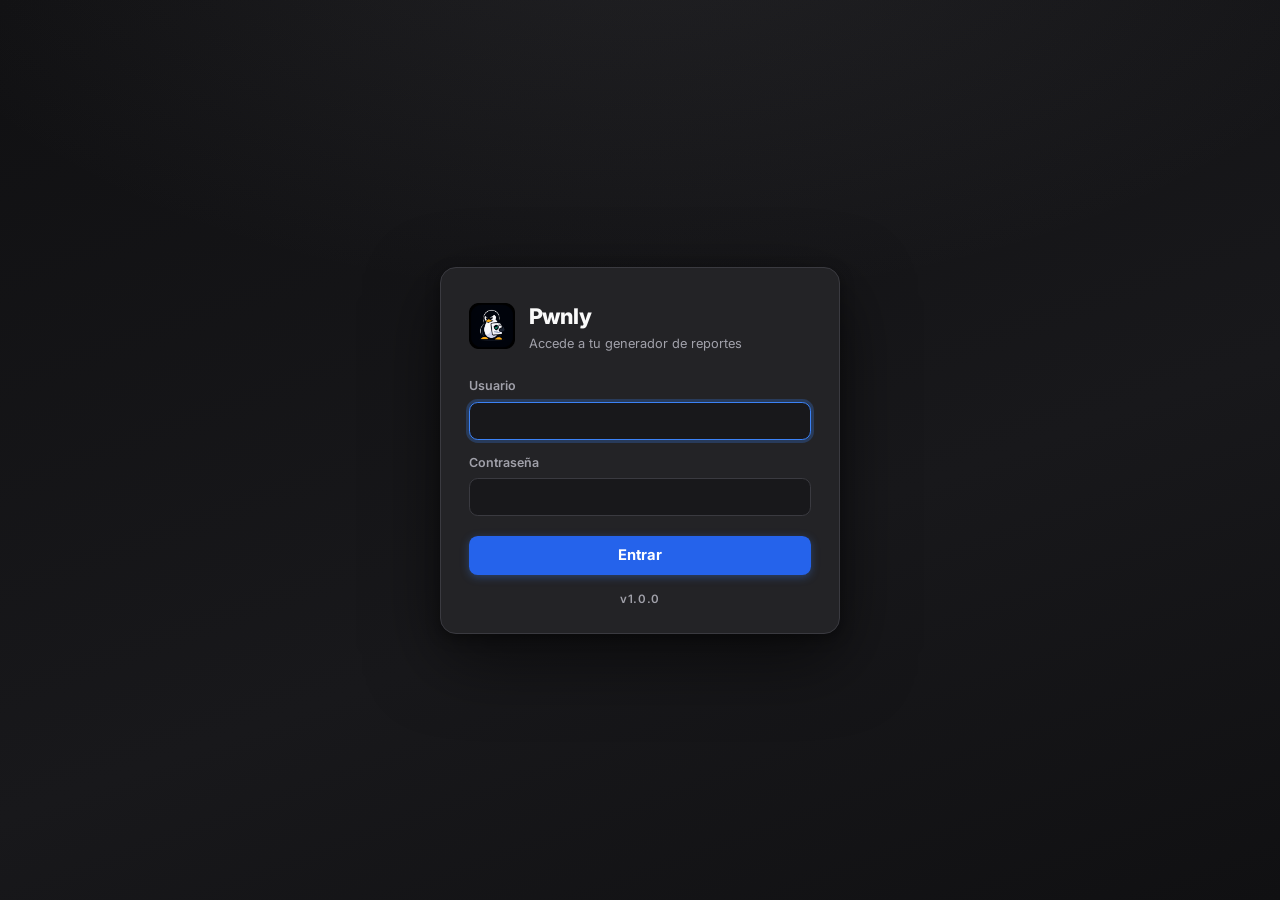
==== commit d05a3358: "Accesibilidad completa, exportar PDF en la vista previa movil y copias mas robustas Vista previa / m" ====
--- a/index.html
+++ b/index.html
@@ -13,13 +13,14 @@
     <link href="https://fonts.googleapis.com/css2?family=Inter:wght@300;400;500;600;700;800;900&display=swap" rel="stylesheet">
     
     <!-- Estilos CSS -->
-    <link rel="stylesheet" href="css/styles.css?v=43">
+    <link rel="stylesheet" href="css/styles.css?v=46">
 </head>
 <body>
+    <a class="skip-link" href="#main-content" onclick="var m=document.getElementById('main-content');if(m){event.preventDefault();m.focus();m.scrollIntoView();}">Saltar al contenido / Skip to content</a>
     <div id="app"></div>
 
     <!-- Vanilla JS App (sin React) - versión con timestamp para evitar caché -->
     <script src="js/theme-engine.js?v=1"></script>
-    <script src="js/app.js?v=39"></script>
+    <script src="js/app.js?v=41"></script>
 </body>
 </html>
--- a/css/styles.css
+++ b/css/styles.css
@@ -6204,3 +6204,171 @@
 }
 .theme-card2-actions .btn-primary { background: #3b82f6 !important; border-color: #3b82f6 !important; color: #fff !important; }
 .theme-card2-actions .btn-primary:hover { background: #2563eb !important; }
+
+/* ==========================================================================
+   COPIA DE SEGURIDAD (modal exportar / importar)
+   ========================================================================== */
+.bk-overlay { align-items: center; justify-content: center; padding: 1rem; }
+.bk-modal { width: 100%; max-width: 560px; max-height: 92vh; overflow-y: auto; }
+.bk-text { font-size: 0.88rem; line-height: 1.6; margin: 0 0 1rem; color: var(--gray-600, #4b5563); }
+.bk-hint { font-size: 0.8rem; line-height: 1.5; margin: 0.7rem 0 0; color: var(--gray-500, #6b7280); }
+.bk-actions { display: flex; gap: 0.6rem; justify-content: flex-end; margin-top: 1.2rem; flex-wrap: wrap; }
+.bk-actions button { min-height: 44px; padding: 0 1.1rem; }
+.bk-meta { display: grid; gap: 0.55rem; margin: 0 0 0.9rem; }
+.bk-meta > div { display: grid; grid-template-columns: 120px 1fr; gap: 0.75rem; font-size: 0.86rem; }
+.bk-meta dt { color: var(--gray-500, #6b7280); }
+.bk-meta dd { margin: 0; word-break: break-word; }
+.bk-list { list-style: none; margin: 0 0 0.9rem; padding: 0.6rem 0.8rem; border-radius: 10px; font-size: 0.84rem; display: grid; gap: 0.3rem; }
+.bk-list span { opacity: 0.75; }
+.bk-warn { margin-top: 0.8rem; padding: 0.6rem 0.8rem; border-radius: 10px; font-size: 0.8rem; line-height: 1.5; }
+.bk-modes { border: 0; margin: 1rem 0 0; padding: 0; display: grid; gap: 0.6rem; }
+.bk-modes legend { font-size: 0.72rem; font-weight: 700; text-transform: uppercase; letter-spacing: 0.06em; margin-bottom: 0.5rem; padding: 0; }
+.bk-mode { display: flex; gap: 0.7rem; align-items: flex-start; padding: 0.75rem 0.85rem; border-radius: 12px; cursor: pointer; border: 1px solid transparent; min-height: 44px; }
+.bk-mode input { margin-top: 0.25rem; accent-color: #3b82f6; width: 18px; height: 18px; flex-shrink: 0; }
+.bk-mode b { display: block; font-size: 0.9rem; }
+.bk-mode small { display: block; font-size: 0.78rem; line-height: 1.45; margin-top: 0.15rem; }
+.bk-confirm { display: flex; gap: 0.6rem; align-items: flex-start; margin-top: 0.8rem; font-size: 0.84rem; min-height: 44px; cursor: pointer; }
+.bk-confirm input { width: 18px; height: 18px; margin-top: 0.1rem; accent-color: #ef4444; flex-shrink: 0; }
+.bk-actions .btn-primary:disabled { opacity: 0.45; cursor: not-allowed; }
+.bk-done { padding: 0.8rem 0.9rem; border-radius: 12px; }
+
+html[data-theme="dark"] .bk-text { color: #b4b4bd; }
+html[data-theme="dark"] .bk-hint, html[data-theme="dark"] .bk-meta dt, html[data-theme="dark"] .bk-mode small { color: #a1a1aa; }
+html[data-theme="dark"] .bk-meta dd, html[data-theme="dark"] .bk-mode b { color: #f4f4f5; }
+html[data-theme="dark"] .bk-modes legend { color: #a1a1aa; }
+html[data-theme="dark"] .bk-list { background: #1c1c1f; border: 1px solid #2f2f34; color: #e4e4e7; }
+html[data-theme="dark"] .bk-warn { background: rgba(245,158,11,0.10); border: 1px solid rgba(245,158,11,0.35); color: #fcd34d; }
+html[data-theme="dark"] .bk-mode { background: #1c1c1f; border-color: #3a3a40; }
+html[data-theme="dark"] .bk-mode.on { border-color: #3b82f6; background: rgba(59,130,246,0.10); }
+html[data-theme="dark"] .bk-mode--danger.on { border-color: #ef4444; background: rgba(239,68,68,0.10); }
+html[data-theme="dark"] .bk-confirm { color: #fca5a5; }
+html[data-theme="dark"] .bk-done { background: rgba(34,197,94,0.10); border: 1px solid rgba(34,197,94,0.35); color: #bbf7d0; }
+html[data-theme="dark"] .bk-danger { background: #dc2626 !important; border-color: #dc2626 !important; }
+html[data-theme="dark"] .bk-modal :focus-visible { outline: 2px solid #60a5fa; outline-offset: 2px; }
+@media (max-width: 560px) {
+    .bk-meta > div { grid-template-columns: 1fr; gap: 0.1rem; }
+    .bk-actions { flex-direction: column-reverse; }
+    .bk-actions button { width: 100%; }
+}
+
+.bk-mode small { font-weight: 400; }
+.bk-modal .bk-actions { position: sticky; bottom: 0; z-index: 2; padding-top: 0.9rem; padding-bottom: 0.2rem; }
+html[data-theme="dark"] .bk-modal .bk-actions { background: linear-gradient(to bottom, rgba(35,35,38,0), #232326 28%); }
+
+/* ==========================================================================
+   ACCESIBILIDAD, NAVEGACIÓN MÓVIL Y EXPORTAR EN VISTA PREVIA
+   ========================================================================== */
+/* Salto de contenido */
+.skip-link {
+    position: absolute; left: -9999px; top: 0; z-index: 3000;
+    background: #2563eb; color: #fff; padding: 0.75rem 1rem; border-radius: 0 0 10px 0;
+    font-weight: 700; text-decoration: none;
+}
+.skip-link:focus { left: 0; outline: 3px solid #fff; outline-offset: -3px; }
+#main-content:focus { outline: none; }
+
+/* Navbar: pestañas (nav) + herramientas (exportar, ajustes, cuenta) */
+.navbar-actions { align-items: center; }
+.navbar-tabs, .navbar-tools { display: flex; align-items: center; gap: 0.5rem; }
+
+/* Contraste AA (>= 4.5:1) de botones y textos */
+html[data-theme="dark"][data-theme="dark"][data-theme="dark"] .btn-primary,
+html[data-theme="dark"][data-theme="dark"][data-theme="dark"] .login-btn,
+html[data-theme="dark"][data-theme="dark"][data-theme="dark"] .navbar-actions button.btn-primary,
+html[data-theme="dark"][data-theme="dark"][data-theme="dark"] .cvss-opt.active {
+    background: #2563eb !important; border-color: #2563eb !important; color: #fff !important;
+}
+html[data-theme="dark"][data-theme="dark"][data-theme="dark"] .btn-primary:hover:not(:disabled),
+html[data-theme="dark"][data-theme="dark"][data-theme="dark"] .login-btn:hover:not(:disabled),
+html[data-theme="dark"][data-theme="dark"][data-theme="dark"] .navbar-actions button.btn-primary:hover {
+    background: #1d4ed8 !important; border-color: #1d4ed8 !important;
+}
+html[data-theme="dark"] { --text-muted: #a1a1aa; }
+html[data-theme="dark"] legend,
+html[data-theme="dark"] .pro-fields-details > summary,
+html[data-theme="dark"] .cvss-metric > span,
+html[data-theme="dark"] .settings-modal li { color: #b4b4bd; }
+html[data-theme="dark"] .login-version { color: #a1a1aa; }
+html[data-theme="dark"] .finding-item.severity-crit .finding-severity { color: #fca5a5; background: rgba(248,113,113,0.16); }
+html[data-theme="dark"] .finding-item.severity-high .finding-severity { color: #fdba74; background: rgba(251,146,60,0.16); }
+html[data-theme="dark"] .finding-item.severity-med .finding-severity { color: #fde047; background: rgba(250,204,21,0.14); }
+html[data-theme="dark"] .finding-item.severity-low .finding-severity { color: #86efac; background: rgba(74,222,128,0.14); }
+html[data-theme="dark"] .finding-item.severity-info .finding-severity { color: #d4d4d8; background: rgba(161,161,170,0.16); }
+html[data-theme="dark"] #cvss-live-vector { color: #fff; }
+html[data-theme="dark"] .preview-view-seg button { color: #374151; }
+html[data-theme="dark"] .preview-view-seg button.active { color: #1d4ed8; }
+
+/* Tarjetas de reporte: enlace estirado accesible por teclado */
+.report-card { position: relative; }
+.report-card-title { color: #0f172a; margin: 0 0 0.375rem; font-size: 0.9375rem; font-weight: 700; letter-spacing: -0.01em; }
+html[data-theme="dark"] .report-card .report-card-title { color: #f4f4f5 !important; }
+.report-open {
+    all: unset; cursor: pointer; display: inline; color: inherit; font: inherit; letter-spacing: inherit;
+}
+.report-open::after { content: ''; position: absolute; inset: 0; z-index: 1; border-radius: inherit; }
+.report-card .report-card-actions { z-index: 3; }
+.report-card:focus-within { outline: 2px solid #60a5fa; outline-offset: 2px; }
+.report-open:focus-visible { outline: none; }
+
+/* Interruptor del modal PDF: el foco del teclado se ve sobre el propio control */
+label:has(> input[role="switch"]:focus-visible) > #pdf-toggle-bg { outline: 2px solid #60a5fa; outline-offset: 3px; }
+label:has(> input[role="switch"]) { position: relative; }
+
+/* Vista previa: acciones de exportación */
+.preview-export { display: inline-flex; gap: 0.45rem; align-items: center; margin-right: auto; }
+.preview-export .btn-sm { min-height: 40px; display: inline-flex; align-items: center; gap: 0.45rem; }
+.preview-view-switch { gap: 0.6rem; flex-wrap: wrap; }
+html[data-theme="dark"] .preview-view-switch :focus-visible { outline: 2px solid #60a5fa; outline-offset: 2px; }
+
+/* Casillas del importador: objetivo táctil >= 24px */
+.bk-confirm input, .bk-mode input { width: 24px; height: 24px; }
+
+/* ---- Móvil: navbar en dos filas (marca + herramientas / pestañas) ---- */
+@media screen and (max-width: 768px) {
+    html .navbar {
+        display: grid !important;
+        grid-template-columns: minmax(0, 1fr) auto;
+        grid-template-areas: "brand tools" "tabs tabs";
+        align-items: center;
+        gap: 0.4rem 0.5rem;
+    }
+    .navbar-brand { grid-area: brand; min-width: 0; }
+    .navbar-brand .app-version-badge { display: none; }
+    html .navbar-actions { display: contents !important; }
+    .navbar-tools { grid-area: tools; gap: 0.35rem; }
+    .navbar-tabs {
+        grid-area: tabs; display: flex; gap: 0.4rem; overflow-x: auto; scrollbar-width: none;
+        -webkit-overflow-scrolling: touch; padding-bottom: 2px;
+    }
+    .navbar-tabs::-webkit-scrollbar { display: none; }
+    .navbar-tabs button { flex: 0 0 auto; min-height: 40px; }
+    .navbar-tools .pdf-btn { min-height: 40px; padding: 0.4rem 0.7rem; }
+    .navbar-tools .settings-btn { min-width: 40px; min-height: 40px; }
+    .export-dropdown .export-menu { right: 0; left: auto; min-width: 200px; }
+    /* Vista previa: la barra inferior ofrece Exportar PDF/HTML; la de arriba se simplifica */
+    .preview-export { display: none; }
+    .preview-view-switch { justify-content: flex-end; }
+    .main-content:has(.preview-view-switch) { padding-bottom: 5.5rem; }
+}
+@media screen and (max-width: 380px) {
+    .navbar-tools .pdf-btn { padding: 0.4rem 0.55rem; }
+}
+
+/* Variables de la interfaz (panel de API, etc.). El informe NO las hereda:
+   se anulan dentro de .preview-container para que sus fallbacks sigan mandando. */
+html[data-theme="dark"] { --input-bg: #1c1c1f; --border: #3a3a40; --card: #232326; --accent: #60a5fa; --bg-card: #232326; }
+.preview-container, #_pdf_inner { --input-bg: initial; --border: initial; --card: initial; --accent: initial; --bg-card: initial; --text-muted: initial; }
+.report-open, .report-open:hover, .report-open:active, .report-open:focus {
+    background: transparent !important; color: inherit !important; border: 0 !important;
+    box-shadow: none !important; transform: none !important; padding: 0 !important;
+}
+
+/* Mis Reportes en móvil: título arriba y acciones en una cuadrícula que no desborda */
+@media (max-width: 760px) {
+    .reports-header { flex-direction: column; align-items: stretch; gap: 0.75rem; }
+    .reports-actions { display: grid; grid-template-columns: 1fr; gap: 0.5rem; width: 100%; }
+    .reports-actions button { min-height: 44px; justify-content: center; width: 100%; }
+}
+@media (min-width: 420px) and (max-width: 760px) {
+    .reports-actions { grid-template-columns: 1fr 1fr; }
+}
